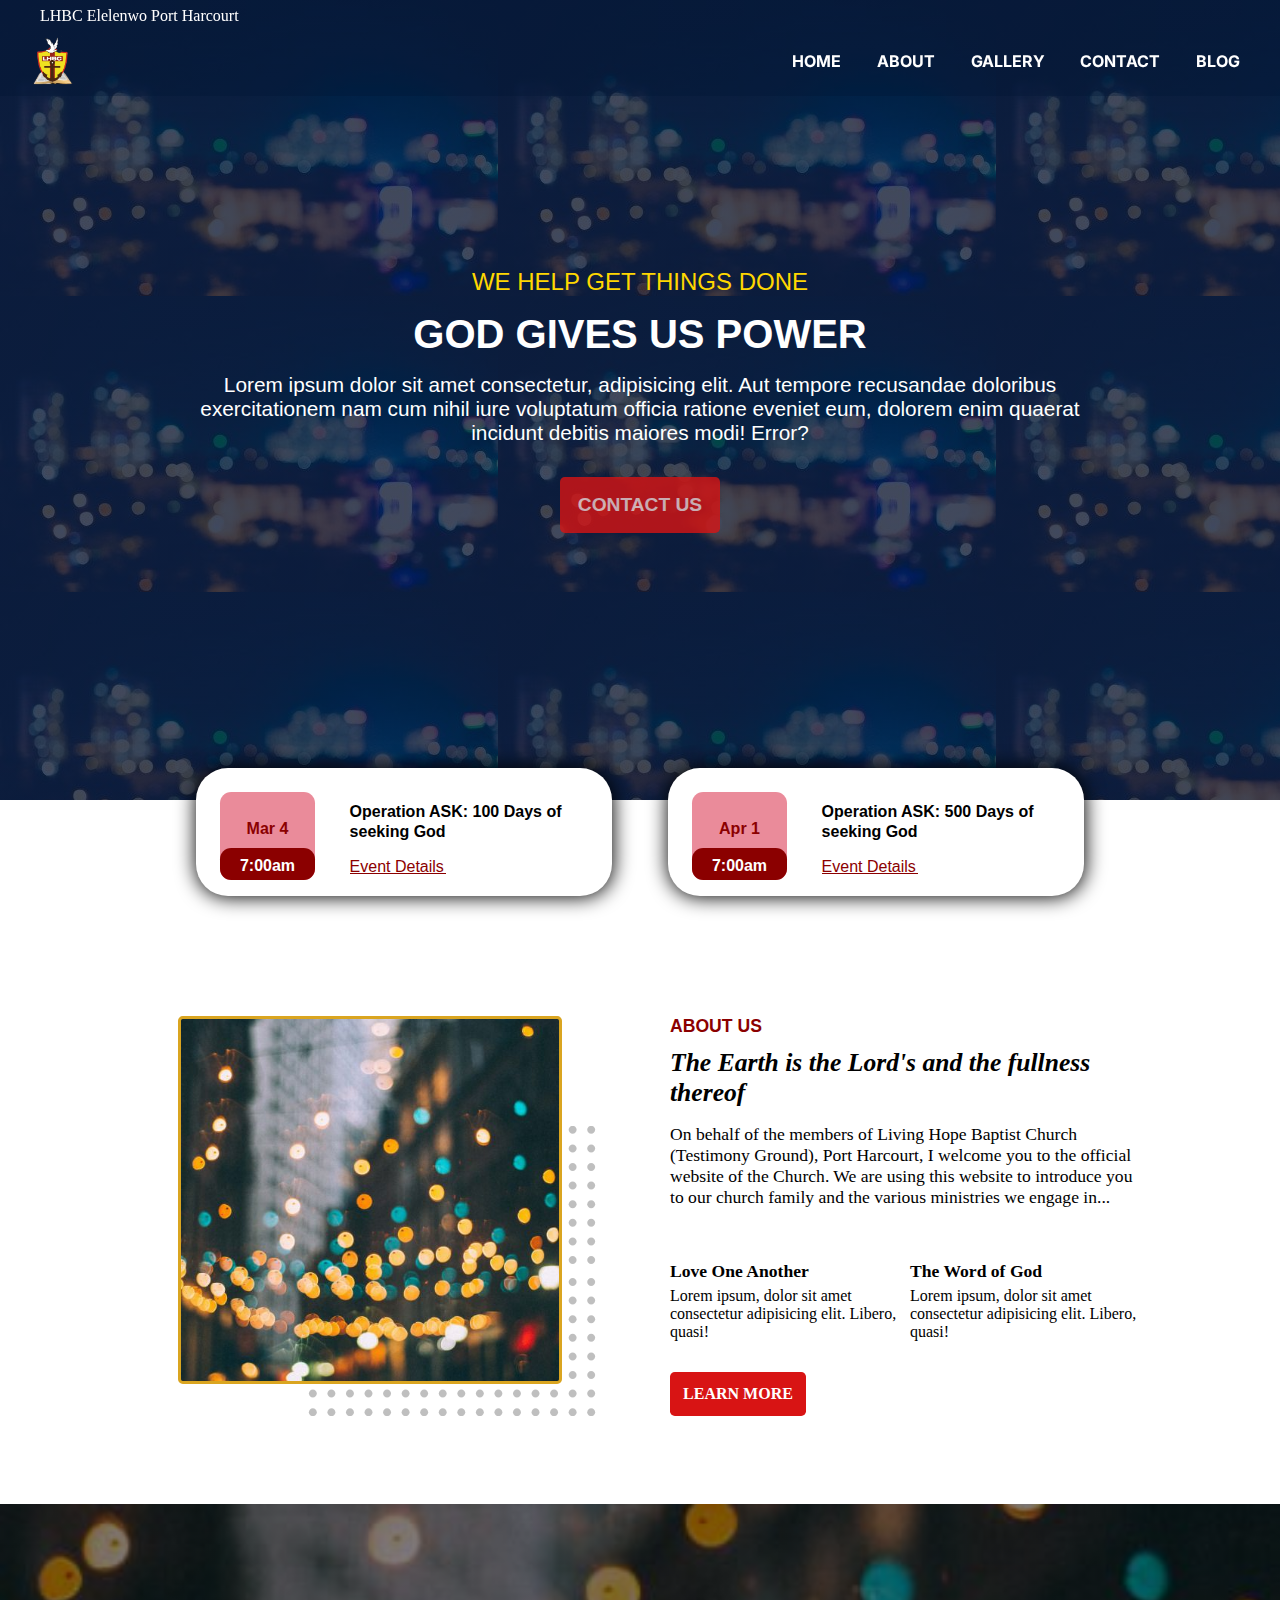
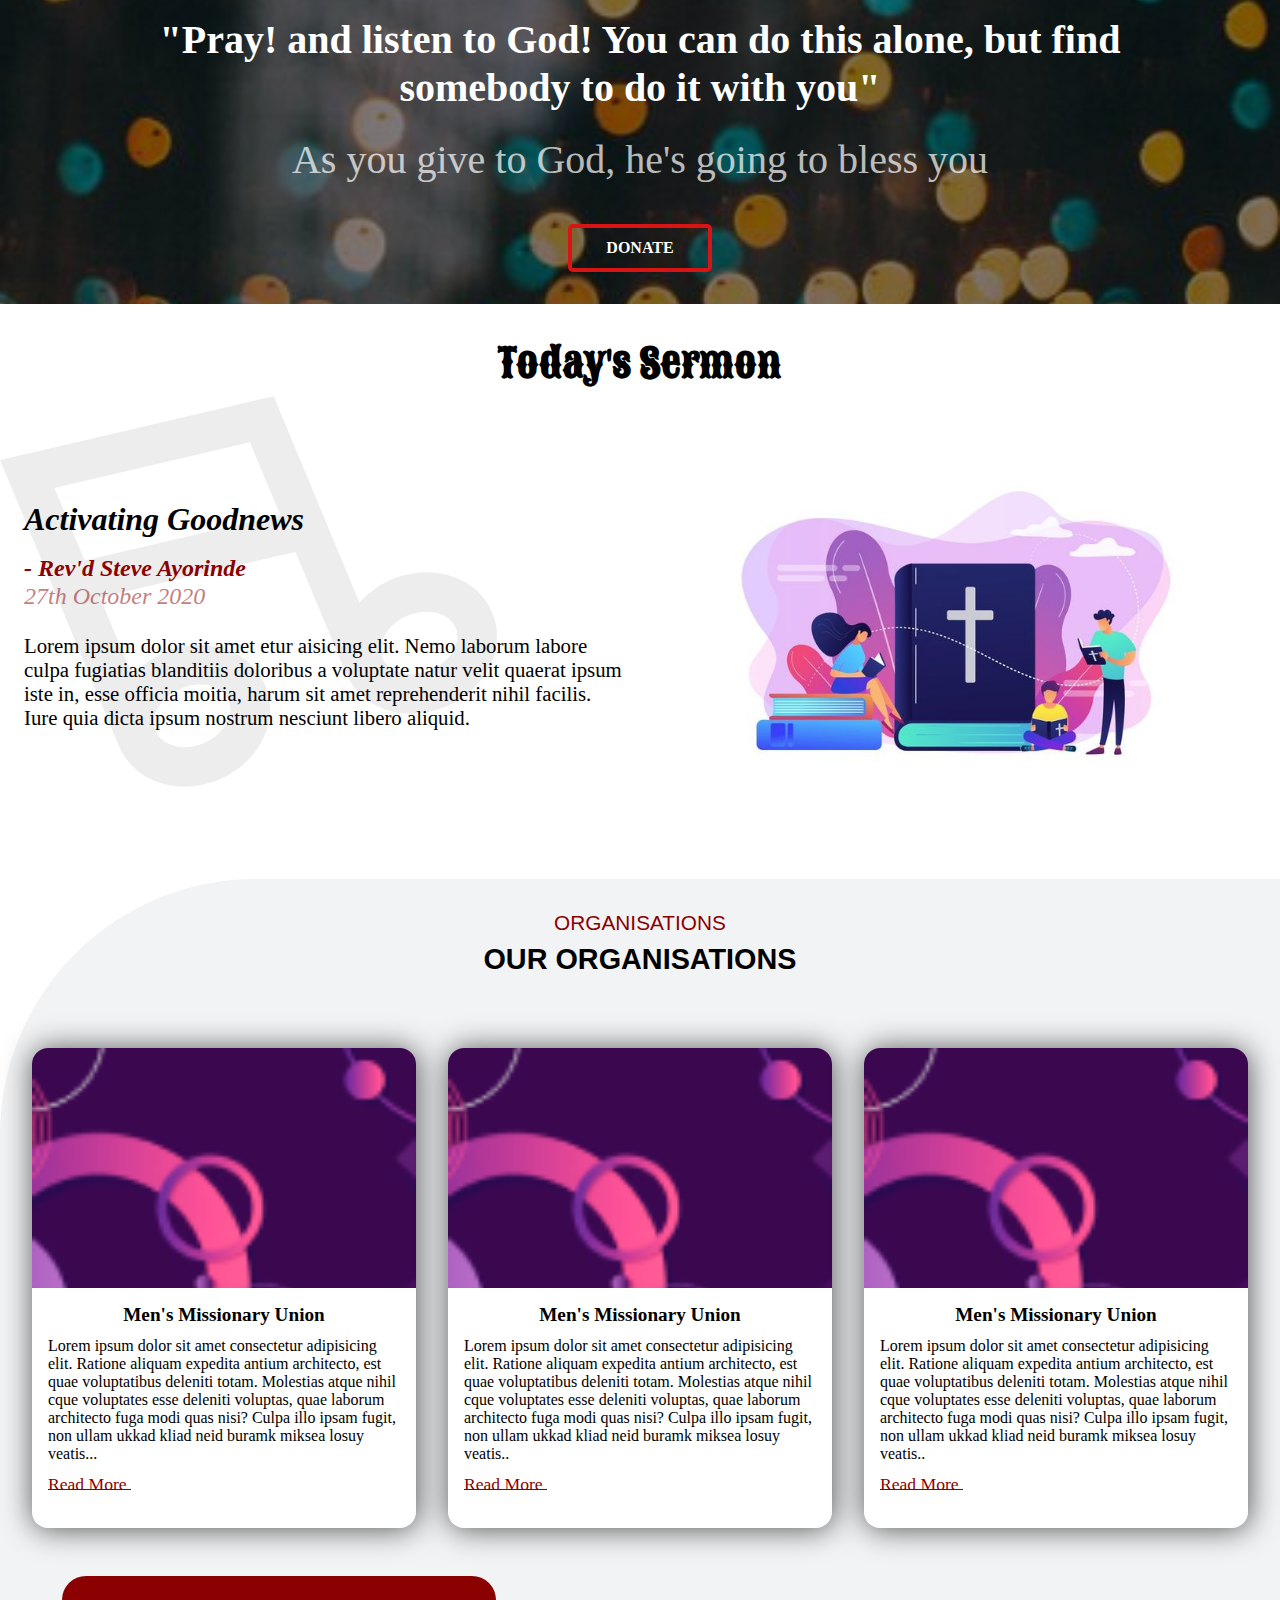
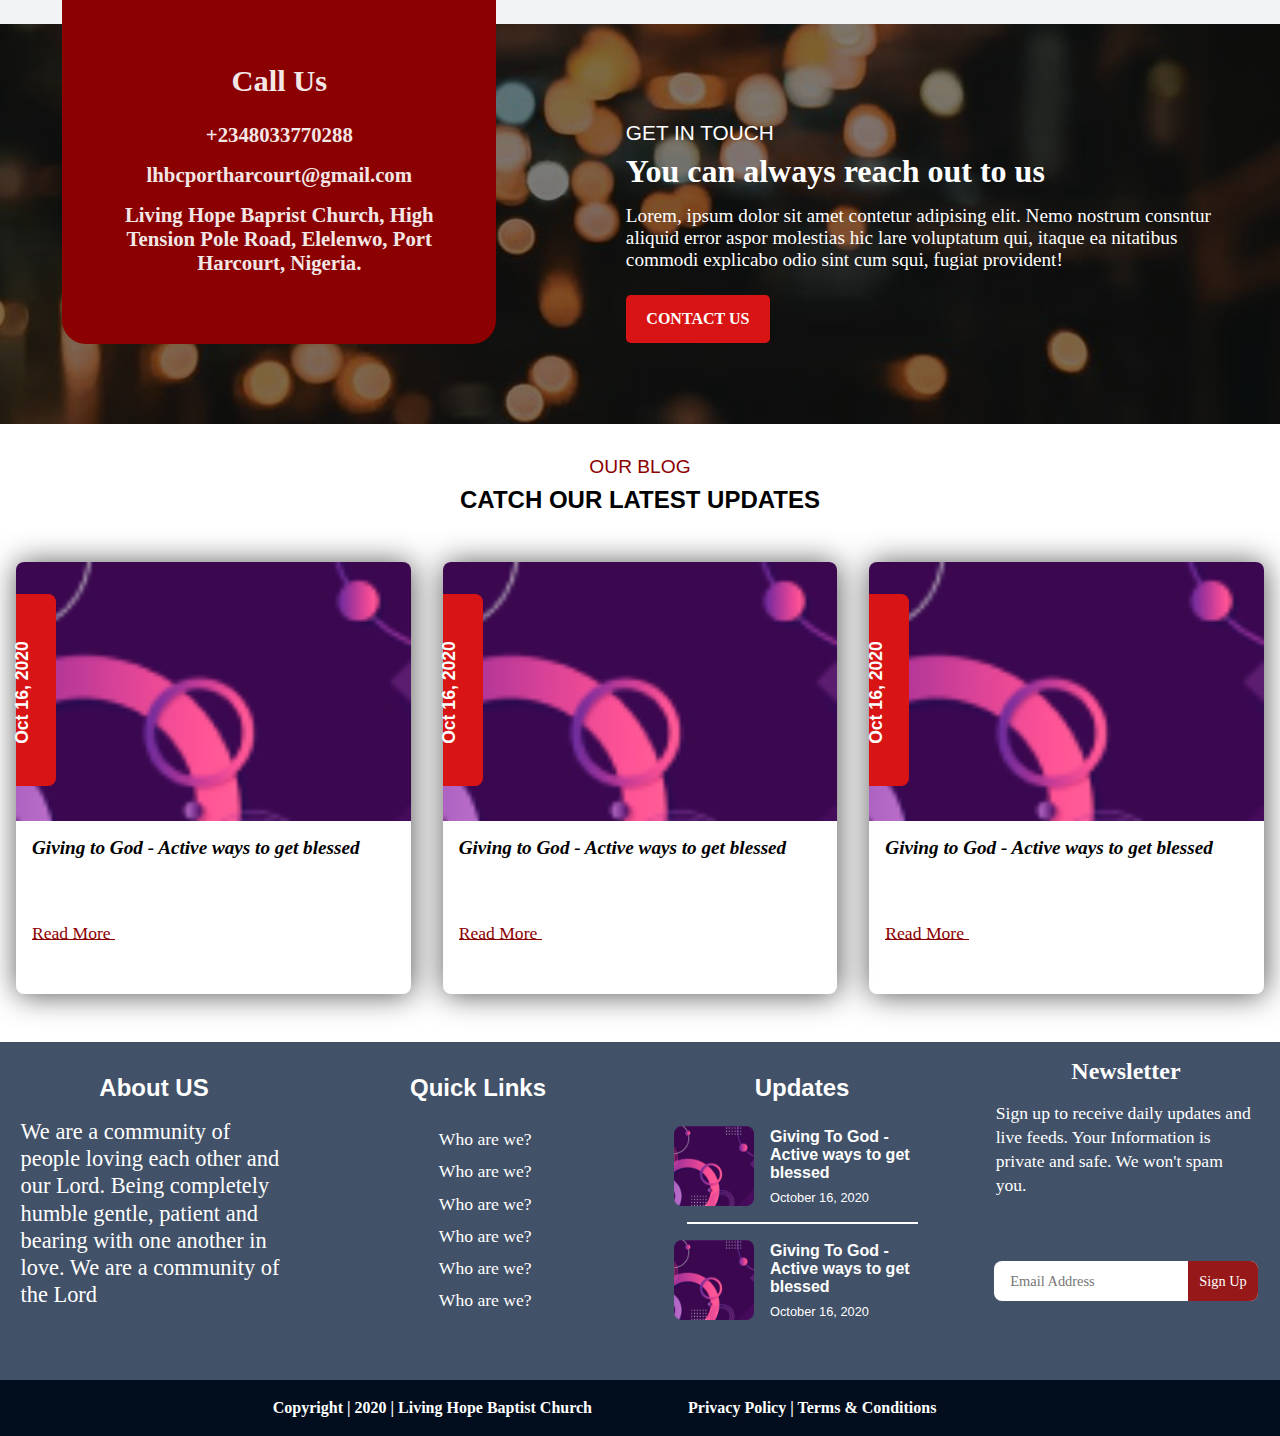
==== LHBC-project-current-main/index.html @ 8f407e1f "Add files via upload" ====
<!DOCTYPE html>
<html lang="en">
<head>
    <meta charset="UTF-8">
    <meta name="viewport" content="width=device-width, initial-scale=1.0">
    <title>LHBC Port Harcourt</title>
    <link rel="stylesheet" href="https://cdnjs.cloudflare.com/ajax/libs/font-awesome/6.4.0/css/all.min.css" integrity="sha512-iecdLmaskl7CVkqkXNQ/ZH/XLlvWZOJyj7Yy7tcenmpD1ypASozpmT/E0iPtmFIB46ZmdtAc9eNBvH0H/ZpiBw==" crossorigin="anonymous" referrerpolicy="no-referrer" />
    <link rel="stylesheet" href="style.css">
</head>
<body>

    <div class="container">

        <header class="header">
            <div class="headerContainer">
                <div class="headerSocialContainer">
                    <p class="headerChurchName"><i class="fa-solid fa-location-dot"></i>LHBC Elelenwo Port Harcourt</p>
                    <div class="headerSocials">
                        <i class="fa-brands fa-facebook headerFacebook"></i>
                        <i class="fa-brands fa-twitter headerTwitter"></i>
                        <i class="fa-brands fa-youtube headerYoutube"></i>
                        <i class="fa-brands fa-instagram headerInstagram"></i>
                        <i class="fa-solid fa-magnifying-glass headerSearchBar"></i>
                    </div>
                </div>
                <div class="navbar">
                    <div class="headerLogo"></div>
                    <input type="checkbox" name="" id="hamburger" class="hamburger">
                    <label for="hamburger" class="hamburgerMenu"><span class="hamburgerLine"></span></label>
                    <ul class="navMenu">
                        <li class="headerUl"><a href="#" class="headerHome">HOME</a></li>
                        <li class="headerUl "><a href="./about.html" class="headerAbout">ABOUT</a></li>
                        <li class="headerUl "><a href="#" class="headerGallery">GALLERY</a></li>
                        <li class="headerUl "><a href="#" class="headerContact">CONTACT</a></li>
                        <li class="headerUl "><a href="#" class="headerBlog">BLOG</a></li>
                    </ul>
                </div>
            </div>
        </header>

        <main class="main">
            <div class="hero">
                <div class="banner">
                    <h3 class="bannerFirstText">WE HELP GET THINGS DONE</h3>
                    <h1 class="bannerSecondText">GOD GIVES US POWER</h1>
                    <p class="bannerThirdText">Lorem ipsum dolor sit amet consectetur, adipisicing elit. Aut tempore recusandae doloribus exercitationem nam cum nihil iure voluptatum officia ratione eveniet eum, dolorem enim quaerat incidunt debitis maiores modi! Error?</p>
                    <button class="bannerButton"><a href="#" class="bannerButton">CONTACT US</a></button>
                </div>
            </div>

            <div class="about">
                <div class="operationAskContainer">
                    <div class="ask1">
                        <div class="askDate">
                            <i class="fa-solid fa-calendar-days" style="color: #ac0909;"></i>
                            <p class="askDay">Mar 4</p>
                            <p class="askTime">7:00am</p>
                        </div>
                        <div class="askText">
                            <h4 class="askHeader">Operation ASK: 100 Days of seeking God</h4>
                            <p><a href="#" class="askDetails">Event Details</a></p>
                        </div>
                    </div>
                    <div class="ask2">
                        <div class="askDate">
                            <i class="fa-solid fa-calendar-days" style="color: #ac0909;"></i>
                            <p class="askDay">Apr 1</p>
                            <p class="askTime">7:00am</p>
                        </div>
                        <div class="askText">
                            <h4 class="askHeader">Operation ASK: 500 Days of seeking God</h4>
                            <p><a href="#" class="askDetails">Event Details</a></p>
                        </div>
                    </div>
                </div>
                <div class="aboutContainer">
                    <div class="aboutImg"></div>
                    <div class="aboutContent">
                        <p class="about_us">ABOUT US</p>
                        <h1 class="aboutHeader"><i>The Earth is the Lord's and the fullness thereof</i></h1>
                        <p class="aboutText">On behalf of the members of Living Hope Baptist Church (Testimony Ground), Port Harcourt, I welcome you to the official website of the Church. We are using this website to introduce you to our church family and the various ministries we engage in...</p>
                        <div class="messageContainer">
                            <div class="shortMessage1">
                                <i class="fa-solid fa-heart"></i>
                                <h5 class="shortMessageHeader">Love One Another</h5>
                                <p class="message">Lorem ipsum, dolor sit amet consectetur adipisicing elit. Libero, quasi!</p>
                            </div>
                            <div class="shortMessage2">
                                <i class="fa-solid fa-book-bible"></i>
                                <h5 class="shortMessageHeader">The Word of God</h5>
                                <p class="message">Lorem ipsum, dolor sit amet consectetur adipisicing elit. Libero, quasi!</p>
                            </div>
                        </div>
                        <button class="aboutButton"><a href="#" class="aboutButton">LEARN MORE</a></button>
                    </div>
                </div>
            </div>

            <div class="donation">
                <i class="fa-solid fa-star"></i>
                <h1 class="donationHeader">"Pray! and listen to God! You can do this alone, but find somebody to do it with you"</h1>
                <p class="donationText">As you give to God, he's going to bless you</p>
                <button class="donationButton1"><a href="#" class="donationButton">DONATE</a></button>
            </div>

            <div class="sermon">
                    <h3 class="sermonHeader"><i class="fa-solid fa-book-bible sermonIcon"></i>Today's Sermon<i class="fa-solid fa-book-bible sermonIcon"></i></h3>
                <div class="sermonContainer">
                    <img src="./images/sermonImage.jpeg" alt="" class="sermonImg">
                    <div class="sermonContent">
                        <h4 class="sermonContentHeader"><i>Activating Goodnews</i></h4>
                        <p class="preacherName"><i>- Rev'd Steve Ayorinde</i></p>
                        <p class="sermonDate"><i>27th October 2020</i></p>
                        <p class="sermonContentText">Lorem ipsum dolor sit amet etur aisicing elit. Nemo laborum labore culpa fugiatias blanditiis doloribus a voluptate natur velit quaerat ipsum iste in, esse officia moitia, harum sit amet reprehenderit nihil facilis. Iure quia dicta ipsum nostrum nesciunt libero aliquid.</p>
                    </div>
                </div>
            </div>

            <div class="organisation">
                <p class="organisationFirstText">ORGANISATIONS</p>
                <h3 class="organisationHeader">OUR ORGANISATIONS</h3>
                <div class="organisationContainer">
                    <div class="menUnion union">
                        <div class="menUnionImg unionImg"></div>
                        <h5 class="menUnionHeader unionHeader">Men's Missionary Union</h5>
                        <p class="menUnionText unionText">Lorem ipsum dolor sit amet consectetur adipisicing elit. Ratione aliquam expedita antium architecto, est quae voluptatibus deleniti totam. Molestias atque nihil cque voluptates esse deleniti voluptas, quae laborum architecto fuga modi quas nisi? Culpa illo ipsam fugit, non ullam  ukkad kliad neid buramk miksea losuy veatis...</p>
                        <p><a href="#" class="youthUnionDetails unionDetails">Read More</a></p>
                    </div>
                    <div class="womenUnion union">
                        <div class="womenUnionImg unionImg"></div>
                        <h5 class="womwnUnionHeader unionHeader">Men's Missionary Union</h5>
                        <p class="womenUnionText unionText">Lorem ipsum dolor sit amet consectetur adipisicing elit. Ratione aliquam expedita antium architecto, est quae voluptatibus deleniti totam. Molestias atque nihil cque voluptates esse deleniti voluptas, quae laborum architecto fuga modi quas nisi? Culpa illo ipsam fugit, non ullam  ukkad kliad neid buramk miksea losuy veatis..</p>
                        <p><a href="#" class="youthUnionDetails unionDetails">Read More</a></p>
                    </div>
                    <div class="youthUnion union">
                        <div class="youthUnionImg unionImg"></div>
                        <h5 class="youthUnionHeader unionHeader">Men's Missionary Union</h5>
                        <p class="youthUnionText unionText">Lorem ipsum dolor sit amet consectetur adipisicing elit. Ratione aliquam expedita antium architecto, est quae voluptatibus deleniti totam. Molestias atque nihil cque voluptates esse deleniti voluptas, quae laborum architecto fuga modi quas nisi? Culpa illo ipsam fugit, non ullam  ukkad kliad neid buramk miksea losuy veatis..</p>
                        <p><a href="#" class="youthUnionDetails unionDetails">Read More</a></p>
                    </div>
                </div>
            </div>

            <div class="contact">
                <div class="contactContainer">
                    <div class="contactCard">
                        <i class="fa-solid fa-phone-volume"></i>
                        <h3 class="callUs">Call Us</h3>
                        <!-- underline icon here -->
                        <p class="phoneNumber">+2348033770288</p>
                        <p class="gmail">lhbcportharcourt@gmail.com</p>
                        <p class="contactAddress">Living Hope Baprist Church, High Tension Pole Road, Elelenwo, Port Harcourt, Nigeria.</p>
                    </div>
                    <div class="contactContent">
                        <p class="getInTouch">GET IN TOUCH</p>
                        <p class="contactContentHeader">You can always reach out to us</p>
                        <!-- undeerline icon here -->
                        <p class="contactContentText">Lorem, ipsum dolor sit amet contetur adipising elit. Nemo nostrum consntur aliquid error aspor molestias hic lare voluptatum qui, itaque ea nitatibus commodi explicabo odio sint cum squi, fugiat provident!</p>
                        <button class="contactButton"><a href="#" class="contactButton1">CONTACT US</a></button>
                    </div>
                </div>
            </div>

            <div class="blog">
                <!-- use slider for blog -->
                <p class="blogFirstText">OUR BLOG</p>
                <h3 class="blogHeader">CATCH OUR LATEST UPDATES</h3>
                <!-- underline icon here -->
                <div class="blogPosts">
                    <div class="post1">
                        <div class="blogImg"><p class="postDate">Oct 16, 2020</p></div>
                        <h5 class="postHeader"><i>Giving to God - Active ways to get blessed</i></h5>
                        <p><a href="#" class="postDetails">Read More</a></p>
                    </div>
                    <div class="post2">
                        <div class="blogImg"><p class="postDate">Oct 16, 2020</p></div>
                        <h5 class="postHeader"><i>Giving to God - Active ways to get blessed</i></h5>
                        <p><a href="#" class="postDetails">Read More</a></p>
                    </div>
                    <div class="post3">
                        <div class="blogImg"><p class="postDate">Oct 16, 2020</p></div>
                        <h5 class="postHeader"><i>Giving to God - Active ways to get blessed</i></h5>
                        <p><a href="#" class="postDetails">Read More</a></p>
                    </div>
                    <!-- slider button here -->
                </div>
            </div>
        </main>

        <footer class="footer">
            <div class="footerContainer">
                <div class="footerAbout">
                    <h4 class="footerAboutHeader">About US</h4>
                    <p class="footerAboutText">We are a community of people loving each other and our Lord. Being completely humble gentle, patient and bearing with one another in love. We are a community of the Lord</p>
                    <div class="socials">
                        <div class="socialIcon"><i class="fa-brands fa-facebook facebook"></i></div>
                        <div class="socialIcon"><i class="fa-brands fa-twitter twitter"></i></div>
                        <div class="socialIcon"><i class="fa-brands fa-youtube youtube"></i></div>
                        <div class="socialIcon"><i class="fa-brands fa-instagram instagram"></i></div>
                    </div>
                </div>
                <div class="footerLinks">
                    <h4 class="footerLinksHeader">Quick Links</h4>
                    <p class="link"><a href="#" class="link1"><i class="fa-solid fa-star footerStarIcon"></i>Who are we?</a></p>
                    <p class="link"><a href="#" class="link2"><i class="fa-solid fa-star footerStarIcon"></i>Who are we?</a></p>
                    <p class="link"><a href="#" class="link3"><i class="fa-solid fa-star footerStarIcon"></i>Who are we?</a></p>
                    <p class="link"><a href="#" class="link4"><i class="fa-solid fa-star footerStarIcon"></i>Who are we?</a></p>
                    <p class="link"><a href="#" class="link5"><i class="fa-solid fa-star footerStarIcon"></i>Who are we?</a></p>
                    <p class="link"><a href="#" class="link6"><i class="fa-solid fa-star footerStarIcon"></i>Who are we?</a></p>
                </div>
                <div class="footerUpdates">
                    <h4 class="footerUpdatesHeader">Updates</h4>
                    <div class="firstUpdate">
                        <div class="updateImg"></div>
                        <div class="footerUpdatecontainer">
                            <h5 class="updateHeader">Giving To God - Active ways to get blessed</h5>
                            <p class="footerUpdateDate"><!-- calendar icon here --> October 16, 2020</p>
                        </div>
                    </div>
                    <hr>
                    <div class="secondUpdate">
                        <div class="updateImg"></div>
                        <div class="footerUpdatecontainer">
                            <h5 class="updateHeader">Giving To God - Active ways to get blessed</h5>
                            <p class="footerUpdateDate"><!-- calendar icon here --> October 16, 2020</p>
                        </div>
                    </div>
                </div>
                <div class="footerNewsletter">
                    <h4 class="footerNewsletterHeader">Newsletter</h4>
                    <p class="footerNewsletterText">Sign up to receive daily updates and live feeds. <span>Your Information is private and safe. We won't spam you.</span></p>
                    <div class="subscribe">
                        <input type="email" name="" id="" placeholder="Email Address" class="newsletterEmail">
                        <button type="submit" class="newsletterButton">Sign Up</button>
                    </div>
                </div>
            </div>
            <div class="copyright-Container">
                <div class="copyrightContainer">
                    <p class="copyright">Copyright | 2020 | Living Hope Baptist Church</p>
                    <p class="privacyAndTerms">Privacy Policy | Terms & Conditions</p>
                </div>
            </div>
        </footer>

    </div>

</body>
</html>
---- LHBC-project-current-main/style.css ----
@import url('https://fonts.googleapis.com/css2?family=Inter:wght@700&family=Sancreek&display=swap');

* {
    margin:0px;
    border:0px;
    padding:0px;
    background: none;
    box-sizing:border-box;
    list-style-type: none;
    text-decoration: none;
    font-family:Georgia, 'Times New Roman', Times, serif;
}

.header {
    width:100%;
    height:4rem;
    position:fixed;
    z-index:999;
    display:flex;
    justify-content:center;
    align-items:center;
    background:#01163554;
}

.headerContainer {
    width:100%;
    height:100%;
}

.headerLogo {
    width:3.5rem;
    height:3.5rem;
    float:left;
    background:url(./images/logo.png) center/cover no-repeat;
}

.hamburger {
    display:none;
}

.hamburgerMenu {
    float:right;
    width:2rem;
    height:2rem;
    display:flex;
    flex-direction:column;
    align-items:flex-start;
    justify-content:center;
    margin:1rem 1rem 0rem 1rem;
}

.hamburgerLine {
    display:block;
    width:16px;
    height:2.5px;
    background:#fff;
    position:relative;
    transition:all .2s ease-in-out;
}

.hamburgerLine:after {
    content:"";
    width:24px;
    height:2.5px;
    background:#fff;
    position:absolute;
    top:7px;
    transition:all .2s ease-in-out;
}

.hamburgerLine:before {
    content:"";
    width:20px;
    height:2.5px;
    background:#fff;
    position:absolute;
    top:-7px;
    transition:all .2s ease-in-out;
}

.hamburger:checked ~ .navMenu {
    max-height:12rem;
}

.hamburger:checked ~ .hamburgerMenu .hamburgerLine {
    top:0px;
    background: transparent;
}

.hamburger:checked ~ .hamburgerMenu .hamburgerLine:before {
    top:0px;
    width:24px;
    height:2.5px;
    transform:rotate(135deg);
}

.hamburger:checked ~ .hamburgerMenu .hamburgerLine:after {
    top:0px;
    width:24px;
    height:2.5px;
    transform:rotate(-135deg);
}

.navMenu {
    clear:both;
    padding:0rem 1rem 0rem 1rem;
    background:#011635;
    max-height:0rem;
    width:100%;
    overflow: hidden;
    transition:max-height .2s ease-out;
}

.headerUl {
    margin:1rem 0rem 1rem 0rem;
}

.headerHome,
.headerAbout,
.headerGallery,
.headerContact,
.headerBlog {
    display:block;
    text-align:center;
    color:#fff;
    font-family: 'Inter', sans-serif;
    font-weight:bold;
}

.headerSocialContainer {
    display:none;
}

.hero {
    width:100%;
    height:100vh;
    display:flex;
    flex-direction:row;
    align-items:center;
    justify-content:center;
    overflow:scroll;
    position:relative;
    left:0;
    background:linear-gradient(#011635be, #011635be), url(./images/Placeholder4.jpeg) fixed;
}

.banner {
    width:100%;
    height:100%;
    display:flex;
    flex-direction:column;
    align-items:center;
    justify-content:center;
    padding:0.5rem;
}

.bannerFirstText {
    color:#ffd700;
    font-family:Verdana, Geneva, Tahoma, sans-serif;
    font-weight:500;
    font-size:1.1rem;
    margin:0rem 0rem 1rem 0rem;
}

.bannerSecondText {
    color:white;
    font-family:'Segoe UI', Tahoma, Geneva, Verdana, sans-serif;
    font-size:2rem;
    text-align:center;
    margin:0rem 0rem 1rem 0rem;
}

.bannerThirdText {
    color:#fff;
    font-family:Verdana, Geneva, Tahoma, sans-serif;
    font-weight:500;
    text-align:center;
    font-size:1rem;
    line-height: 1.5rem;
    margin:0rem 0rem 1rem 0rem;
}

.bannerButton {
    background:#d81414;
    font-weight:600;
    color:#fff;
    opacity:0.8;
    width:8rem;
    height:2.5rem;
    border-radius:0.3rem;
    font-family:Verdana, Geneva, Tahoma, sans-serif;
}

.about {
    width:100%;
    min-height:50vw;
    display:grid;
    grid-template-columns:1fr;
    grid-template-rows:1fr 4fr;
    justify-items:center;
    align-items:start;
    padding:1rem 0.5rem 1rem 0.5rem;
}

.operationAskContainer {
    width:100%;
    min-height:10rem;
    display:flex;
    flex-direction:column;
    justify-content:center;
    align-items:center;
    margin:-2.5rem 0rem 0rem 0rem;
}

.ask1,
.ask2 {
    display:flex;
    flex-direction:row;
    align-items:center;
    justify-content:space-between;
    width:100%;
    height:6rem;
    border-radius:1rem;
    background:#fff;
    z-index:10;
    padding:0.5rem;
    box-shadow: 0.1px 0.1px 20px black;
}

.ask2 {
    margin:1.5rem 0rem 0rem 0rem;
}

.askDate {
    width:30%;
    height:4rem;
    display: flex;
    flex-direction:column;
    justify-content:center;
    align-items:center;
    border-radius:0.5rem;
    margin:0rem 0.5rem 0rem 0rem;
    background:rgb(234, 139, 154);
    position:relative;
}

.fa-calendar-days {
    color: #ac0909;
    font-size:1.5rem;
    position:absolute;
    top:-0.7rem;

}

.askDate::after {
    content:"";
    width:100%;
    height:1.3rem;
    background:#8b0000;
    position:absolute;
    bottom:0px;
    border-radius:0.3rem;
}

.askDay {
    font-size:0.8rem;
    font-family:Arial, Helvetica, sans-serif;
    font-weight:600;
    color:#8b0000;
    position:absolute;
    top:22px;
}

.askTime {
    font-size:0.8rem;
    font-family:Arial, Helvetica, sans-serif;
    font-weight:600;
    color:#fff;
    position:absolute;
    bottom:3px;
    z-index:10;
}

.askText {
    width:70%;
    height:4rem;
    display: flex;
    flex-direction:column;
    justify-content:center;
    align-items:flex-start;
    margin:0.5rem 0rem 0rem 0.5rem;
}

.askHeader {
    font-size:0.85rem;
    font-family:Arial, Helvetica, sans-serif;
    line-height:0.8rem;
    margin:0rem 0rem 0.8rem 0rem;
}

.askDetails {
    font-size:0.7rem;
    font-family:Arial, Helvetica, sans-serif;
    margin:0rem 0rem 0.3rem 0rem;
    color:#8b0000;
    position:relative;
}

.askDetails::after {
    content:"";
    width:4.2rem;
    height:1px;
    position:absolute;
    top:0.7rem;
    left:0rem;
    background:#8b0000;
}

.aboutContainer {
    width:100%;
    min-height:10vh;
    display:flex;
    flex-direction:column;
    align-items:center;
    justify-content:center;
    padding:0rem 0rem 0rem 0rem;
}

.aboutImg {
    width:100%;
    height:15rem;
    background: url(./images/Plcaeholder5.jpeg) center/cover no-repeat;
    margin:2rem 0rem 0rem 0rem;
    border:3px solid goldenrod;
    border-radius:0.3rem;
}

.aboutContent {
    display:flex;
    flex-direction:column;
    align-items:flex-start;
    margin:2rem 0rem 0rem 0rem;
}

.about_us {
    font-size:1rem;
    font-family:Arial, Helvetica, sans-serif;
    font-weight:600;
    color:#8b0000;
}

.aboutHeader {
    font-family:Arial, Helvetica, sans-serif;
    font-size:1.5rem;
    margin:1rem 0rem 0rem 0rem;
}

.aboutText {
    font-size:1rem;
    text-align:left;
    margin:1rem 0rem 0rem 0rem;
}

.messageContainer {
    display:flex;
    flex-direction: column;
    align-items:center;
    justify-content:center;
}

.shortMessage1,
.shortMessage2 {
    width:100%;
    height:5rem;
    display:flex;
    flex-direction:column;
    align-items:flex-start;
    justify-content:flex-end;
    margin:1rem 0rem 0rem 0rem;
    position:relative;
}

.fa-heart,
.fa-book-bible {
    font-size:1.5rem;
    color: #ac0909;
    position:absolute;
    top:0rem;
}

.shortMessageHeader {
    font-size:1rem;
}

.message {
    font-size:0.9rem;
}

.aboutButton  {
    width:7rem;
    height:2rem;
    color:#fff;
    font-size:0.8rem;
    font-weight:600;
    background:#d81414;
    border-radius:0.3rem;
    margin:1rem 0rem 0rem 0rem;
}

.donation {
    width:100%;
    min-height:10vh;
    display:flex;
    flex-direction:column;
    align-items:center;
    justify-content:center;
    background:linear-gradient(#00000081, #00000081), url(./images/Plcaeholder5.jpeg) center/cover no-repeat;
    margin:0rem 0rem 0rem 0rem;
    padding:1rem 0.5rem 1rem 0.5rem;
}

.fa-star {
    color:#ac0909;
    font-size:1.5rem;
    padding:0.2rem;
    border-radius:50%;
    margin:0rem 0rem 0.5rem 0rem;
}

.donationHeader {
    font-size:2rem;
    color:#fff;
    text-align:center;
    line-height:2.5rem;
    padding:0rem 3.5rem 0rem 3.5rem;
}

.donationText {
    color:#fff;
    opacity:0.85;
    font-family:cursive;
    font-size:1.5rem;
    text-align:center;
    line-height:1.7rem;
    margin:1rem 0rem 0rem 0rem;
}

.donationButton {
    display: flex;
    flex-direction:column;
    align-items:center;
    justify-content:center;
    color:#fff;
    width:100%;
    height:100%;
}

.donationButton1 {
    width:7rem;
    height:2rem;
    font-size:0.8rem;
    font-weight:600;
    background:transparent;
    border-radius:0.3rem;
    margin:1rem 0rem 0rem 0rem;
    border:4px solid #d81414;
    
}

.sermon {
    width:100%;
    min-height:10vh;
    display:grid;
    grid-template-columns:1fr;
    grid-template-rows:1fr 6fr;
    justify-items:center;
    align-items:start;
    padding:1rem 0.5rem 1rem 0.5rem;
    background:url(./images/icon.svg) bottom/contain no-repeat;
}

.sermonContainer {
    width:100%;
    display:flex;
    flex-direction:column;
    align-items:center;
    justify-content:center;
}

.sermonHeader {
    font-family:'sancreek',cursive;
    font-size:1.5rem;
    margin:1rem 0rem 0rem 0rem;
    position: relative;
}

.sermonIcon {
    position: relative;
    font-size:1.5rem;
    margin:0.5rem;
}

.sermonImg {
    width:100%;
    height:14rem;
    object-fit: contain;
    margin:1rem 0.5rem 0rem 0.5rem;
}

.sermonContent {
    width:100%;
    min-height:10vh;
    padding:1rem 0.5rem 0rem 0.5rem;
}

.sermonContentHeader {
    font-size:1.3rem;
    font-family:Verdana, Geneva, Tahoma, sans-serif;
    margin:0rem 0rem 0.5rem 0rem;
}

.preacherName {
    font-size:1rem;
    font-family:Verdana, Geneva, Tahoma, sans-serif;
    font-weight:600;
    color:#8b0000;
}

.sermonDate {
    font-size:1rem;
    font-family:Verdana, Geneva, Tahoma, sans-serif;
    color:#8b0000;
    opacity:0.5;
}

.sermonContentText {
    font-size:0.9rem;
    margin:1rem 0rem 0rem 0rem;
}

.organisation {
    width:100%;
    min-height:10vh;
    display:grid;
    grid-template-columns:1fr;
    grid-template-rows:1fr 1fr;
    align-items:start;
    justify-items:center;
    padding:1rem 0.5rem 1rem 0.5rem;
    background:url(./images/Rectangle15.svg) center/cover;
}

.organisationFirstText {
    font-size:0.8rem;
    font-family:Verdana, Geneva, Tahoma, sans-serif;
    color:#8b0000;
    margin:1rem 0rem 0rem 0rem;
}

.organisationHeader {
    font-size:1.3rem;
    font-family:'Segoe UI', Tahoma, Geneva, Verdana, sans-serif;
    margin:0rem 0rem 0.5rem 0rem;
}

.organisationContainer {
    width:100%;
    min-height:10rem;
    display:grid;
    grid-template-columns:1fr;
    grid-template-rows:1fr 1fr 1fr;
    align-items:center;
    justify-items:center;
    margin:0.5rem 0rem 1rem 0rem;
}

.union {
    width:100%;
    height:25rem;
    margin:1rem 0rem 1rem 0rem;
    background:#fff;
    border-radius:1rem;
    box-shadow: 1px 1px 30px #000000ab;
}

.unionImg {
    width:100%;
    height:50%;
    border-radius:1rem 1rem 0rem 0rem;
    background:url(./images/Rectangle31.png) center/cover no-repeat;
}

.unionHeader {
    font-size:0.9rem;
    text-align:center;
    margin:0.5rem 0rem 0rem 0rem;
}

.unionText {
    font-size:0.8rem;
    text-align:left;
    padding:0rem 1rem 0rem 1rem;
    margin:0.5rem 0rem 0.7rem 0rem;
}

.unionDetails {
    display:block;
    font-size:0.8rem;
    color:#8b0000;
    padding:0rem 1rem 0rem 1rem;
    margin:0.5rem 0rem 0rem 0rem;
    position:relative;
}

.unionDetails::after {
    content:"";
    width:4rem;
    height:1px;
    position:absolute;
    top:0.82rem;
    left:1rem;
    background:#8b0000;
}

.contact {
    width:100%;
    min-height:10vh;
    display:grid;
    grid-template-columns:1fr;
    grid-template-rows:1fr;
    justify-items:center;
    align-items:start;
    padding:1rem 0.5rem 1rem 0.5rem;
    background:linear-gradient(#00000081, #00000081), url(./images/Placeholder2.jpeg) center/cover no-repeat;
}

.contactContainer {
    width:100%;
    display:grid;
    grid-template-columns:1fr;
    grid-template-rows:1fr 1fr;
    justify-items:center;
    align-items:center;
}

.contactCard {
    width:100%;
    height:15rem;
    background:#8b0000;
    border-radius:1rem;
    position:relative;
    display:flex;
    flex-direction:column;
    align-items:center;
    padding:0rem 0.5rem 0rem 0.5rem;
}

.fa-phone-volume {
    color:#fff;
    font-size:1.5rem;
    position:absolute;
    top:1.5rem;
}

.callUs {
    font-size:1.5rem;
    color:#fff;
    opacity:0.9;
    font-weight:600;
    text-align:center;
    margin:4rem 0rem 0rem 0rem;
}

.phoneNumber {
    color:#fff;
    opacity:0.9;
    font-weight:600;
    font-size:0.9rem;
    margin:0.5rem 0rem 0rem 0rem;
}

.gmail {
    color:#fff;
    opacity:0.9;
    font-weight:600;
    font-size:0.9rem;
    margin:1rem 0rem 0rem 0rem;
}

.contactAddress {
    color:#fff;
    opacity:0.9;
    font-weight:600;
    font-size:0.9rem;
    text-align:center;
    margin:1rem 0rem 0rem 0rem;
}

.contactContent {
    width:90%;
    /* height:10rem; */
    display:flex;
    flex-direction:column;
    align-items:flex-start;
    margin:0rem 0rem 0rem 0rem;
}

.getInTouch {
    color:#fff;
    font-size:1rem;
    font-family:Verdana, Geneva, Tahoma, sans-serif;
    margin:1rem 0rem 0rem 0rem;
}

.contactContentHeader {
    font-size:1.5rem;
    font-weight:600;
    line-height:1.3rem;
    color:#fff;
    margin:0.5rem 0rem 0rem 0rem;
}

.contactContentText {
    color:#fff;
    font-size:0.9rem;
    margin:1rem 0rem 0rem 0rem;
}

.contactButton {
    width:7rem;
    height:2rem;
    font-size:0.8rem;
    font-weight:600;
    background:#d81414;
    border-radius:0.3rem;
    margin:1rem 0rem 0rem 0rem;
}

.contactButton1 {
    display:flex;
    flex-direction:column;
    align-items:center;
    justify-content: center;
    width:100%;
    height:100%;
    color:#fff;
}

.blog {
    width:100%;
    min-height:10vh;
    display:grid;
    grid-template-columns:1fr;
    grid-template-rows: 1fr 1fr 30fr;
    justify-items:center;
    align-items:center;
    padding:1rem 0.5rem 1rem 0.5rem;
}

.blogFirstText {
    font-size:0.8rem;
    font-family:Verdana, Geneva, Tahoma, sans-serif;
    text-align:center;
    color:#8b0000;
    padding:1rem 0rem 0rem 0rem;
}

.blogHeader {
    font-size:1.1rem;
    font-weight:600;
    font-family:'Segoe UI', Tahoma, Geneva, Verdana, sans-serif;
    text-align:center;
    margin:0.5rem 0rem 0rem 0rem;
}

.blogPosts {
    width:100%;
    min-height:10rem;
    display:flex;
    flex-direction:column;
    align-items:center;
    justify-content:center;
}

.post1,
.post2,
.post3 {
    width:100%;
    height:21rem;
    margin:1rem 0rem 1rem 0rem;
    border-radius:0.2rem;
    box-shadow: 1px 1px 30px #000000ab;
}

.blogImg {
    width:100%;
    height:65%;
    border-radius:0.2rem 0.2rem 0rem 0rem;
    position:relative;
    background:url(./images/Rectangle31.png) center/cover no-repeat;
}

.blogImg::after {
    content:"";
    width:2rem;
    height:9rem;
    background:#d81414;
    position:absolute;
    top:2rem;
    border-radius:0rem 0.5rem 0.5rem 0rem;
}

.postDate {
    color:#fff;
    font-size:1rem;
    font-weight:600;
    font-family:Verdana, Geneva, Tahoma, sans-serif;
    position:absolute;
    top:6rem;
    left:-2.7rem;
    z-index:1;
    transform: rotate(270deg);
}

.postHeader {
    font-size:1rem;
    font-weight:600;
    font-family: 'Segoe UI', Tahoma, Geneva, Verdana, sans-serif;
    margin:1rem 0rem 0rem 1rem;
}

.postDetails {
    display:block;
    font-size:1rem;
    color: #8b0000;
    margin:2rem 0rem 0rem 1rem;
    position:relative;
}

.postDetails::after {
    content:"";
    width:4.8rem;
    height:1px;
    position:absolute;
    top:0.9rem;
    left:0rem;
    background:#8b0000;
}

.footer {
    width:100%;
    min-height:10vh;
    display:flex;
    flex-direction:column;
    justify-content:flex-start;
    align-items:center;
    padding:0rem 0rem 0rem 0rem;
    background:linear-gradient(#011635be, #011635be), url(./images/Placeholder4.jpeg) fixed;
}

.footerContainer {
    display:grid;
    grid-template-columns:1fr;
    grid-template-rows:auto auto auto auto;
    align-items:start;
    justify-items:center;
    width:280px;
    min-height:10rem;
    /* padding:0rem 0.5rem 0rem 0.5rem; */
}

.footerAbout {
    width:100%;
    min-height:5rem;
    display:flex;
    flex-direction:column;
    align-items:center;
    justify-content:center;
    padding:1rem 0rem 0rem 0rem;
    margin:0rem 0rem 0rem 0rem;
}

.footerAboutHeader {
    font-size:1.5rem;
    font-family:'Segoe UI', Tahoma, Geneva, Verdana, sans-serif;
    color:#fff;
    margin:0rem 0rem 1rem 0rem;
}

.footerAboutText {
    font-size:1.1rem;
    color:#fff;
    text-align:center;
    line-height:1.4rem;
}

.socials {
    width:100%;
    height:2rem;
    display:flex;
    flex-direction:row;
    align-items:center;
    justify-content:center;
    margin:1rem 0rem 0rem 0rem;
}

.socialIcon {
    margin:0.5rem 0.5rem 0.5rem 0.5rem;
}

.facebook,
.instagram,
.youtube,
.twitter {
    font-size:1.5rem;
    color:#fff
}

.footerLinks {
    width:95%;
    min-height:5rem;
    display:flex;
    flex-direction:column;
    align-items:center;
    justify-content: center;
    padding:1.5rem 0.8rem 0rem 0.8rem;
    margin:0rem 0rem 0rem 0rem;
}

.footerLinksHeader {
    font-size:1.5rem;
    font-family:'Segoe UI', Tahoma, Geneva, Verdana, sans-serif;
    color:#fff;
    margin:0rem 0rem 1rem 0rem;
}

.link {
    font-size:1.1rem;
    color:#fff;
    margin:0.7rem 0rem 0rem 0rem;
}

.link1,
.link2,
.link3,
.link4,
.link5,
.link6 {
    color:inherit;
}

.footerStarIcon {
    font-size:1rem;
    color: #ac0909;
    margin:0rem 0.5rem 0rem 0rem;
}

.footerUpdates {
    width:95%;
    min-height:5rem;
    display:flex;
    flex-direction:column;
    align-items:center;
    justify-content: flex-start;
    padding:1.5rem 0rem 0rem 0rem;
    margin:0rem 0rem 0rem 0rem;
    position:relative;
}

.footerUpdatesHeader {
    color:#fff;
    font-size:1.5rem;
    font-family:'Segoe UI', Tahoma, Geneva, Verdana, sans-serif;
    margin:0rem 0rem 1rem 0rem;
}

.firstUpdate {
    width:100%;
    height:5rem;
    display:flex;
    flex-direction:row;
    align-items:center;
    justify-content:space-between;
    padding:0rem 0.5rem 0rem 0.5rem;
    margin:0rem 0rem 1rem 0rem;
}

.secondUpdate {
    width:100%;
    height:5rem;
    display:flex;
    flex-direction:row;
    align-items:center;
    justify-content:space-between;
    padding:0rem 0.5rem 0rem 0.5rem;
    margin:1rem 0rem 0rem 0rem;
}

.footerUpdates hr {
    width:95%;
    height:1px;
    background:#fff;
    border:1px solid #fff;
}

.updateImg {
    width:5rem;
    height:5rem;
    border-radius:5px;
    background:url(./images/Rectangle31.png) center/cover no-repeat;
}

.updateHeader {
    width:10rem;
    color:#fff;
    font-family:Arial, Helvetica, sans-serif;
    margin:0rem 0rem 0.5rem 0.5rem;
}

.footerUpdateDate {
    color:#fff;
    font-size:0.8rem;
    font-family:Arial, Helvetica, sans-serif;
    margin:0rem 0rem 0rem 0.5rem;
}

.footerNewsletter {
    width:100%;
    min-height:5rem;
    display:flex;
    flex-direction:column;
    align-items:center;
    justify-content:flex-start;
    padding:1rem 0rem 1.5rem 0rem;
}

.footerNewsletterHeader {
    color:#fff;
    font-size:1.5rem;
    text-align:center;
}

.footerNewsletterText {
    color:#fff;
    font-family: Georgia, 'Times New Roman', Times, serif;
    font-size:1.1rem;
    margin:1rem 0rem 0rem 0rem;
    padding:1rem;
    line-height:1.5rem;
}

.subscribe {
    display:flex;
    flex-direction:row;
    align-items:center;
    justify-content:space-between;
    width:90%;
    padding:0rem 0rem 0rem 1rem;
    margin:1rem 0rem 0rem 0rem;
    background: #fff;
    border-radius:0.5rem;
}

.newsletterEmail {
    font-size:0.9rem;
}

.newsletterButton {
    background:#8b0000;
    color:#fff;
    opacity:0.9;
    width:5rem;
    height:2.5rem;
    cursor:pointer;
    border-radius:0rem 0.5rem 0.5rem 0rem;
}

.copyright-Container {
    width:100%;
    background:#020d1e;
    display:flex;
    justify-content:center;
}

.copyrightContainer {
    width:100%;
    height:3.5rem;
    background:#020d1e;
    display:flex;
    flex-direction:column;
    align-items:center;
    justify-content:center;
}

.copyright {
    color:#fff;
    font-size:0.7rem;
    font-weight:bold;
    margin:0rem 0rem 0.2rem 0rem;
}

.privacyAndTerms {
    color:#fff;
    font-size:0.7rem;
    font-weight:bold;
    margin:0.2rem 0rem 0rem 0rem;
}

@media screen and (min-width:375px) {
    .header {
        width:100%;
        height:4rem;
        position:fixed;
        z-index:999;
    }

    .headerContainer {
        width:100%;
        height:100%;
    }

    .headerLogo {
        width:3.5rem;
        height:3.5rem;
        float:left;
        background:url(./images/logo.png) center/cover no-repeat;
    }

    .hamburger {
        display:none;
    }

    .hamburgerMenu {
        float:right;
        width:2rem;
        height:2rem;
        display:flex;
        flex-direction:column;
        align-items:flex-start;
        justify-content:center;
        margin:1rem 1rem 0rem 1rem;
    }

    .hamburgerLine {
        display:block;
        width:16px;
        height:2.5px;
        background:#fff;
        position:relative;
        transition:all .2s ease-in-out;
    }

    .hamburgerLine:after {
        content:"";
        width:24px;
        height:2.5px;
        background:#fff;
        position:absolute;
        top:7px;
        transition:all .2s ease-in-out;
    }

    .hamburgerLine:before {
        content:"";
        width:20px;
        height:2.5px;
        background:#fff;
        position:absolute;
        top:-7px;
        transition:all .2s ease-in-out;
    }

    .hamburger:checked ~ .navMenu {
        max-height:12rem;
    }

    .hamburger:checked ~ .hamburgerMenu .hamburgerLine {
        top:0px;
        background: transparent;
    }

    .hamburger:checked ~ .hamburgerMenu .hamburgerLine:before {
        top:0px;
        width:24px;
        height:2.5px;
        transform:rotate(135deg);
    }

    .hamburger:checked ~ .hamburgerMenu .hamburgerLine:after {
        top:0px;
        width:24px;
        height:2.5px;
        transform:rotate(-135deg);
    }

    .navMenu {
        clear:both;
        padding:0rem 1rem 0rem 1rem;
        background:#011635;
        max-height:0rem;
        width:100%;
        overflow: hidden;
        transition:max-height .2s ease-out;
    }

    .headerUl {
        margin:1rem 0rem 1rem 0rem;
    }

    .headerHome,
    .headerAbout,
    .headerGallery,
    .headerContact,
    .headerBlog {
        display:block;
        text-align:center;
        color:#fff;
    }

    .hero {
        width:100%;
        height:100vh;
        display:flex;
        flex-direction:row;
        /* flex-wrap:nowrap; */
        align-items:center;
        justify-content:center;
        overflow:scroll;
        position:relative;
        left:0;
        background:linear-gradient(#011635be, #011635be), url(./images/Placeholder4.jpeg) fixed;
    }

    .banner {
        width:100%;
        height:100%;
        display:flex;
        flex-direction:column;
        align-items:center;
        justify-content:center;
        padding:0.5rem;
    }

    .bannerFirstText {
        color:#ffd700;
        font-family:Verdana, Geneva, Tahoma, sans-serif;
        font-weight:500;
        font-size:1.1rem;
        margin:0rem 0rem 1rem 0rem;
    }

    .bannerSecondText {
        color:white;
        font-family:'Segoe UI', Tahoma, Geneva, Verdana, sans-serif;
        font-size:2rem;
        text-align:center;
        margin:0rem 0rem 1rem 0rem;
    }

    .bannerThirdText {
        color:#fff;
        font-family:Verdana, Geneva, Tahoma, sans-serif;
        font-weight:500;
        text-align:center;
        font-size:1.2rem;
        line-height: 1.8rem;
        margin:0rem 0rem 1rem 0rem;
    }

    .bannerButton {
        background:#d81414;
        font-weight:600;
        font-size: 1rem;
        color:#fff;
        opacity:0.8;
        width:9rem;
        height:3rem;
        border-radius:0.3rem;
        font-family:Verdana, Geneva, Tahoma, sans-serif;
    }

    .about {
        width:100%;
        min-height:50vw;
        display:grid;
        grid-template-columns:1fr;
        grid-template-rows:1fr 5fr;
        justify-items:center;
        align-items:start;
        padding:1rem 0.5rem 1rem 0.5rem;
    }

    .operationAskContainer {
        width:100%;
        min-height:10rem;
        display:flex;
        flex-direction:column;
        justify-content:center;
        align-items:center;
        margin:-3.5rem 0rem 0rem 0rem;
    }

    .ask1,
    .ask2 {
        display:flex;
        flex-direction:row;
        align-items:center;
        justify-content:space-between;
        width:100%;
        height:6.5rem;
        border-radius:1rem;
        background:#fff;
        z-index:10;
        padding:1rem;
        box-shadow: 0.1px 0.1px 20px black;
    }

    .ask2 {
        margin:1.5rem 0rem 0rem 0rem;
    }

    .askDate {
        width:28%;
        height:5rem;
        display: flex;
        flex-direction:column;
        justify-content:center;
        align-items:center;
        border-radius:0.5rem;
        margin:0rem 0.5rem 0rem 0rem;
        background:rgb(234, 139, 154);
        position:relative;
    }

    .askDate::after {
        content:"";
        width:100%;
        height:1.7rem;
        background:#8b0000;
        position:absolute;
        bottom:0px;
        border-radius:0.3rem;
    }

    .askDay {
        font-size:1rem;
        font-family:Arial, Helvetica, sans-serif;
        font-weight:600;
        color:#8b0000;
        position:absolute;
        top:25px;
    }

    .askTime {
        font-size:1rem;
        font-family:Arial, Helvetica, sans-serif;
        font-weight:600;
        color:#fff;
        position:absolute;
        bottom:3px;
        z-index:10;
    }

    .askText {
        width:70%;
        height:4rem;
        display: flex;
        flex-direction:column;
        justify-content:center;
        align-items:flex-start;
        margin:0.5rem 0rem 0rem 0.5rem;
    }

    .askHeader {
        font-size:1rem;
        font-family:Arial, Helvetica, sans-serif;
        line-height:1.2rem;
        margin:0rem 0rem 0.8rem 0rem;
    }

    .askDetails {
        font-size:0.9rem;
        font-family:Arial, Helvetica, sans-serif;
        margin:0rem 0rem 0.3rem 0rem;
        color:#8b0000;
        position:relative;
    }

    .askDetails::after {
        content:"";
        width:5.3rem;
        height:1px;
        position:absolute;
        top:0.8rem;
        left:0rem;
        background:#8b0000;
    }

    .aboutContainer {
        width:100%;
        min-height:10vh;
        display:flex;
        flex-direction:column;
        align-items:center;
        justify-content:center;
        padding:0rem 0rem 0rem 0rem;
    }

    .aboutImg {
        width:100%;
        height:18rem;
        background: url(./images/Plcaeholder5.jpeg) center/cover no-repeat;
        margin:2rem 0rem 0rem 0rem;
        border:3px solid goldenrod;
        border-radius:0.3rem;
    }

    .aboutContent {
        display:flex;
        flex-direction:column;
        align-items:flex-start;
        margin:2rem 0rem 0rem 0rem;
    }

    .about_us {
        font-size:1rem;
        font-family:Arial, Helvetica, sans-serif;
        font-weight:600;
        color:#8b0000;
    }

    .aboutHeader {
        font-family:Arial, Helvetica, sans-serif;
        font-size:1.5rem;
        margin:1rem 0rem 0rem 0rem;
    }

    .aboutText {
        font-size:1.1rem;
        text-align:left;
        margin:1rem 0rem 0rem 0rem;
    }

    .messageContainer {
        display:flex;
        flex-direction: column;
        align-items:center;
        justify-content:center;
    }

    .shortMessage1,
    .shortMessage2 {
        width:100%;
        height:6rem;
        display:flex;
        flex-direction:column;
        align-items:flex-start;
        justify-content:flex-end;
        margin:1rem 0rem 0rem 0rem;
        position:relative;
    }

    .shortMessageHeader {
        font-size:1.1rem;
    }

    .message {
        font-size:1rem;
    }

    .aboutButton  {
        width:8rem;
        height:3rem;
        color:#fff;
        font-size:1rem;
        font-weight:600;
        background:#d81414;
        border-radius:0.3rem;
        margin:1.5rem 0rem 0rem 0rem;
    }

    .donation {
        width:100%;
        min-height:10vh;
        display:flex;
        flex-direction:column;
        align-items:center;
        justify-content:center;
        background:linear-gradient(#00000081, #00000081), url(./images/Plcaeholder5.jpeg) center/cover no-repeat;
        margin:0rem 0rem 0rem 0rem;
        padding:1rem 0.5rem 1.5rem 0.5rem;
    }

    .donationHeader {
        font-size:2.3rem;
        color:#fff;
        text-align:center;
        line-height:3rem;
        padding:0rem 3.5rem 0rem 3.5rem;
    }

    .donationText {
        color:#fff;
        opacity:0.85;
        font-family:cursive;
        font-size:1.8rem;
        text-align:center;
        line-height:2rem;
        margin:1rem 0.5rem 0rem 0.5rem;
    }

    .donationButton {
        color:#fff;
    }
    
    .donationButton1 {
        width:8rem;
        height:3rem;
        font-size:1rem;
        font-weight:600;
        background:transparent;
        border:4px solid #d81414;
        border-radius:0.3rem;
        margin:1rem 0rem 0rem 0rem;
    }

    .sermon {
        width:100%;
        min-height:10vh;
        display:grid;
        grid-template-columns:1fr;
        grid-template-rows:1fr 6fr;
        justify-items:center;
        align-items:start;
        padding:1rem 0.5rem 1rem 0.5rem;
        background:url(./images/icon.svg) bottom/contain no-repeat;
    }

    .sermonContainer {
        width:100%;
        display:flex;
        flex-direction:column;
        align-items:center;
        justify-content:center;
    }

    .sermonHeader {
        font-family:'sancreek',cursive;
        font-size:1.5rem;
        margin:1rem 0rem 0rem 0rem;
    }

    .sermonImg {
        width:100%;
        height:16rem;
        margin:1rem 0.5rem 0rem 0.5rem;
    }

    .sermonContent {
        width:100%;
        min-height:10vh;
        padding:1rem 0.5rem 0rem 0.5rem;
    }

    .sermonContentHeader {
        font-size:1.3rem;
        font-family:Verdana, Geneva, Tahoma, sans-serif;
        margin:0rem 0rem 0.5rem 0rem;
    }

    .preacherName {
        font-size:1.1rem;
        font-family:Verdana, Geneva, Tahoma, sans-serif;
        font-weight:600;
        color:#8b0000;
    }

    .sermonDate {
        font-size:1.1rem;
        font-family:Verdana, Geneva, Tahoma, sans-serif;
        color:#8b0000;
        opacity:0.5;
    }

    .sermonContentText {
        font-size:1rem;
        margin:1rem 0rem 0rem 0rem;
    }

    .organisation {
        width:100%;
        min-height:10vh;
        display:grid;
        grid-template-columns:1fr;
        grid-template-rows:1fr 1fr;
        align-items:start;
        justify-items:center;
        padding:1rem 0.5rem 1rem 0.5rem;
        background:url(./images/Rectangle15.svg) center/cover;
    }

    .organisationFirstText {
        font-size:0.8rem;
        font-family:Verdana, Geneva, Tahoma, sans-serif;
        color:#8b0000;
        margin:1rem 0rem 0rem 0rem;
    }

    .organisationHeader {
        font-size:1.3rem;
        font-family:'Segoe UI', Tahoma, Geneva, Verdana, sans-serif;
        margin:0.5rem 0rem 0.5rem 0rem;
    }

    .organisationContainer {
        width:100%;
        min-height:10rem;
        display:grid;
        grid-template-columns:1fr;
        grid-template-rows:1fr 1fr 1fr;
        align-items:center;
        justify-items:center;
        padding:0rem 0.5rem 0rem 0.5rem;
        margin:0.5rem 0rem 1rem 0rem;
    }

    .union {
        width:100%;
        height:30rem;
        margin:1rem 0rem 1rem 0rem;
        background:#fff;
        border-radius:1rem;
        box-shadow: 1px 1px 30px #000000ab;
    }

    .unionImg {
        width:100%;
        height:50%;
        border-radius:1rem 1rem 0rem 0rem;
        background:url(./images/Rectangle31.png) center/cover no-repeat;
    }

    .unionHeader {
        font-size:1.1rem;
        text-align:center;
        margin:1rem 0rem 0rem 0rem;
    }

    .unionText {
        font-size:1rem;
        text-align:left;
        padding:0rem 1rem 0rem 1rem;
        margin:0.5rem 0rem 0.7rem 0rem;
    }

    .unionDetails {
        display:block;
        font-size:1rem;
        color:#8b0000;
        padding:0rem 1rem 0rem 1rem;
        margin:0.5rem 0rem 0rem 0rem;
        position:relative;
    }

    .unionDetails::after {
        content:"";
        width:4.7rem;
        height:1px;
        position:absolute;
        top:0.9rem;
        left:1rem;
        background:#8b0000;
    }

    .contact {
        width:100%;
        min-height:10vh;
        display:grid;
        grid-template-columns:1fr;
        grid-template-rows:1fr;
        justify-items:center;
        align-items:start;
        padding:1rem 0.5rem 1rem 0.5rem;
        background:linear-gradient(#00000081, #00000081), url(./images/Placeholder2.jpeg) center/cover no-repeat;
    }

    .contactContainer {
        width:100%;
        display:grid;
        grid-template-columns:1fr;
        grid-template-rows:1fr 1fr;
        justify-items:center;
        align-items:center;
        padding:0rem 0.5rem 0rem 0.5rem;
    }

    .contactCard {
        width:100%;
        height:18rem;
        background:#8b0000;
        border-radius:1rem;
        position:relative;
        display:flex;
        flex-direction:column;
        align-items:center;
        padding:0rem 1rem 0rem 1rem;
    }

    .fa-phone-volume {
        color:#fff;
        font-size:1.5rem;
        position:absolute;
        top:2rem;
    }

    .callUs {
        font-size:1.5rem;
        color:#fff;
        opacity:0.9;
        font-weight:600;
        text-align:center;
        margin:5rem 0rem 0rem 0rem;
    }

    .phoneNumber {
        color:#fff;
        opacity:0.9;
        font-weight:600;
        font-size:1.1rem;
        margin:0.5rem 0rem 0rem 0rem;
    }

    .gmail {
        color:#fff;
        opacity:0.9;
        font-weight:600;
        font-size:1.1rem;
        margin:1rem 0rem 0rem 0rem;
    }

    .contactAddress {
        color:#fff;
        opacity:0.9;
        font-weight:600;
        font-size:1.1rem;
        text-align:center;
        margin:1rem 0rem 0rem 0rem;
    }

    .contactContent {
        width:100%;
        display:flex;
        flex-direction:column;
        align-items:flex-start;
        margin:0rem 0rem 0rem 0rem;
    }

    .getInTouch {
        color:#fff;
        font-size:1rem;
        font-family:Verdana, Geneva, Tahoma, sans-serif;
        margin:1rem 0rem 0.5rem 0rem;
    }

    .contactContentHeader {
        font-size:1.5rem;
        font-weight:600;
        line-height:1.3rem;
        color:#fff;
        margin:0.5rem 0rem 0rem 0rem;
    }

    .contactContentText {
        color:#fff;
        font-size:1.1rem;
        margin:1rem 0rem 0rem 0rem;
    }

    .contactButton {
        width:8rem;
        height:3rem;
        color:#fff;
        font-size:1rem;
        font-weight:600;
        background:#d81414;
        border-radius:0.3rem;
        margin:1.5rem 0rem 0rem 0rem;
    }

    .blog {
        width:100%;
        min-height:10vh;
        display:grid;
        grid-template-columns:1fr;
        grid-template-rows: 1fr 1fr 30fr;
        justify-items:center;
        align-items:center;
        padding:1rem 0.5rem 1rem 0.5rem;
    }

    .blogFirstText {
        font-size:1rem;
        font-family:Verdana, Geneva, Tahoma, sans-serif;
        text-align:center;
        color:#8b0000;
        padding:1rem 0rem 0rem 0rem;
    }

    .blogHeader {
        font-size:1.3rem;
        font-weight:600;
        font-family:'Segoe UI', Tahoma, Geneva, Verdana, sans-serif;
        text-align:center;
        margin:0.5rem 0rem 0rem 0rem;
    }

    .blogPosts {
        width:100%;
        min-height:10rem;
        display:flex;
        flex-direction:column;
        align-items:center;
        justify-content:center;
        padding:0rem 0.5rem 0rem 0.5rem;
        margin:1rem 0rem 0rem 0rem;
    }

    .post1,
    .post2,
    .post3 {
        width:100%;
        height:25rem;
        margin:1rem 0rem 1rem 0rem;
        border-radius:0.2rem;
        box-shadow: 1px 1px 30px #000000ab;
    }

    .blogImg {
        width:100%;
        height:65%;
        border-radius:0.2rem 0.2rem 0rem 0rem;
        position:relative;
        background:url(./images/Rectangle31.png) center/cover no-repeat;
    }

    .blogImg::after {
        content:"";
        width:2.5rem;
        height:10rem;
        background:#d81414;
        position:absolute;
        top:3rem;
        border-radius:0rem 0.5rem 0.5rem 0rem;
    }

    .postDate {
        color:#fff;
        font-size:1rem;
        font-weight:600;
        font-family:Verdana, Geneva, Tahoma, sans-serif;
        position:absolute;
        top:7.5rem;
        left:-2.5rem;
        z-index:1;
        transform: rotate(270deg);
    }

    .postHeader {
        font-size:1.1rem;
        font-weight:600;
        font-family: 'Segoe UI', Tahoma, Geneva, Verdana, sans-serif;
        margin:1rem 0rem 0rem 1rem;
    }

    .postDetails {
        display:block;
        font-size:1rem;
        color: #8b0000;
        margin:3rem 0rem 0rem 1rem;
        position:relative;
    }

    .postDetails::after {
        content:"";
        width:5rem;
        height:1px;
        position:absolute;
        top:0.9rem;
        left:0rem;
        background:#8b0000;
    }

    .footer {
        width:100%;
        min-height:10vh;
        display:flex;
        flex-direction:column;
        justify-content:flex-start;
        align-items:center;
        padding:0rem 0rem 0rem 0rem;
        background:linear-gradient(#011635be, #011635be), url(./images/Placeholder4.jpeg) fixed;
    }

    .footerContainer {
        display:grid;
        grid-template-columns:1fr;
        grid-template-rows:auto auto auto auto;
        align-items:start;
        justify-items:center;
        width:375px;
        min-height:10rem;
        /* padding:0rem 0.5rem 0rem 0.5rem; */
    }

    .footerAbout {
        width:100%;
        min-height:5rem;
        display:flex;
        flex-direction:column;
        align-items:center;
        justify-content:center;
        padding:1rem 1rem 0rem 1rem;
        margin:0rem 0rem 0rem 0rem;
    }

    .footerAboutHeader {
        font-size:1.5rem;
        font-family:'Segoe UI', Tahoma, Geneva, Verdana, sans-serif;
        color:#fff;
        margin:0rem 0rem 1rem 0rem;
    }

    .footerAboutText {
        font-size:1.2rem;
        color:#fff;
        text-align:center;
        line-height:1.4rem;
    }

    .socials {
        width:100%;
        height:2rem;
        display:flex;
        flex-direction:row;
        align-items:center;
        justify-content:center;
        margin:1rem 0rem 0rem 0rem;
    }

    .socialIcon {
        margin:0.5rem 0.5rem 0.5rem 0.5rem;
    }

    .facebook,
    .instagram,
    .youtube,
    .twitter {
        font-size:1.5rem;
        color:#fff
    }

    .footerLinks {
        width:95%;
        min-height:5rem;
        display:flex;
        flex-direction:column;
        align-items:center;
        justify-content: center;
        padding:1.5rem 0.8rem 0rem 0.8rem;
        margin:0rem 0rem 0rem 0rem;
    }

    .footerLinksHeader {
        font-size:1.5rem;
        font-family:'Segoe UI', Tahoma, Geneva, Verdana, sans-serif;
        color:#fff;
        margin:0rem 0rem 1rem 0rem;
    }

    .link {
        font-size:1.2rem;
        color:#fff;
        margin:0.7rem 0rem 0rem 0rem;
    }

    .link1,
    .link2,
    .link3,
    .link4,
    .link5,
    .link6 {
        color:inherit;
    }

    .footerUpdates {
        width:95%;
        min-height:5rem;
        display:flex;
        flex-direction:column;
        align-items:center;
        justify-content: center;
        padding:1.5rem 1rem 0rem 1rem;
        margin:0rem 0rem 0rem 0rem;
        position:relative;
    }

    .footerUpdatesHeader {
        color:#fff;
        font-size:1.5rem;
        font-family:'Segoe UI', Tahoma, Geneva, Verdana, sans-serif;
        margin:0rem 0rem 1rem 0rem;
    }

    .firstUpdate {
        width:90%;
        height:5rem;
        display:grid;
        grid-template-columns:1fr 3fr;
        grid-template-rows:1fr;
        align-items:center;
        justify-items:center;
        padding:0rem 0.5rem 0rem 0.5rem;
        margin:0rem 0rem 1rem 0rem;
    }

    .secondUpdate {
        width:90%;
        height:5rem;
        display:grid;
        grid-template-columns:1fr 3fr;
        grid-template-rows:1fr;
        align-items:center;
        justify-items:center;
        padding:0rem 0.5rem 0rem 0.5rem;
        margin:1rem 0rem 0rem 0rem;
    }

    .footerUpdates hr {
        width:85%;
        height:1px;
        background:#fff;
        border:1px solid #fff;
    }

    .updateImg {
        width:5rem;
        height:5rem;
        border-radius:5px;
        background:url(./images/Rectangle31.png) center/cover no-repeat;
    }

    .updateHeader {
        width:100%;
        color:#fff;
        font-size:1rem;
        font-family:Arial, Helvetica, sans-serif;
        margin:0rem 0rem 0.8rem 0.5rem;
    }

    .footerUpdateDate {
        color:#fff;
        font-size:1rem;
        font-family:Arial, Helvetica, sans-serif;
        margin:0rem 0rem 0rem 0.5rem;
    }

    .footerNewsletter {
        width:100%;
        min-height:5rem;
        display:flex;
        flex-direction:column;
        align-items:center;
        justify-content:flex-start;
        margin:1rem 0rem 0rem 0rem;
        padding:1rem 1.5rem 1.5rem 1.5rem;
    }

    .footerNewsletterHeader {
        color:#fff;
        font-size:1.5rem;
        text-align:center;
    }

    .footerNewsletterText {
        color:#fff;
        font-family: Georgia, 'Times New Roman', Times, serif;
        font-size:1.1rem;
        margin:1rem 0rem 0rem 0rem;
        padding:1rem;
        line-height:1.5rem;
    }

    .subscribe {
        display:flex;
        flex-direction:row;
        align-items:center;
        justify-content:space-between;
        width:90%;
        padding:0rem 0rem 0rem 1rem;
        margin:1rem 0rem 0rem 0rem;
        background: #fff;
        border-radius:0.5rem;
    }

    .newsletterEmail {
        font-size:0.9rem;
    }

    .newsletterButton {
        background:#8b0000;
        color:#fff;
        opacity:0.9;
        width:5rem;
        height:3rem;
        border-radius:0rem 0.5rem 0.5rem 0rem;
    }

    .copyright-Container {
            width:100%;
            background:#020d1e;
            display:flex;
            justify-content:center;
        }

    .copyrightContainer {
        width:100%;
        height:3.5rem;
        background:#020d1e;
        display:flex;
        flex-direction:column;
        align-items:center;
        justify-content:center;
    }

    .copyright {
        color:#fff;
        font-size:0.8rem;
        font-weight:bold;
        margin:0rem 0rem 0.2rem 0rem;
    }

    .privacyAndTerms {
        color:#fff;
        font-size:0.8rem;
        font-weight:bold;
        margin:0.2rem 0rem 0rem 0rem;
    }
}

@media screen and (min-width:476px) {
    .header {
        width:100%;
        height:4rem;
        position:fixed;
        z-index:999;
    }

    .headerContainer {
        width:100%;
        height:100%;
    }

    .headerLogo {
        width:3.5rem;
        height:3.5rem;
        float:left;
        background:url(./images/logo.png) center/cover no-repeat;
    }

    .hamburger {
        display:none;
    }

    .hamburgerMenu {
        float:right;
        width:2rem;
        height:2rem;
        display:flex;
        flex-direction:column;
        align-items:flex-start;
        justify-content:center;
        margin:1rem 1rem 0rem 1rem;
    }

    .hamburgerLine {
        display:block;
        width:16px;
        height:2.5px;
        background:#fff;
        position:relative;
        transition:all .2s ease-in-out;
    }

    .hamburgerLine:after {
        content:"";
        width:24px;
        height:2.5px;
        background:#fff;
        position:absolute;
        top:7px;
        transition:all .2s ease-in-out;
    }

    .hamburgerLine:before {
        content:"";
        width:20px;
        height:2.5px;
        background:#fff;
        position:absolute;
        top:-7px;
        transition:all .2s ease-in-out;
    }

    .hamburger:checked ~ .navMenu {
        max-height:12rem;
    }

    .hamburger:checked ~ .hamburgerMenu .hamburgerLine {
        top:0px;
        background: transparent;
    }

    .hamburger:checked ~ .hamburgerMenu .hamburgerLine:before {
        top:0px;
        width:24px;
        height:2.5px;
        transform:rotate(135deg);
    }

    .hamburger:checked ~ .hamburgerMenu .hamburgerLine:after {
        top:0px;
        width:24px;
        height:2.5px;
        transform:rotate(-135deg);
    }

    .navMenu {
        clear:both;
        padding:0rem 1rem 0rem 1rem;
        background:#011635;
        max-height:0rem;
        width:100%;
        overflow: hidden;
        transition:max-height .2s ease-out;
    }

    .headerUl {
        margin:1rem 0rem 1rem 0rem;
    }

    .headerHome,
    .headerAbout,
    .headerGallery,
    .headerContact,
    .headerBlog {
        display:block;
        text-align:center;
        color:#fff;
    }

    .hero {
        width:100%;
        height:100vh;
        display:flex;
        flex-direction:row;
        /* flex-wrap:nowrap; */
        align-items:center;
        justify-content:center;
        overflow:scroll;
        position:relative;
        left:0;
        background:linear-gradient(#011635be, #011635be), url(./images/Placeholder4.jpeg) fixed;
    }

    .banner {
        width:100%;
        height:100%;
        display:flex;
        flex-direction:column;
        align-items:center;
        justify-content:center;
        padding:0.5rem;
    }

    .bannerFirstText {
        color:#ffd700;
        font-family:Verdana, Geneva, Tahoma, sans-serif;
        font-weight:500;
        font-size:1.3rem;
        margin:1rem 0rem 1rem 0rem;
    }

    .bannerSecondText {
        color:white;
        font-family:'Segoe UI', Tahoma, Geneva, Verdana, sans-serif;
        font-size:2.3rem;
        text-align:center;
        margin:1rem 0rem 1rem 0rem;
    }

    .bannerThirdText {
        color:#fff;
        font-family:Verdana, Geneva, Tahoma, sans-serif;
        font-weight:500;
        text-align:center;
        font-size:1.3rem;
        line-height: 1.8rem;
        margin:1rem 0rem 1rem 0rem;
    }

    .bannerButton {
        background:#d81414;
        font-weight:600;
        font-size: 1rem;
        color:#fff;
        opacity:0.8;
        width:9rem;
        height:3rem;
        border-radius:0.3rem;
        margin:1rem 0rem 0rem 0rem;
        font-family:Verdana, Geneva, Tahoma, sans-serif;
    }

    .about {
        width:100%;
        min-height:50vw;
        display:grid;
        grid-template-columns:1fr;
        grid-template-rows:1fr 3.5fr;
        justify-items:center;
        align-items:start;
        padding:1rem 1rem 1rem 1rem;
    }

    .operationAskContainer {
        width:100%;
        min-height:10rem;
        display:flex;
        flex-direction:column;
        justify-content:center;
        align-items:center;
        margin:-3rem 0rem 0rem 0rem;
    }

    .ask1,
    .ask2 {
        display:flex;
        flex-direction:row;
        align-items:center;
        justify-content:space-between;
        width:100%;
        height:8rem;
        border-radius:1rem;
        background:#fff;
        z-index:10;
        padding:1rem;
        box-shadow: 0.1px 0.1px 20px black;
    }

    .ask2 {
        margin:1.5rem 0rem 0rem 0rem;
    }

    .askDate {
        width:28%;
        height:6rem;
        display: flex;
        flex-direction:column;
        justify-content:center;
        align-items:center;
        border-radius:0.5rem;
        margin:0rem 0.5rem 0rem 0rem;
        background:rgb(234, 139, 154);
        position:relative;
    }

    .askDate::after {
        content:"";
        width:100%;
        height:2.2rem;
        background:#8b0000;
        position:absolute;
        bottom:0px;
        border-radius:0.3rem;
    }

    .askDay {
        font-size:1.1rem;
        font-family:Arial, Helvetica, sans-serif;
        font-weight:600;
        color:#8b0000;
        position:absolute;
        top:30px;
    }

    .askTime {
        font-size:1.1rem;
        font-family:Arial, Helvetica, sans-serif;
        font-weight:600;
        color:#fff;
        position:absolute;
        bottom:5px;
        z-index:10;
    }

    .askText {
        width:70%;
        height:5rem;
        display: flex;
        flex-direction:column;
        justify-content:center;
        align-items:flex-start;
        margin:0.5rem 0rem 0rem 0.5rem;
    }

    .askHeader {
        font-size:1.1rem;
        font-family:Arial, Helvetica, sans-serif;
        line-height:1.2rem;
        margin:0rem 0rem 0.8rem 0rem;
    }

    .askDetails {
        font-size:0.9rem;
        font-family:Arial, Helvetica, sans-serif;
        margin:1rem 0rem 0.3rem 0rem;
        color:#8b0000;
        position:relative;
    }

    .askDetails::after {
        content:"";
        width:5.3rem;
        height:1px;
        position:absolute;
        top:0.8rem;
        left:0rem;
        background:#8b0000;
    }

    .aboutContainer {
        width:100%;
        min-height:10vh;
        display:flex;
        flex-direction:column;
        align-items:center;
        justify-content:center;
        padding:0rem 0rem 0rem 0rem;
    }

    .aboutImg {
        width:100%;
        height:18rem;
        background: url(./images/Plcaeholder5.jpeg) center/cover no-repeat;
        margin:2rem 0rem 0rem 0rem;
        border:3px solid goldenrod;
        border-radius:0.3rem;
    }

    .aboutContent {
        display:flex;
        flex-direction:column;
        align-items:flex-start;
        margin:2rem 0rem 0rem 0rem;
    }

    .about_us {
        font-size:1rem;
        font-family:Arial, Helvetica, sans-serif;
        font-weight:600;
        color:#8b0000;
    }

    .aboutHeader {
        font-family:Arial, Helvetica, sans-serif;
        font-size:1.5rem;
        margin:1rem 0rem 0rem 0rem;
    }

    .aboutText {
        font-size:1.1rem;
        text-align:left;
        margin:1rem 0rem 0rem 0rem;
    }

    .messageContainer {
        display:flex;
        flex-direction: column;
        align-items:center;
        justify-content:center;
    }

    .shortMessage1,
    .shortMessage2 {
        width:100%;
        height:6rem;
        display:flex;
        flex-direction:column;
        align-items:flex-start;
        justify-content:flex-end;
        margin:1rem 0rem 0rem 0rem;
        position:relative;
    }

    .shortMessageHeader {
        font-size:1.1rem;
    }

    .message {
        font-size:1rem;
    }

    .aboutButton  {
        width:8rem;
        height:3rem;
        color:#fff;
        font-size:1rem;
        font-weight:600;
        background:#d81414;
        border-radius:0.3rem;
        margin:1.5rem 0rem 0rem 0rem;
    }

    .donation {
        width:100%;
        min-height:10vh;
        display:flex;
        flex-direction:column;
        align-items:center;
        justify-content:center;
        background:linear-gradient(#00000081, #00000081), url(./images/Plcaeholder5.jpeg) center/cover no-repeat;
        margin:0rem 0rem 0rem 0rem;
        padding:1rem 0.5rem 1.5rem 0.5rem;
    }

    .donationHeader {
        font-size:2.5rem;
        color:#fff;
        text-align:center;
        line-height:3rem;
        padding:1rem 4.5rem 0rem 4.5rem;
    }

    .donationText {
        color:#fff;
        opacity:0.85;
        font-family:cursive;
        font-size:1.8rem;
        text-align:center;
        line-height:2rem;
        margin:1rem 0.5rem 0rem 0.5rem;
    }

    .donationButton {
        color:#fff;
    }
    
    .donationButton1 {
        width:8rem;
        height:3rem;
        font-size:1rem;
        font-weight:600;
        background:transparent;
        border:4px solid #d81414;
        border-radius:0.3rem;
        margin:1rem 0rem 0rem 0rem;
    }

    .sermon {
        width:100%;
        min-height:10vh;
        display:grid;
        grid-template-columns:1fr;
        grid-template-rows:1fr 6fr;
        justify-items:center;
        align-items:start;
        padding:1rem 0.5rem 1rem 0.5rem;
        background:url(./images/icon.svg) bottom/contain no-repeat;
    }

    .sermonContainer {
        width:100%;
        display:flex;
        flex-direction:column;
        align-items:center;
        justify-content:center;
    }

    .sermonHeader {
        font-family:'sancreek',cursive;
        font-size:1.5rem;
        margin:1rem 0rem 0rem 0rem;
    }

    .sermonImg {
        width:100%;
        height:18rem;
        margin:1rem 0.5rem 0rem 0.5rem;
    }

    .sermonContent {
        width:100%;
        min-height:10vh;
        padding:1rem 0.5rem 0rem 0.5rem;
    }

    .sermonContentHeader {
        font-size:1.3rem;
        font-family:Verdana, Geneva, Tahoma, sans-serif;
        margin:0rem 0rem 0.5rem 0rem;
    }

    .preacherName {
        font-size:1.1rem;
        font-family:Verdana, Geneva, Tahoma, sans-serif;
        font-weight:600;
        color:#8b0000;
    }

    .sermonDate {
        font-size:1.1rem;
        font-family:Verdana, Geneva, Tahoma, sans-serif;
        color:#8b0000;
        opacity:0.5;
    }

    .sermonContentText {
        font-size:1.1rem;
        margin:1rem 0rem 0rem 0rem;
    }

    .organisation {
        width:100%;
        min-height:10vh;
        display:grid;
        grid-template-columns:1fr;
        grid-template-rows:1fr 1fr;
        align-items:start;
        justify-items:center;
        padding:1rem 0.5rem 1rem 0.5rem;
        background:url(./images/Rectangle15.svg) center/cover;
    }

    .organisationFirstText {
        font-size:1rem;
        font-family:Verdana, Geneva, Tahoma, sans-serif;
        color:#8b0000;
        margin:1rem 0rem 0rem 0rem;
    }

    .organisationHeader {
        font-size:1.5rem;
        font-family:'Segoe UI', Tahoma, Geneva, Verdana, sans-serif;
        margin:0.5rem 0rem 0.5rem 0rem;
    }

    .organisationContainer {
        width:100%;
        min-height:10rem;
        display:grid;
        grid-template-columns:1fr;
        grid-template-rows:1fr 1fr 1fr;
        align-items:center;
        justify-items:center;
        padding:0rem 0.5rem 0rem 0.5rem;
        margin:0.5rem 0rem 1rem 0rem;
    }

    .union {
        width:100%;
        height:30rem;
        margin:1rem 0rem 1rem 0rem;
        background:#fff;
        border-radius:1rem;
        box-shadow: 1px 1px 30px #000000ab;
    }

    .unionImg {
        width:100%;
        height:50%;
        border-radius:1rem 1rem 0rem 0rem;
        background:url(./images/Rectangle31.png) center/cover no-repeat;
    }

    .unionHeader {
        font-size:1.2rem;
        text-align:center;
        margin:1rem 0rem 0rem 0rem;
    }

    .unionText {
        font-size:1.1rem;
        text-align:left;
        padding:0rem 1rem 0rem 1rem;
        margin:0.5rem 0rem 1rem 0rem;
    }

    .unionDetails {
        display:block;
        font-size:1.1rem;
        color:#8b0000;
        padding:0rem 1rem 0rem 1rem;
        margin:1rem 0rem 0rem 0rem;
        position:relative;
    }

    .unionDetails::after {
        content:"";
        width:5rem;
        height:1px;
        position:absolute;
        top:1rem;
        left:1rem;
        background:#8b0000;
    }

    .contact {
        width:100%;
        min-height:10vh;
        display:grid;
        grid-template-columns:1fr;
        grid-template-rows:1fr;
        justify-items:center;
        align-items:start;
        padding:1rem 0.5rem 1rem 0.5rem;
        background:linear-gradient(#00000081, #00000081), url(./images/Placeholder2.jpeg) center/cover no-repeat;
    }

    .contactContainer {
        width:100%;
        display:grid;
        grid-template-columns:1fr;
        grid-template-rows:1fr 1fr;
        justify-items:center;
        align-items:center;
        padding:0rem 0.5rem 0rem 0.5rem;
    }

    .contactCard {
        width:100%;
        height:18rem;
        background:#8b0000;
        border-radius:1rem;
        position:relative;
        display:flex;
        flex-direction:column;
        align-items:center;
        padding:0rem 1.5rem 0rem 1.5rem;
    }

    .fa-phone-volume {
        color:#fff;
        font-size:1.5rem;
        position:absolute;
        top:2rem;
    }

    .callUs {
        font-size:1.5rem;
        color:#fff;
        opacity:0.9;
        font-weight:600;
        text-align:center;
        margin:5rem 0rem 0rem 0rem;
    }

    .phoneNumber {
        color:#fff;
        opacity:0.9;
        font-weight:600;
        font-size:1.2rem;
        margin:0.5rem 0rem 0rem 0rem;
    }

    .gmail {
        color:#fff;
        opacity:0.9;
        font-weight:600;
        font-size:1.2rem;
        margin:1rem 0rem 0rem 0rem;
    }

    .contactAddress {
        color:#fff;
        opacity:0.9;
        font-weight:600;
        font-size:1.2rem;
        text-align:center;
        margin:1rem 0rem 0rem 0rem;
    }

    .contactContent {
        width:100%;
        display:flex;
        flex-direction:column;
        align-items:flex-start;
        margin:0rem 0rem 0rem 0rem;
    }

    .getInTouch {
        color:#fff;
        font-size:1.1rem;
        font-family:Verdana, Geneva, Tahoma, sans-serif;
        margin:1rem 0rem 0.5rem 0rem;
    }

    .contactContentHeader {
        font-size:1.7rem;
        font-weight:600;
        line-height:1.5rem;
        color:#fff;
        margin:0.5rem 0rem 0rem 0rem;
    }

    .contactContentText {
        color:#fff;
        font-size:1.2rem;
        margin:1rem 0rem 0rem 0rem;
    }

    .contactButton {
        width:8rem;
        height:3rem;
        color:#fff;
        font-size:1rem;
        font-weight:600;
        background:#d81414;
        border-radius:0.3rem;
        margin:1.5rem 0rem 0rem 0rem;
    }

    .blog {
        width:100%;
        min-height:10vh;
        display:grid;
        grid-template-columns:1fr;
        grid-template-rows: 1fr 1fr 30fr;
        justify-items:center;
        align-items:center;
        padding:1rem 0.5rem 1rem 0.5rem;
    }

    .blogFirstText {
        font-size:1rem;
        font-family:Verdana, Geneva, Tahoma, sans-serif;
        text-align:center;
        color:#8b0000;
        padding:1rem 0rem 0rem 0rem;
    }

    .blogHeader {
        font-size:1.3rem;
        font-weight:600;
        font-family:'Segoe UI', Tahoma, Geneva, Verdana, sans-serif;
        text-align:center;
        margin:0.5rem 0rem 0rem 0rem;
    }

    .blogPosts {
        width:100%;
        min-height:10rem;
        display:flex;
        flex-direction:column;
        align-items:center;
        justify-content:center;
        padding:0rem 0.5rem 0rem 0.5rem;
        margin:1rem 0rem 0rem 0rem;
    }

    .post1,
    .post2,
    .post3 {
        width:100%;
        height:27rem;
        margin:1rem 0rem 1rem 0rem;
        border-radius:0.2rem;
        box-shadow: 1px 1px 30px #000000ab;
    }

    .blogImg {
        width:100%;
        height:65%;
        border-radius:0.2rem 0.2rem 0rem 0rem;
        position:relative;
        background:url(./images/Rectangle31.png) center/cover no-repeat;
    }

    .blogImg::after {
        content:"";
        width:2.5rem;
        height:10rem;
        background:#d81414;
        position:absolute;
        top:3rem;
        border-radius:0rem 0.5rem 0.5rem 0rem;
    }

    .postDate {
        color:#fff;
        font-size:1rem;
        font-weight:600;
        font-family:Verdana, Geneva, Tahoma, sans-serif;
        position:absolute;
        top:7.5rem;
        left:-2.5rem;
        z-index:1;
        transform: rotate(270deg);
    }

    .postHeader {
        font-size:1.2rem;
        font-weight:600;
        font-family: 'Segoe UI', Tahoma, Geneva, Verdana, sans-serif;
        margin:1rem 0rem 0rem 1rem;
    }

    .postDetails {
        display:block;
        font-size:1.1rem;
        color: #8b0000;
        margin:3rem 0rem 0rem 1rem;
        position:relative;
    }

    .postDetails::after {
        content:"";
        width:5.1rem;
        height:1px;
        position:absolute;
        top:1rem;
        left:0rem;
        background:#8b0000;
    }

    .footer {
        width:100%;
        min-height:10vh;
        display:flex;
        flex-direction:column;
        justify-content:flex-start;
        align-items:center;
        padding:0rem 0rem 0rem 0rem;
        background:linear-gradient(#011635be, #011635be), url(./images/Placeholder4.jpeg) fixed;
    }

    .footerContainer {
        display:grid;
        grid-template-columns:1fr;
        grid-template-rows:auto auto auto auto;
        align-items:start;
        justify-items:center;
        width:476px;
        min-height:10rem;
        /* padding:0rem 0.5rem 0rem 0.5rem; */
    }

    .footerAbout {
        width:100%;
        min-height:5rem;
        display:flex;
        flex-direction:column;
        align-items:center;
        justify-content:center;
        padding:1rem 1rem 0rem 1rem;
        margin:0rem 0rem 0rem 0rem;
    }

    .footerAboutHeader {
        font-size:1.5rem;
        font-family:'Segoe UI', Tahoma, Geneva, Verdana, sans-serif;
        color:#fff;
        margin:0rem 0rem 1rem 0rem;
    }

    .footerAboutText {
        font-size:1.2rem;
        color:#fff;
        text-align:center;
        line-height:1.4rem;
    }

    .socials {
        width:100%;
        height:2rem;
        display:flex;
        flex-direction:row;
        align-items:center;
        justify-content:center;
        margin:1rem 0rem 0rem 0rem;
    }

    .socialIcon {
        margin:0.5rem 0.5rem 0.5rem 0.5rem;
    }

    .facebook,
    .instagram,
    .youtube,
    .twitter {
        font-size:1.5rem;
        color:#fff
    }

    .footerLinks {
        width:95%;
        min-height:5rem;
        display:flex;
        flex-direction:column;
        align-items:center;
        justify-content: center;
        padding:1.5rem 0.8rem 0rem 0.8rem;
        margin:0rem 0rem 0rem 0rem;
    }

    .footerLinksHeader {
        font-size:1.5rem;
        font-family:'Segoe UI', Tahoma, Geneva, Verdana, sans-serif;
        color:#fff;
        margin:0rem 0rem 1rem 0rem;
    }

    .link {
        font-size:1.2rem;
        color:#fff;
        margin:0.7rem 0rem 0rem 0rem;
    }

    .link1,
    .link2,
    .link3,
    .link4,
    .link5,
    .link6 {
        color:inherit;
    }

    .footerUpdates {
        width:95%;
        min-height:5rem;
        display:flex;
        flex-direction:column;
        align-items:center;
        justify-content: center;
        padding:1.5rem 1rem 0rem 1rem;
        margin:0rem 0rem 0rem 0rem;
        position:relative;
    }

    .footerUpdatesHeader {
        color:#fff;
        font-size:1.5rem;
        font-family:'Segoe UI', Tahoma, Geneva, Verdana, sans-serif;
        margin:0rem 0rem 1rem 0rem;
    }

    .firstUpdate {
        width:90%;
        height:5rem;
        display:grid;
        grid-template-columns:1fr 3fr;
        grid-template-rows:1fr;
        align-items:center;
        justify-items:center;
        padding:0rem 0.5rem 0rem 0.5rem;
        margin:0rem 0rem 1rem 0rem;
    }

    .secondUpdate {
        width:90%;
        height:5rem;
        display:grid;
        grid-template-columns:1fr 3fr;
        grid-template-rows:1fr;
        align-items:center;
        justify-items:center;
        padding:0rem 0.5rem 0rem 0.5rem;
        margin:1rem 0rem 0rem 0rem;
    }

    .footerUpdates hr {
        width:85%;
        height:1px;
        background:#fff;
        border:1px solid #fff;
    }

    .updateImg {
        width:5rem;
        height:5rem;
        border-radius:5px;
        background:url(./images/Rectangle31.png) center/cover no-repeat;
    }

    .updateHeader {
        width:100%;
        color:#fff;
        font-size:1rem;
        font-family:Arial, Helvetica, sans-serif;
        margin:0rem 0rem 0.8rem 0.5rem;
    }

    .footerUpdateDate {
        color:#fff;
        font-size:1rem;
        font-family:Arial, Helvetica, sans-serif;
        margin:0rem 0rem 0rem 0.5rem;
    }

    .footerNewsletter {
        width:100%;
        min-height:5rem;
        display:flex;
        flex-direction:column;
        align-items:center;
        justify-content:flex-start;
        margin:1rem 0rem 0rem 0rem;
        padding:1rem 1.5rem 1.5rem 1.5rem;
    }

    .footerNewsletterHeader {
        color:#fff;
        font-size:1.5rem;
        text-align:center;
    }

    .footerNewsletterText {
        color:#fff;
        font-family: Georgia, 'Times New Roman', Times, serif;
        font-size:1.1rem;
        margin:1rem 0rem 0rem 0rem;
        padding:1rem;
        line-height:1.5rem;
    }

    .subscribe {
        display:flex;
        flex-direction:row;
        align-items:center;
        justify-content:space-between;
        width:90%;
        padding:0rem 0rem 0rem 1rem;
        margin:1rem 0rem 0rem 0rem;
        background: #fff;
        border-radius:0.5rem;
    }

    .newsletterEmail {
        font-size:0.9rem;
    }

    .newsletterButton {
        background:#8b0000;
        color:#fff;
        opacity:0.9;
        width:5rem;
        height:3rem;
        border-radius:0rem 0.5rem 0.5rem 0rem;
    }

    .copyright-Container {
            width:100%;
            background:#020d1e;
            display:flex;
            justify-content:center;
        }

    .copyrightContainer {
        width:100%;
        height:3.5rem;
        background:#020d1e;
        display:flex;
        flex-direction:column;
        align-items:center;
        justify-content:center;
    }

    .copyright {
        color:#fff;
        font-size:0.8rem;
        font-weight:bold;
        margin:0rem 0rem 0.2rem 0rem;
    }

    .privacyAndTerms {
        color:#fff;
        font-size:0.8rem;
        font-weight:bold;
        margin:0.2rem 0rem 0rem 0rem;
    }
}

@media screen and (min-width:576px) {
    .header {
        width:100%;
        height:4rem;
        position:fixed;
        z-index:999;
    }

    .headerContainer {
        width:100%;
        height:100%;
    }

    .headerLogo {
        width:3.5rem;
        height:3.5rem;
        float:left;
        background:url(./images/logo.png) center/cover no-repeat;
    }

    .hamburger {
        display:none;
    }

    .hamburgerMenu {
        float:right;
        width:2rem;
        height:2rem;
        display:flex;
        flex-direction:column;
        align-items:flex-start;
        justify-content:center;
        margin:1rem 1rem 0rem 1rem;
    }

    .hamburgerLine {
        display:block;
        width:16px;
        height:2.5px;
        background:#fff;
        position:relative;
        transition:all .2s ease-in-out;
    }

    .hamburgerLine:after {
        content:"";
        width:24px;
        height:2.5px;
        background:#fff;
        position:absolute;
        top:7px;
        transition:all .2s ease-in-out;
    }

    .hamburgerLine:before {
        content:"";
        width:20px;
        height:2.5px;
        background:#fff;
        position:absolute;
        top:-7px;
        transition:all .2s ease-in-out;
    }

    .hamburger:checked ~ .navMenu {
        max-height:12rem;
    }

    .hamburger:checked ~ .hamburgerMenu .hamburgerLine {
        top:0px;
        background: transparent;
    }

    .hamburger:checked ~ .hamburgerMenu .hamburgerLine:before {
        top:0px;
        width:24px;
        height:2.5px;
        transform:rotate(135deg);
    }

    .hamburger:checked ~ .hamburgerMenu .hamburgerLine:after {
        top:0px;
        width:24px;
        height:2.5px;
        transform:rotate(-135deg);
    }

    .navMenu {
        clear:both;
        padding:0rem 1rem 0rem 1rem;
        background:#011635;
        max-height:0rem;
        width:100%;
        overflow: hidden;
        transition:max-height .2s ease-out;
    }

    .headerUl {
        margin:1rem 0rem 1rem 0rem;
    }

    .headerHome,
    .headerAbout,
    .headerGallery,
    .headerContact,
    .headerBlog {
        display:block;
        text-align:center;
        color:#fff;
    }

    .hero {
        width:100%;
        height:100vh;
        display:flex;
        flex-direction:row;
        /* flex-wrap:nowrap; */
        align-items:center;
        justify-content:center;
        overflow:scroll;
        position:relative;
        left:0;
        background:linear-gradient(#011635be, #011635be), url(./images/Placeholder4.jpeg) fixed;
    }

    .banner {
        width:100%;
        height:100%;
        display:flex;
        flex-direction:column;
        align-items:center;
        justify-content:center;
        padding:1rem;
        padding:0rem 1rem 0rem 1rem;
    }

    .bannerFirstText {
        color:#ffd700;
        font-family:Verdana, Geneva, Tahoma, sans-serif;
        font-weight:500;
        font-size:1.1rem;
        margin:0rem 0rem 1rem 0rem;
    }

    .bannerSecondText {
        color:white;
        font-family:'Segoe UI', Tahoma, Geneva, Verdana, sans-serif;
        font-size:2rem;
        text-align:center;
        margin:0rem 0rem 1rem 0rem;
    }
    .bannerThirdText {
        color:#fff;
        font-family:Verdana, Geneva, Tahoma, sans-serif;
        font-weight:500;
        text-align:center;
        font-size:1rem;
        line-height: 1.5rem;
        margin:0rem 0rem 1rem 0rem;
    }
    
    .bannerButton {
        background:#d81414;
        font-weight:600;
        color:#fff;
        opacity:0.8;
        width:8rem;
        height:2.5rem;
        border-radius:0.3rem;
        margin:1rem 0rem 0rem 0rem;
        font-family:Verdana, Geneva, Tahoma, sans-serif;
    }

    .about {
        width:100vw;
        min-height:50vw;
        display:flex;
        flex-direction:column;
        align-items:center;
        justify-content:flex-start;
        padding:0rem 0rem 2rem 0rem;
    }

    .operationAskContainer {
        width:100%;
        min-height:5rem;
        display:flex;
        flex-direction:row;
        justify-content:center;
        align-items:center;
        margin:-3.5rem 0rem 0rem 0rem;
    }

    .ask1,
    .ask2 {
        display:flex;
        flex-direction:row;
        align-items:center;
        justify-content:space-between;
        width:100%;
        height:6rem;
        border-radius:1rem;
        background:#fff;
        z-index:10;
        padding:0.5rem;
        box-shadow: 0.1px 0.1px 20px black;
        margin:1rem 1rem 1rem 1rem;
    }

    .askDate {
        width:30%;
        height:4rem;
        display: flex;
        flex-direction:column;
        justify-content:center;
        align-items:center;
        border-radius:0.5rem;
        margin:0rem 0.5rem 0rem 0rem;
        background:rgb(234, 139, 154);
        position:relative;
    }

    .askDate::after {
        content:"";
        width:100%;
        height:1.3rem;
        background:#8b0000;
        position:absolute;
        bottom:0px;
        border-radius:0.3rem;
    }

    .askDay {
        font-size:0.8rem;
        font-family:Arial, Helvetica, sans-serif;
        font-weight:600;
        color:#8b0000;
        position:absolute;
        top:20px;
    }

    .askTime {
        font-size:0.8rem;
        font-family:Arial, Helvetica, sans-serif;
        font-weight:600;
        color:#fff;
        position:absolute;
        bottom:3px;
        z-index:10;
    }

    .askText {
        width:70%;
        height:4rem;
        display: flex;
        flex-direction:column;
        justify-content:flex-start;
        align-items:flex-start;
        margin:0.5rem 0rem 0rem 0.5rem;
        padding:0.1rem 0rem 0.1rem 0rem;
    }

    .askHeader {
        font-size:0.85rem;
        font-family:Arial, Helvetica, sans-serif;
        line-height:0.8rem;
        margin:0rem 0rem 0.7rem 0rem;
    }

    .askDetails {
        font-size:0.7rem;
        font-family:Arial, Helvetica, sans-serif;
        color:#8b0000;
        position:relative;
    }

    .askDetails::after {
        content:"";
        width:4.2rem;
        height:1px;
        position:absolute;
        top:0.7rem;
        left:0rem;
        background:#8b0000;
    }

    .aboutContainer {
        width:90%;
        min-height:10vh;
        display:flex;
        flex-direction:column;
        align-items:center;
        justify-content:center;
        padding:0rem 0.5rem 0rem 0.5rem;
    }

    .aboutImg {
        width:100%;
        height:18rem;
        background: url(./images/Plcaeholder5.jpeg) center/cover no-repeat;
        margin:2rem 0rem 0rem 0rem;
        border:3px solid goldenrod;
        border-radius:0.3rem;
    }

    .aboutContent {
        display:flex;
        flex-direction:column;
        align-items:flex-start;
        margin:2rem 0rem 0rem 0rem;
    }

    .about_us {
        font-size:1.3rem;
        font-family:Arial, Helvetica, sans-serif;
        font-weight:600;
        color:#8b0000;
    }

    .aboutHeader {
        font-family:Arial, Helvetica, sans-serif;
        font-size:1.7rem;
        margin:1rem 0rem 0rem 0rem;
    }

    .aboutText {
        font-size:1.2rem;
        text-align:left;
        margin:1rem 0rem 0rem 0rem;
    }

    .messageContainer {
        display:flex;
        flex-direction:row;
        justify-content: center;
        align-items:center;
        min-height:5rem;
    }

    .shortMessage1 {
        width:100%;
        height:7.5rem;
        display:flex;
        flex-direction:column;
        align-items:flex-start;
        justify-content:flex-end;
        margin:1rem 0.5rem 0rem 0rem;
        position:relative;
    }

    .shortMessage2 {
        width:100%;
        height:7.5rem;
        display:flex;
        flex-direction:column;
        align-items:flex-start;
        justify-content:flex-end;
        margin:1rem 0rem 0rem 0.5rem;
        position:relative;
    }

    .shortMessageHeader {
        font-size:1.1rem;
        margin:0rem 0rem 0.5rem 0rem;
    }

    .message {
        font-size:1rem;
    }

    .aboutButton {
        width:9rem;
        height:3rem;
        color:#fff;
        font-size:1rem;
        font-weight:600;
        background:#d81414;
        border-radius:0.3rem;
        margin:2rem 0rem 0rem 0rem;
    }

    .donation {
        width:100%;
        min-height:10vh;
        display:flex;
        flex-direction:column;
        align-items:center;
        justify-content:center;
        background:linear-gradient(#00000081, #00000081), url(./images/Plcaeholder5.jpeg) center/cover no-repeat;
        margin:0rem 0rem 0rem 0rem;
        padding:1.5rem 1.5rem 1.5rem 1.5rem;
    }

    .donationHeader {
        font-size:2rem;
        color:#fff;
        text-align:center;
        padding:0rem 3.5rem 0rem 3.5rem;
        margin:0rem 0rem 1rem 0rem;
    }

    .donationText {
        color:#fff;
        opacity:0.7;
        font-family:cursive;
        font-size:1.8rem;
        text-align:center;
        line-height:1.7rem;
        margin:1rem 0rem 1rem 0rem;
    }

    .donationButton {
        color:#fff;
    }

    .donationButton1 {
        width:8rem;
        height:3rem;
        font-size:1rem;
        font-weight:600;
        background:transparent;
        border:4px solid #d81414;
        border-radius:0.3rem;
        margin:1rem 0rem 0rem 0rem;
    }

    .sermon {
        width:100%;
        min-height:10vh;
        display:flex;
        flex-direction:column;
        align-items:center;
        justify-content:center;
        background:url(./images/icon.svg) center/cover no-repeat;
        padding:1rem 0rem 1.5rem 0rem;
    }

    .sermonContainer {
        display:grid;
        grid-template-columns:1fr 1fr;
        grid-template-rows:1fr;
        grid-gap:1rem;
        width:100%;
        padding:1rem 1rem 0rem 1rem;
    }

    .sermonHeader {
        font-family:'sancreek',cursive;
        font-size:1.5rem;
        margin:1rem 0rem 0rem 0rem;
    }

    .sermonImg {
        width:100%;
        height:14rem;
        margin:1rem 0rem 0rem 1rem;
    }
    
    .sermonContent {
        grid-area:1/1/2/2;
        width:100%;
        min-height:10vh;
        padding:1rem 0rem 0rem 0rem;
    }

    .sermonContentHeader {
        font-size:1.4rem;
        font-family:Verdana, Geneva, Tahoma, sans-serif;
        margin:0rem 0rem 1rem 0rem;
    }

    .preacherName {
        font-size:1rem;
        font-family:Verdana, Geneva, Tahoma, sans-serif;
        font-weight:600;
        color:#8b0000;
    }

    .sermonDate {
        font-size:1rem;
        font-family:Verdana, Geneva, Tahoma, sans-serif;
        color:#8b0000;
        opacity:0.5;
        margin:0rem 0rem 0.5rem 0rem;
    }

    .sermonContentText {
        font-size:0.9rem;
        margin:1.5rem 0rem 0rem 0rem;
    }

    .organisation {
        width:100%;
        min-height:10vh;
        display:flex;
        flex-direction:column;
        align-items:center;
        justify-content:center;
        padding:1.5rem 0rem 1.5rem 0rem;
        background:url(./images/Rectangle15.svg) center/cover;
    }

    .organisationFirstText {
        font-size:1.3rem;
        font-family:Verdana, Geneva, Tahoma, sans-serif;
        color:#8b0000;
        margin:1rem 0rem 0rem 0rem;
    }

    .organisationHeader {
        font-size:1.8rem;
        font-family:'Segoe UI', Tahoma, Geneva, Verdana, sans-serif;
        margin:0.5rem 0rem 0.5rem 0rem;
    }

    .organisationContainer {
        width:100%;
        min-height:10rem;
        display:grid;
        grid-template-columns:1fr 1fr;
        grid-template-rows:1fr 1fr;
        grid-gap:3rem 2rem;
        align-items:center;
        justify-items:center;
        margin:1rem 0rem 1rem 0rem;
        padding:1rem 1rem 1rem 1rem;
    }

    .union {
        width:100%;
        height:25rem;
        margin:0rem 0rem 0rem 0rem;
        background:#fff;
        border-radius:1rem;
        box-shadow: 1px 1px 30px #000000ab;
    }

    .unionImg {
        width:100%;
        height:50%;
        border-radius:1rem 1rem 0rem 0rem;
        background:url(./images/Rectangle31.png) center/cover no-repeat;
    }

    .unionHeader {
        font-size:0.9rem;
        text-align:center;
        margin:0.7rem 0rem 0rem 0rem;
    }

    .unionText {
        font-size:0.8rem;
        text-align:left;
        padding:0rem 1rem 0rem 1rem;
        margin:0.5rem 0rem 0.5rem 0rem;
    }

    .unionDetails {
        display:block;
        font-size:0.9rem;
        color:#8b0000;
        padding:0rem 1rem 0rem 1rem;
        margin:0.5rem 0rem 0rem 0rem;
        position:relative;
    }

    .unionDetails::after {
        content:"";
        width:4.4rem;
        height:1px;
        position:absolute;
        top:0.82rem;
        left:1rem;
        background:#8b0000;
    }

    .contact {
        width:100%;
        min-height:10vh;
        display:flex;
        flex-direction:column;
        align-items:center;
        justify-content:center;
        padding:1rem 0rem 1.5rem 0rem;
        background:linear-gradient(#00000081, #00000081), url(./images/Placeholder2.jpeg) center/cover no-repeat;
    }

    .contactContainer {
        display:grid;
        grid-template-columns:1.2fr 1fr;
        grid-template-rows:1fr;
        grid-gap:3rem 2rem;
        justify-content:center;
        align-items:start;
        width:100%;
        padding:0rem 1rem 0rem 1rem;
    }

    .contactCard {
        grid-area:1/2/2/3;
        justify-self:end;
        width:100%;
        height:17rem;
        background:#8b0000;
        border-radius:1rem;
        position:relative;
        display:flex;
        flex-direction:column;
        align-items:center;
        padding:0rem 0.5rem 0rem 0.5rem;
        margin:-3rem 0rem 0rem 0rem;
    }

    .fa-phone-volume {
        color:#fff;
        font-size:1.5rem;
        position:absolute;
        top:1.5rem;
    }

    .callUs {
        font-size:1.5rem;
        color:#fff;
        opacity:0.9;
        font-weight:600;
        text-align:center;
        margin:4rem 0rem 0rem 0rem;
    }

    .phoneNumber {
        color:#fff;
        opacity:0.9;
        font-weight:600;
        font-size:1rem;
        margin:0.8rem 0rem 0rem 0rem;
    }

    .gmail {
        color:#fff;
        opacity:0.9;
        font-weight:600;
        font-size:1rem;
        margin:0.8rem 0rem 0rem 0rem;
    }

    .contactAddress {
        color:#fff;
        opacity:0.9;
        font-weight:600;
        font-size:1rem;
        text-align:center;
        margin:0.8rem 0rem 0rem 0rem;
    }

    .contactContent {
        width:100%;
        display:flex;
        flex-direction:column;
        align-items:flex-start;
        margin:0rem 0rem 0rem 0rem;
    }

    .getInTouch {
        color:#fff;
        font-size:1rem;
        font-family:Verdana, Geneva, Tahoma, sans-serif;
        margin:0rem 0rem 0rem 0rem;
    }

    .contactContentHeader {
        font-size:1.6rem;
        font-weight:600;
        line-height:1.3rem;
        color:#fff;
        margin:0.5rem 0rem 0rem 0rem;
    }

    .contactContentText {
        color:#fff;
        font-size:0.9rem;
        margin:0.6rem 0rem 0rem 0rem;
    }

    .contactButton {
        width:7.5rem;
        height:2.5rem;
        color:#fff;
        font-size:0.8rem;
        font-weight:600;
        background:#d81414;
        border-radius:0.3rem;
        margin:1rem 0rem 0rem 0rem;
    }

    .blog {
        width:100%;
        min-height:10vh;
        display:flex;
        flex-direction:column;
        align-items:center;
        justify-content:center;
        padding:1rem 0rem 1rem 0rem;
    }

    .blogFirstText {
        font-size:1.2rem;
        font-family:Verdana, Geneva, Tahoma, sans-serif;
        text-align:center;
        color:#8b0000;
        padding:1rem 0rem 0rem 0rem;
    }

    .blogHeader {
        font-size:1.5rem;
        font-weight:600;
        font-family:'Segoe UI', Tahoma, Geneva, Verdana, sans-serif;
        text-align:center;
        margin:0.5rem 0rem 0rem 0rem;
    }

    .blogPosts {
        display:grid;
        grid-template-columns:1fr 1fr;
        grid-template-rows:1fr 1fr;
        grid-gap:3rem 2rem;
        padding:0rem 1rem 0rem 1rem;
        margin:2rem 0rem 0rem 0rem;
        width:100%;
    }

    .post1,
    .post2,
    .post3 {
        width:100%;
        height:21rem;
        margin:1rem 0rem 1rem 0rem;
        border-radius:0.2rem;
        box-shadow: 1px 1px 30px #000000ab;
    }

    .blogImg {
        width:100%;
        height:65%;
        border-radius:0.2rem 0.2rem 0rem 0rem;
        position:relative;
        background:url(./images/Rectangle31.png) center/cover no-repeat;
    }

    .blogImg::after {
        content:"";
        width:2rem;
        height:9rem;
        background:#d81414;
        position:absolute;
        top:2rem;
        border-radius:0rem 0.5rem 0.5rem 0rem;
    }

    .postDate {
        color:#fff;
        font-size:1rem;
        font-weight:600;
        font-family:Verdana, Geneva, Tahoma, sans-serif;
        position:absolute;
        top:6rem;
        left:-2.7rem;
        z-index:1;
        transform: rotate(270deg);
    }

    .postHeader {
        font-size:1rem;
        font-weight:600;
        font-family: 'Segoe UI', Tahoma, Geneva, Verdana, sans-serif;
        margin:1rem 0rem 0rem 1rem;
    }

    .postDetails {
        display:block;
        font-size:0.8rem;
        color: #8b0000;
        margin:2rem 0rem 0rem 1rem;
        position:relative;
    }

    .postDetails::after {
        content:"";
        width:3.9rem;
        height:1px;
        position:absolute;
        top:0.75rem;
        left:0rem;
        background:#8b0000;
    }

    .footer {
        width:100%;
        min-height:10vh;
        display:flex;
        flex-direction:column;
        align-items:center;
        justify-content:center;
        padding:0rem;
        background:linear-gradient(#011635be, #011635be), url(./images/Placeholder4.jpeg) fixed;
    }

    .footerContainer {
        display:grid;
        grid-template-columns:1fr 1fr;
        grid-template-rows:1fr 1fr;
        grid-gap:0rem 2rem;
        justify-items:center;
        align-items:center;
        width:576px;
        padding:0rem 1rem 1rem 1rem;
    }

    .footerAbout {
        width:95%;
        min-height:5rem;
        display:flex;
        flex-direction:column;
        align-items:flex-start;
        padding:0rem 0.8rem 0rem 0.8rem;
        margin:1rem 0rem 0rem 0rem;
    }

    .footerAboutHeader {
        align-self:center;
        font-size:1.5rem;
        font-family:'Segoe UI', Tahoma, Geneva, Verdana, sans-serif;
        color:#fff;
        text-align:center;
        margin:0rem 0rem 1rem 0rem;
    }
    
    .footerAboutText {
        text-align:left;
        font-size:1.1rem;
        color:#fff;
    }

    .socials {
        width:100%;
        height:2rem;
        display:flex;
        flex-direction:row;
        align-items:center;
        justify-content:flex-start;
        margin:1rem 0rem 0.5rem 0rem;
    }

    .socialIcon {
        margin:0.5rem 0.5rem 0.5rem 0.5rem;
    }

    .facebook,
    .instagram,
    .youtube,
    .twitter {
        font-size:1.5rem;
        color:#fff
    }

    .footerLinks {
        width:95%;
        min-height:5rem;
        display:flex;
        flex-direction:column;
        align-items:center;
        justify-content: center;
        padding:0rem 0.8rem 0rem 0.8rem;
        margin:0rem 0rem 0rem 0rem;
    }

    .footerLinksHeader {
        font-size:1.5rem;
        font-family:'Segoe UI', Tahoma, Geneva, Verdana, sans-serif;
        color:#fff;
        margin:0rem 0rem 1rem 0rem;
    }

    .link {
        font-size:1.1rem;
        color:#fff;
        margin:0.7rem 0rem 0rem 0rem;
    }

    .link1,
    .link2,
    .link3,
    .link4,
    .link5,
    .link6 {
        color:inherit;
    }

    .footerUpdates {
        grid-area:1/2/1/3;
        width:100%;
        min-height:5rem;
        display:flex;
        flex-direction:column;
        align-items:center;
        justify-content: center;
        padding:0rem 0rem 0rem 0rem;
        margin:0rem 0rem 0rem 0rem;
        position:relative;
    }

    .footerUpdatesHeader {
        color:#fff;
        font-size:1.5rem;
        font-family:'Segoe UI', Tahoma, Geneva, Verdana, sans-serif;
        margin:0rem 0rem 1rem 0rem;
    }

    .firstUpdate,
    .secondUpdate {
        width:17rem;
        height:6rem;
        display:flex;
        flex-direction:row;
        align-items:center;
        justify-content:space-between;
        padding:0rem 0.5rem 0rem 0.5rem;
        margin:0rem 0rem 0rem 0rem;
    }

    .footerUpdates hr {
        width:95%;
    }

    .updateImg {
        width:5rem;
        height:5rem;
        border-radius:5px;
        background:url(./images/Rectangle31.png) center/cover no-repeat;
    }

    .updateHeader {
        width:10rem;
        color:#fff;
        font-family:Arial, Helvetica, sans-serif;
        margin:0rem 0rem 0.5rem 0.5rem;
    }

    .footerUpdateDate {
        color:#fff;
        font-size:0.8rem;
        font-family:Arial, Helvetica, sans-serif;
        margin:0rem 0rem 0rem 0.5rem;
    }

    .footerNewsletter {
        width:95%;
        min-height:5rem;
        display:flex;
        flex-direction:column;
        align-items:center;
        justify-content:flex-start;
        padding:0rem 0rem 0rem 0rem;
    }

    .footerNewsletterHeader {
        color:#fff;
        font-size:1.5rem;
        text-align:center;
    }

    .footerNewsletterText {
        color:#fff;
        font-family: Georgia, 'Times New Roman', Times, serif;
        margin:1rem 0rem 0rem 0rem;
        padding:1rem;
        line-height:1.4rem;
    }

    .subscribe {
        display:flex;
        flex-direction:row;
        align-items:center;
        justify-content:space-between;
        width:90%;
        padding:0rem 0rem 0rem 1rem;
        margin:1rem 0rem 0rem 0rem;
        background: #fff;
        border-radius:0.5rem;
    }

    .newsletterEmail {
        font-size:0.9rem;
    }

    .newsletterButton {
        background:#8b0000;
        color:#fff;
        opacity:0.9;
        width:5rem;
        height:2.5rem;
        border-radius:0rem 0.5rem 0.5rem 0rem;
    }

    .copyrightContainer {
        width:100%;
        height:3.5rem;
        background:#020d1e;
        display:flex;
        flex-direction:column;
        align-items:center;
        justify-content:center;
    }

    .copyright {
        color:#fff;
        font-size:0.8rem;
        font-weight:bold;
        margin:0rem 0rem 0.2rem 0rem;
    }

    .privacyAndTerms {
        color:#fff;
        font-size:0.8rem;
        font-weight:bold;
        margin:0.2rem 0rem 0rem 0rem;
    }
}

@media screen and (min-width:768px) {
    .header {
        position:fixed;
        width:100%;
        height:6rem;
        z-index:999;
    }

    .headerContainer {
        width:100%;
        display:flex;
        flex-direction: column;
        justify-content:center;
        align-items:space-between;
    }

    .headerSocialContainer {
        display:flex;
        justify-content: space-between;
        align-items:center;
        height:2rem;
        padding:0.5rem 2rem 0rem 2rem;
    }

    .headerChurchName {
        color:#fff;
        font-size:1rem;
    }

    .fa-location-dot {
        font-size:1rem;
        color:#fff;
        margin:0rem 0.5rem 0rem 0rem;
    }

    .headerSocials {
        width:18rem;
        height:100%;
        display:flex;
        align-items:center;
        justify-content: space-between;
        padding:0rem 0rem 0rem 0rem;
        margin:0rem 1.5rem 0rem 0rem;
    }

    .headerFacebook,
    .headerTwitter,
    .headerYoutube,
    .headerInstagram,
    .headerSearchBar {
        font-size:1rem;
        color:#fff;
        margin:0rem 1.5rem 0rem 1.5rem;
    }

    .navbar {
        width:100%;
        height:5rem;
        display:flex;
        flex-direction:row;
        align-content:center;
        justify-content:space-between;
        padding:0rem 1rem 0rem 1rem;
    }

    .headerLogo {
        width:4.5rem;
        height:4.5rem;
        background:url(./images/logo.png) center/cover no-repeat;
    }

    .hamburger,
    .hamburgerMenu,
    .hamburgerLine {
        display:none;
    }

    .navMenu {
        display:flex;
        flex-direction:row;
        flex-wrap:wrap;
        align-content:center;
        justify-content:space-between;
        clear:both;
        background:none;
        padding:0rem;
        max-height:100%;
        width:25rem;
        transition:none;
        padding:0rem 0rem 0rem 0rem;
    }

    .headerUl {
        margin:0rem 0.5rem 0rem 0.5rem;
    }

    .headerBlog {
        margin:0rem 1rem 0rem 0rem;
    }

    .headerHome,
    .headerAbout,
    .headerGallery,
    .headerContact,
    .headerBlog {
        color:#fff;
        font-size:1rem;
        height:2rem;
        display:flex;
        align-items:center;
        justify-content:center;
    }

    .hero {
        width:100%;
        height:100vh;
        display:flex;
        flex-direction:row;
        /* flex-wrap:nowrap; */
        align-items:center;
        justify-content:center;
        overflow:scroll;
        position:relative;
        left:0;
        background:linear-gradient(#011635be, #011635be), url(./images/Placeholder4.jpeg) fixed;
    }

    .banner {
        width:100%;
        height:100%;
        display:flex;
        flex-direction:column;
        align-items:center;
        justify-content:center;
        padding:1rem;
    }

    .bannerFirstText {
        color:#ffd700;
        font-family:Verdana, Geneva, Tahoma, sans-serif;
        font-weight:500;
        font-size:1.5rem;
        margin:0rem 0rem 0.5rem 0rem;
    }

    .bannerSecondText {
        color:white;
        font-family:'Segoe UI', Tahoma, Geneva, Verdana, sans-serif;
        font-size:2.3rem;
        text-align:center;
        margin:0rem 0rem 1rem 0rem;
    }

    .bannerThirdText {
        color:#fff;
        font-family:Verdana, Geneva, Tahoma, sans-serif;
        font-weight:500;
        text-align:center;
        font-size:1.3rem;
        line-height: 1.5rem;
        margin:0rem 0rem 1rem 0rem;
    }
    
    .bannerButton {
        background:#d81414;
        font-weight:600;
        font-size:1rem;
        color:#fff;
        opacity:0.8;
        width:8rem;
        height:2.5rem;
        border-radius:0.3rem;
        margin:1rem 0rem 0rem 0rem;
        font-family:Verdana, Geneva, Tahoma, sans-serif;
    }

    .about {
        width:100vw;
        min-height:50vw;
        display:flex;
        flex-direction:column;
        align-items:center;
        justify-content:flex-start;
        padding:0rem 0rem 2rem 0rem;
    }

    .operationAskContainer {
        width:100%;
        min-height:5rem;
        display:flex;
        flex-direction:row;
        justify-content:center;
        align-items:center;
        padding:0rem 1rem 0rem 1rem;
        margin:-3.5rem 0rem 0rem 0rem;
    }

    .ask1,
    .ask2 {
        display:flex;
        flex-direction:row;
        align-items:center;
        justify-content:space-between;
        width:100%;
        height:7rem;
        border-radius:1rem;
        background:#fff;
        z-index:10;
        padding:1rem;
        box-shadow: 0.1px 0.1px 20px black;
        margin:1rem 1rem 1rem 1rem;
    }

    .askDate {
        width:30%;
        height:5rem;
        display: flex;
        flex-direction:column;
        justify-content:center;
        align-items:center;
        border-radius:0.5rem;
        margin:0rem 0.5rem 0rem 0rem;
        background:rgb(234, 139, 154);
        position:relative;
    }

    .askDate::after {
        content:"";
        width:100%;
        height:2rem;
        background:#8b0000;
        position:absolute;
        bottom:0px;
        border-radius:0.3rem;
    }

    .askDay {
        font-size:1rem;
        font-family:Arial, Helvetica, sans-serif;
        font-weight:600;
        color:#8b0000;
        position:absolute;
        top:25px;
    }

    .askTime {
        font-size:1rem;
        font-family:Arial, Helvetica, sans-serif;
        font-weight:600;
        color:#fff;
        position:absolute;
        bottom:5px;
        z-index:10;
    }

    .askText {
        width:70%;
        height:5rem;
        display: flex;
        flex-direction:column;
        justify-content:flex-start;
        align-items:flex-start;
        margin:0.5rem 0rem 0rem 0.5rem;
        padding:0.4rem 0rem 0.4rem 0rem;
    }

    .askHeader {
        font-size:1rem;
        font-family:Arial, Helvetica, sans-serif;
        line-height:1rem;
        margin:0rem 0rem 1rem 0rem;
    }

    .askDetails {
        font-size:1rem;
        font-family:Arial, Helvetica, sans-serif;
        color:#8b0000;
        position:relative;
    }

    .askDetails::after {
        content:"";
        width:6rem;
        height:1px;
        position:absolute;
        top:0.85rem;
        left:0rem;
        background:#8b0000;
    }

    .aboutContainer {
        min-height:10vh;
        display:grid;
        grid-template-columns:1fr 1fr;
        grid-template-rows:1fr;
        grid-gap:2rem;
        align-items:start;
        justify-content:center;
        width:100%;
        padding:0rem 1rem 0rem 1rem;
        margin:3rem 0rem 0rem 0rem;
    }

    .aboutImg {
        width:100%;
        height:21rem;
        background: url(./images/Plcaeholder5.jpeg) center/cover no-repeat;
        margin:0rem 0rem 0rem 0rem;
        border:3px solid goldenrod;
        border-radius:0.3rem;
    }

    .aboutContent {
        display:flex;
        flex-direction:column;
        align-items:flex-start;
        margin:0rem 0rem 0rem 0rem;
    }

    .about_us {
        font-size:1rem;
        font-family:Arial, Helvetica, sans-serif;
        font-weight:600;
        color:#8b0000;
    }

    .aboutHeader {
        font-family:Arial, Helvetica, sans-serif;
        font-size:1.3rem;
        margin:0.5rem 0rem 0rem 0rem;
    }

    .aboutText {
        font-size:0.9rem;
        text-align:left;
        margin:1rem 0rem 0rem 0rem;
    }

    .messageContainer {
        display:flex;
        flex-direction:row;
        justify-content: center;
        align-items:center;
        min-height:5rem;
    }

    .shortMessage1 {
        width:100%;
        height:7rem;
        display:flex;
        flex-direction:column;
        align-items:flex-start;
        justify-content:flex-end;
        margin:0.8rem 0.5rem 0rem 0rem;
        position:relative;
    }

    .shortMessage2 {
        width:100%;
        height:7rem;
        display:flex;
        flex-direction:column;
        align-items:flex-start;
        justify-content:flex-end;
        margin:0.8rem 0rem 0rem 0.5rem;
        position:relative;
    }

    .shortMessageHeader {
        font-size:1rem;
        margin:0rem 0rem 0.1rem 0rem;
    }

    .message {
        font-size:0.8rem;
        margin:0rem 0rem 0.8rem 0rem;
    }

    .aboutButton {
        width:8rem;
        height:2.5rem;
        color:#fff;
        font-size:0.9rem;
        font-weight:600;
        background:#d81414;
        border-radius:0.3rem;
        margin:0.3rem 0rem 0rem 0rem;
    }

    .donation {
        width:100%;
        min-height:10vh;
        display:flex;
        flex-direction:column;
        align-items:center;
        justify-content:center;
        background:linear-gradient(#00000081, #00000081), url(./images/Plcaeholder5.jpeg) center/cover no-repeat;
        margin:0rem 0rem 0rem 0rem;
        padding:1.5rem 1.5rem 1.5rem 1.5rem;
    }

    .donationHeader {
        font-size:2rem;
        color:#fff;
        text-align:center;
        line-height:2.5rem;
        padding:0rem 1rem 0rem 1rem;
        margin:0rem 0rem 1rem 0rem;
    }

    .donationText {
        color:#fff;
        opacity:0.8;
        font-family:cursive;
        font-size:1.8rem;
        text-align:center;
        line-height:1.7rem;
        margin:1rem 0rem 1rem 0rem;
    }

    .donationButton {
        color:#fff;
    }

    .donationButton1 {
        width:8rem;
        height:3rem;
        font-size:1rem;
        font-weight:600;
        background:transparent;
        border:4px solid #d81414;
        border-radius:0.3rem;
        margin:1rem 0rem 0rem 0rem;
    }

    .sermon {
        width:100%;
        min-height:10vh;
        display:flex;
        flex-direction:column;
        align-items:center;
        justify-content:center;
        background:url(./images/icon.svg) left no-repeat;
        padding:1rem 1rem 2.5rem 1rem;
    }

    .sermonContainer {
        display:grid;
        grid-template-columns:1fr 1fr;
        grid-template-rows:1fr;
        grid-gap:1rem;
        width:100%;
        padding:1rem 1rem 0rem 1rem;
    }

    .sermonHeader {
        font-family:'sancreek',cursive;
        font-size:1.5rem;
        margin:1rem 0rem 0rem 0rem;
    }

    .sermonImg {
        width:100%;
        height:18rem;
        margin:1rem 0rem 0rem 0rem;
    }

    .sermonContent {
        grid-area:1/1/2/2;
        width:100%;
        min-height:10vh;
        display:flex;
        flex-direction:column;
        justify-content:center;
        padding:1rem 0rem 0rem 0rem;
    }

    .sermonContentHeader {
        font-size:1.8rem;
        font-family:Verdana, Geneva, Tahoma, sans-serif;
        margin:0rem 0rem 0.7rem 0rem;
    }

    .preacherName {
        font-size:1.1rem;
        font-family:Verdana, Geneva, Tahoma, sans-serif;
        font-weight:600;
        color:#8b0000;
    }

    .sermonDate {
        font-size:1.1rem;
        font-family:Verdana, Geneva, Tahoma, sans-serif;
        color:#8b0000;
        opacity:0.5;
        margin:0rem 0rem 0.5rem 0rem;
    }

    .sermonContentText {
        font-size:1.1rem;
        margin:1.5rem 0rem 0rem 0rem;
    }

    .organisation {
        width:100%;
        min-height:10vh;
        display:flex;
        flex-direction:column;
        align-items:center;
        justify-content:center;
        padding:1.5rem 0rem 1.5rem 0rem;
        background:url(./images/Rectangle15.svg) center/cover;
    }

    .organisationFirstText {
        font-size:1.3rem;
        font-family:Verdana, Geneva, Tahoma, sans-serif;
        color:#8b0000;
        margin:1rem 0rem 0rem 0rem;
    }

    .organisationHeader {
        font-size:1.8rem;
        font-family:'Segoe UI', Tahoma, Geneva, Verdana, sans-serif;
        margin:0.5rem 0rem 0.5rem 0rem;
    }

    .organisationContainer {
        width:100%;
        min-height:10rem;
        display:grid;
        grid-template-columns:1fr 1fr;
        grid-template-rows:1fr 1fr;
        grid-gap:3rem 2rem;
        align-items:center;
        justify-items:center;
        margin:1rem 0rem 1rem 0rem;
        padding:1rem 1rem 1rem 1rem;
    }

    .union {
        width:100%;
        height:30rem;
        margin:0rem 0rem 0rem 0rem;
        background:#fff;
        border-radius:1rem;
        box-shadow: 1px 1px 30px #000000ab;
    }

    .unionImg {
        width:100%;
        height:50%;
        border-radius:1rem 1rem 0rem 0rem;
        background:url(./images/Rectangle31.png) center/cover no-repeat;
    }

    .unionHeader {
        font-size:1.2rem;
        text-align:center;
        margin:0.7rem 0rem 0rem 0rem;
    }

    .unionText {
        font-size:1rem;
        text-align:left;
        padding:0rem 1rem 0rem 1rem;
        margin:0.5rem 0rem 0.5rem 0rem;
    }

    .unionDetails {
        display:block;
        font-size:1rem;
        color:#8b0000;
        padding:0rem 1rem 0rem 1rem;
        margin:0.8rem 0rem 0rem 0rem;
        position:relative;
    }

    .unionDetails::after {
        content:"";
        width:5rem;
        height:1px;
        position:absolute;
        top:1rem;
        left:1rem;
        background:#8b0000;
    }

    .contact {
        width:100%;
        min-height:10vh;
        display:flex;
        flex-direction:column;
        align-items:center;
        justify-content:center;
        padding:2rem 0rem 2rem 0rem;
        background:linear-gradient(#00000081, #00000081), url(./images/Placeholder2.jpeg) center/cover no-repeat;
    }

    .contactContainer {
        display:grid;
        grid-template-columns:1.2fr 1fr;
        grid-template-rows:1fr;
        grid-gap:3rem 2rem;
        justify-content:center;
        align-items:start;
        width:100%;
        padding:0rem 1rem 0rem 1rem;
    }

    .contactCard {
        grid-area:1/2/2/3;
        justify-self:end;
        width:100%;
        height:18rem;
        background:#8b0000;
        border-radius:1rem;
        position:relative;
        display:flex;
        flex-direction:column;
        align-items:center;
        padding:0rem 0.5rem 0rem 0.5rem;
        margin:-4rem 0rem 0rem 0rem;
    }

    .fa-phone-volume {
        color:#fff;
        font-size:1.5rem;
        position:absolute;
        top:2rem;
    }

    .callUs {
        font-size:1.5rem;
        color:#fff;
        opacity:0.9;
        font-weight:600;
        text-align:center;
        margin:5rem 0rem 0rem 0rem;
    }

    .phoneNumber {
        color:#fff;
        opacity:0.9;
        font-weight:600;
        font-size:1rem;
        margin:0.8rem 0rem 0rem 0rem;
    }

    .gmail {
        color:#fff;
        opacity:0.9;
        font-weight:600;
        font-size:1rem;
        margin:0.8rem 0rem 0rem 0rem;
    }

    .contactAddress {
        color:#fff;
        opacity:0.9;
        font-weight:600;
        font-size:1rem;
        text-align:center;
        margin:0.8rem 0rem 0rem 0rem;
    }

    .contactContent {
        align-self:center;
        width:100%;
        display:flex;
        flex-direction:column;
        align-items:flex-start;
        padding:0rem 0rem 0rem 1rem;
        margin:0rem 0rem 0rem 0rem;
    }

    .getInTouch {
        color:#fff;
        font-size:1rem;
        font-family:Verdana, Geneva, Tahoma, sans-serif;
        margin:0rem 0rem 0rem 0rem;
    }

    .contactContentHeader {
        font-size:1.6rem;
        font-weight:600;
        line-height:1.3rem;
        color:#fff;
        margin:1rem 0rem 0rem 0rem;
    }

    .contactContentText {
        color:#fff;
        font-size:1rem;
        margin:0.6rem 0rem 0rem 0rem;
    }

    .contactButton {
        width:8rem;
        height:3rem;
        color:#fff;
        font-size:1rem;
        font-weight:600;
        background:#d81414;
        border-radius:0.3rem;
        margin:1rem 0rem 0rem 0rem;
    }

    .blog {
        width:100%;
        min-height:10vh;
        display:flex;
        flex-direction:column;
        align-items:center;
        justify-content:center;
        padding:1rem 0rem 1rem 0rem;
    }

    .blogFirstText {
        font-size:1.2rem;
        font-family:Verdana, Geneva, Tahoma, sans-serif;
        text-align:center;
        color:#8b0000;
        padding:1rem 0rem 0rem 0rem;
    }

    .blogHeader {
        font-size:1.5rem;
        font-weight:600;
        font-family:'Segoe UI', Tahoma, Geneva, Verdana, sans-serif;
        text-align:center;
        margin:0.5rem 0rem 0rem 0rem;
    }

    .blogPosts {
        display:grid;
        grid-template-columns:1fr 1fr;
        grid-template-rows:1fr 1fr;
        grid-gap:3rem 2rem;
        padding:0rem 1rem 0rem 1rem;
        margin:2rem 0rem 0rem 0rem;
        width:100%;
    }

    .post1,
    .post2,
    .post3 {
        width:100%;
        height:27rem;
        margin:1rem 0rem 1rem 0rem;
        border-radius:0.2rem;
        box-shadow: 1px 1px 30px #000000ab;
    }

    .blogImg {
        width:100%;
        height:65%;
        border-radius:0.2rem 0.2rem 0rem 0rem;
        position:relative;
        background:url(./images/Rectangle31.png) center/cover no-repeat;
    }

    .blogImg::after {
        content:"";
        width:2.5rem;
        height:13rem;
        background:#d81414;
        position:absolute;
        top:2rem;
        border-radius:0rem 0.5rem 0.5rem 0rem;
    }

    .postDate {
        color:#fff;
        font-size:1.3rem;
        font-weight:600;
        font-family:Verdana, Geneva, Tahoma, sans-serif;
        position:absolute;
        top:7.5rem;
        left:-3.5rem;
        z-index:1;
        transform: rotate(270deg);
    }

    .postHeader {
        font-size:1.2rem;
        font-weight:600;
        font-family: 'Segoe UI', Tahoma, Geneva, Verdana, sans-serif;
        margin:1rem 0rem 0rem 1rem;
    }

    .postDetails {
        display:block;
        font-size:1.1rem;
        color: #8b0000;
        margin:3rem 0rem 0rem 1rem;
        position:relative;
    }

    .postDetails::after {
        content:"";
        width:5rem;
        height:1px;
        position:absolute;
        top:0.95rem;
        left:0rem;
        background:#8b0000;
    }

    .footer {
        width:100%;
        min-height:10vh;
        display:flex;
        flex-direction:column;
        align-items:center;
        justify-content:center;
        padding:0rem;
        background:linear-gradient(#011635be, #011635be), url(./images/Placeholder4.jpeg) fixed;
    }

    .footerContainer {
        display:grid;
        grid-template-columns:1fr 1fr;
        grid-template-rows:1fr 1fr;
        grid-gap:0rem 2rem;
        justify-items:center;
        align-items:center;
        width:768x;
        padding:0rem 1rem 0rem 1rem;
    }

    .footerAbout {
        width:95%;
        min-height:5rem;
        display:flex;
        flex-direction:column;
        align-items:flex-start;
        padding:0rem 0.8rem 0rem 0.8rem;
        margin:1rem 0rem 0rem 0rem;
    }

    .footerAboutHeader {
        align-self:center;
        font-size:1.5rem;
        font-family:'Segoe UI', Tahoma, Geneva, Verdana, sans-serif;
        color:#fff;
        text-align:center;
        margin:0rem 0rem 1rem 0rem;
    }
    
    .footerAboutText {
        text-align:left;
        font-size:1.1rem;
        color:#fff;
    }

    .socials {
        width:100%;
        height:2rem;
        display:flex;
        flex-direction:row;
        align-items:center;
        justify-content:flex-start;
        margin:1rem 0rem 0.5rem 0rem;
    }

    .socialIcon {
        margin:0.5rem 0.5rem 0.5rem 0.5rem;
    }

    .facebook,
    .instagram,
    .youtube,
    .twitter {
        font-size:1.5rem;
        color:#fff
    }

    .footerLinks {
        width:95%;
        min-height:5rem;
        display:flex;
        flex-direction:column;
        align-items:center;
        justify-content: center;
        padding:0rem 0.8rem 0rem 0.8rem;
        margin:0rem 0rem 0rem 0rem;
    }

    .footerLinksHeader {
        font-size:1.5rem;
        font-family:'Segoe UI', Tahoma, Geneva, Verdana, sans-serif;
        color:#fff;
        margin:0rem 0rem 1rem 0rem;
    }

    .link {
        font-size:1.1rem;
        color:#fff;
        margin:0.7rem 0rem 0rem 0rem;
    }

    .link1,
    .link2,
    .link3,
    .link4,
    .link5,
    .link6 {
        color:inherit;
    }

    .footerUpdates {
        grid-area:1/2/1/3;
        width:100%;
        min-height:5rem;
        display:flex;
        flex-direction:column;
        align-items:center;
        justify-content: center;
        padding:0rem 0rem 0rem 0rem;
        margin:0rem 0rem 0rem 0rem;
        position:relative;
    }

    .footerUpdatesHeader {
        color:#fff;
        font-size:1.5rem;
        font-family:'Segoe UI', Tahoma, Geneva, Verdana, sans-serif;
        margin:0rem 0rem 1rem 0rem;
    }

    .firstUpdate,
    .secondUpdate {
        width:17rem;
        height:6rem;
        display:flex;
        flex-direction:row;
        align-items:center;
        justify-content:space-between;
        padding:0rem 0.5rem 0rem 0.5rem;
        margin:0rem 0rem 0rem 0rem;
    }

    .updateImg {
        width:5rem;
        height:5rem;
        border-radius:5px;
        background:url(./images/Rectangle31.png) center/cover no-repeat;
    }

    .updateHeader {
        width:10rem;
        color:#fff;
        font-family:Arial, Helvetica, sans-serif;
        margin:0rem 0rem 0.5rem 0.5rem;
    }

    .footerUpdateDate {
        color:#fff;
        font-size:0.8rem;
        font-family:Arial, Helvetica, sans-serif;
        margin:0rem 0rem 0rem 0.5rem;
    }

    .footerNewsletter {
        width:95%;
        min-height:5rem;
        display:flex;
        flex-direction:column;
        align-items:center;
        justify-content:flex-start;
        padding:0rem 0rem 0rem 0rem;
    }

    .footerNewsletterHeader {
        color:#fff;
        font-size:1.5rem;
        text-align:center;
    }

    .footerNewsletterText {
        color:#fff;
        font-family: Georgia, 'Times New Roman', Times, serif;
        margin:1rem 0rem 0rem 0rem;
        padding:1rem;
        line-height:1.4rem;
    }

    .subscribe {
        display:flex;
        flex-direction:row;
        align-items:center;
        justify-content:space-between;
        width:90%;
        padding:0rem 0rem 0rem 1rem;
        margin:1rem 0rem 0rem 0rem;
        background: #fff;
        border-radius:0.5rem;
    }

    .newsletterEmail {
        font-size:0.9rem;
    }

    .newsletterButton {
        background:#8b0000;
        color:#fff;
        opacity:0.9;
        width:5rem;
        height:2.5rem;
        border-radius:0rem 0.5rem 0.5rem 0rem;
    }

    .copyrightContainer {
        width:100%;
        height:3.5rem;
        background:#020d1e;
        display:flex;
        flex-direction:row;
        align-items:center;
        justify-content:space-around;
    }

    .copyright {
        color:#fff;
        font-size:0.8rem;
        font-weight:bold;
        margin:0rem 0rem 0rem 0rem;
    }

    .privacyAndTerms {
        color:#fff;
        font-size:0.8rem;
        font-weight:bold;
        margin:0rem 0rem 0rem 0rem;
    }
}

@media screen and (min-width:900px) {
    .header {
        position:fixed;
        width:100%;
        height:6rem;
        z-index:999;
    }

    .headerContainer {
        width:100%;
        display:flex;
        flex-direction: column;
        justify-content:center;
        align-items:space-between;
    }

    .headerSocialContainer {
        display:flex;
        justify-content: space-between;
        align-items:center;
        height:2rem;
        padding:0.5rem 2rem 0rem 2rem;
    }

    .headerChurchName {
        color:#fff;
        font-size:1rem;
    }

    .headerSocials {
        width:18rem;
        height:100%;
        display:flex;
        align-items:center;
        justify-content: space-between;
        padding:0rem 0rem 0rem 0rem;
        margin:0rem 1.5rem 0rem 0rem;
    }

    .headerFacebook,
    .headerTwitter,
    .headerYoutube,
    .headerInstagram,
    .headerSearchBar {
        width:1.1rem;
        height:1.1rem;
        margin:0rem 1.5rem 0rem 1.5rem;
    }

    .navbar {
        width:100%;
        height:5rem;
        display:flex;
        flex-direction:row;
        align-content:center;
        justify-content:space-between;
        padding:0rem 1rem 0rem 1rem;
    }

    .headerLogo {
        width:4.5rem;
        height:4.5rem;
        background:url(./images/logo.png) center/cover no-repeat;
    }

    .hamburger,
    .hamburgerMenu,
    .hamburgerLine {
        display:none;
    }

    .navMenu {
        display:flex;
        flex-direction:row;
        flex-wrap:wrap;
        align-content:center;
        justify-content:space-between;
        clear:both;
        background:none;
        padding:0rem;
        max-height:100%;
        width:25rem;
        transition:none;
        padding:0rem 0rem 0rem 0rem;
    }

    .headerUl {
        margin:0rem 0.5rem 0rem 0.5rem;
    }

    .headerBlog {
        margin:0rem 1rem 0rem 0rem;
    }

    .headerHome,
    .headerAbout,
    .headerGallery,
    .headerContact,
    .headerBlog {
        color:#fff;
        font-size:1rem;
        height:2rem;
        display:flex;
        align-items:center;
        justify-content:center;
    }

    .hero {
        width:100%;
        height:100vh;
        display:flex;
        flex-direction:row;
        /* flex-wrap:nowrap; */
        align-items:center;
        justify-content:center;
        overflow:scroll;
        position:relative;
        left:0;
        background:linear-gradient(#011635be, #011635be), url(./images/Placeholder4.jpeg) fixed;
    }

    .banner {
        width:100%;
        height:100%;
        display:flex;
        flex-direction:column;
        align-items:center;
        justify-content:center;
        padding:1rem 5rem 1rem 5rem;
    }

    .bannerFirstText {
        color:#ffd700;
        font-family:Verdana, Geneva, Tahoma, sans-serif;
        font-weight:500;
        font-size:1.5rem;
        margin:0rem 0rem 0.5rem 0rem;
    }

    .bannerSecondText {
        color:white;
        font-family:'Segoe UI', Tahoma, Geneva, Verdana, sans-serif;
        font-size:2.3rem;
        text-align:center;
        margin:0rem 0rem 1rem 0rem;
    }
    .bannerThirdText {
        color:#fff;
        font-family:Verdana, Geneva, Tahoma, sans-serif;
        font-weight:500;
        text-align:center;
        font-size:1.3rem;
        line-height: 1.5rem;
        margin:0rem 0rem 1rem 0rem;
    }
    
    .bannerButton {
        background:#d81414;
        font-weight:600;
        font-size:1rem;
        color:#fff;
        opacity:0.8;
        width:8rem;
        height:2.5rem;
        border-radius:0.3rem;
        margin:1rem 0rem 0rem 0rem;
        font-family:Verdana, Geneva, Tahoma, sans-serif;
    }

    .about {
        width:100vw;
        min-height:50vw;
        display:flex;
        flex-direction:column;
        align-items:center;
        justify-content:flex-start;
        padding:0rem 0rem 2rem 0rem;
    }

    .operationAskContainer {
        width:100%;
        min-height:5rem;
        display:flex;
        flex-direction:row;
        justify-content:center;
        align-items:center;
        padding:0rem 1rem 0rem 1rem;
        margin:-3.5rem 0rem 0rem 0rem;
    }

    .ask1,
    .ask2 {
        display:grid;
        grid-template-columns:1.3fr 3.5fr;
        grid-template-rows: 1fr;
        grid-gap:1rem;
        align-items:center;
        width:100%;
        height:7.5rem;
        border-radius:2rem;
        background:#fff;
        z-index:10;
        padding:1rem;
        box-shadow: 0.1px 0.1px 20px black;
        margin:1rem 1rem 1rem 1rem;
    }

    .askDate {
        width:100%;
        height:5.5rem;
        display: flex;
        flex-direction:column;
        justify-content:center;
        align-items:center;
        border-radius:0.5rem;
        margin:0rem 0.5rem 0rem 0rem;
        background:rgb(234, 139, 154);
        position:relative;
    }

    .askDate::after {
        content:"";
        width:100%;
        height:2rem;
        background:#8b0000;
        position:absolute;
        bottom:0px;
        border-radius:0.3rem;
    }

    .askDay {
        font-size:1.1rem;
        font-family:Arial, Helvetica, sans-serif;
        font-weight:600;
        color:#8b0000;
        position:absolute;
        top:25px;
    }

    .askTime {
        font-size:1rem;
        font-family:Arial, Helvetica, sans-serif;
        font-weight:600;
        color:#fff;
        position:absolute;
        bottom:5px;
        z-index:10;
    }

    .askText {
        width:100%;
        height:5.5rem;
        display: flex;
        flex-direction:column;
        justify-content:flex-start;
        align-items:flex-start;
        margin:0.5rem 0rem 0rem 0.5rem;
        padding:0.4rem 0rem 0.4rem 0rem;
    }

    .askHeader {
        font-size:1.1rem;
        font-family:Arial, Helvetica, sans-serif;
        line-height:1.2rem;
        margin:0rem 0rem 1.1rem 0rem;
    }

    .askDetails {
        font-size:1rem;
        font-family:Arial, Helvetica, sans-serif;
        color:#8b0000;
        position:relative;
    }

    .askDetails::after {
        content:"";
        width:6rem;
        height:1px;
        position:absolute;
        top:0.85rem;
        left:0rem;
        background:#8b0000;
    }

    .aboutContainer {
        width:100%;
        min-height:10vh;
        display:grid;
        grid-template-columns:1fr 1fr;
        grid-template-rows:1fr;
        grid-gap:2rem;
        align-items:start;
        justify-content:center;
        padding:0rem 1rem 0rem 1rem;
        margin:3rem 0rem 0rem 0rem;
    }

    .aboutImg {
        width:90%;
        height:21.5rem;
        background: url(./images/Plcaeholder5.jpeg) center/cover no-repeat;
        margin:0rem 0rem 0rem 0rem;
        border:3px solid goldenrod;
        border-radius:0.5rem;
        position:relative;
    }

    .aboutImg::before {
        content:"";
        width:75%;
        height:80%;
        background:url(./images/Dots.svg) right/cover no-repeat;
        position:absolute;
        top:6.2rem;
        left:8rem;
        z-index:-1;
    }

    .aboutContent {
        display:flex;
        flex-direction:column;
        align-items:flex-start;
        margin:0rem 0rem 0rem 0rem;
    }

    .about_us {
        font-size:1.3rem;
        font-family:Arial, Helvetica, sans-serif;
        font-weight:600;
        color:#8b0000;
    }

    .aboutHeader {
        font-family:Arial, Helvetica, sans-serif;
        font-size:1.5rem;
        margin:0.5rem 0rem 0rem 0rem;
    }

    .aboutText {
        font-size:1rem;
        text-align:left;
        margin:1rem 0rem 0rem 0rem;
    }

    .messageContainer {
        display:flex;
        flex-direction:row;
        justify-content: center;
        align-items:center;
        min-height:5rem;
    }

    .shortMessage1 {
        width:100%;
        height:8rem;
        display:flex;
        flex-direction:column;
        align-items:flex-start;
        justify-content:flex-end;
        margin:0.8rem 0.5rem 0rem 0rem;
        position:relative;
    }

    .shortMessage2 {
        width:100%;
        height:8rem;
        display:flex;
        flex-direction:column;
        align-items:flex-start;
        justify-content:flex-end;
        margin:0.8rem 0rem 0rem 0.5rem;
        position:relative;
    }

    .shortMessageHeader {
        font-size:1.1rem;
        margin:0rem 0rem 0.3rem 0rem;
    }

    .message {
        font-size:1rem;
        margin:0rem 0rem 0.8rem 0rem;
    }

    .aboutButton {
        width:8rem;
        height:2.5rem;
        color:#fff;
        font-size:0.9rem;
        font-weight:600;
        background:#d81414;
        border-radius:0.3rem;
        margin:0.3rem 0rem 0rem 0rem;
    }

    .donation {
        width:100%;
        min-height:10vh;
        display:flex;
        flex-direction:column;
        align-items:center;
        justify-content:center;
        background:linear-gradient(#00000081, #00000081), url(./images/Plcaeholder5.jpeg) center/cover no-repeat;
        margin:0rem 0rem 0rem 0rem;
        padding:1.5rem 1.5rem 1.5rem 1.5rem;
    }

    .donationHeader {
        font-size:2rem;
        color:#fff;
        text-align:center;
        line-height:2.5rem;
        padding:0rem 1rem 0rem 1rem;
        margin:0rem 0rem 1rem 0rem;
    }

    .donationText {
        color:#fff;
        opacity:0.8;
        font-family:cursive;
        font-size:1.8rem;
        text-align:center;
        line-height:1.7rem;
        margin:1rem 0rem 1rem 0rem;
    }

    .donationButton {
        color:#fff;
    }

    .donationButton1 {
        width:8rem;
        height:3rem;
        font-size:1rem;
        font-weight:600;
        background:transparent;
        border:4px solid #d81414;
        border-radius:0.3rem;
        margin:1rem 0rem 0rem 0rem;
    }

    .sermon {
        width:100%;
        min-height:10vh;
        display:flex;
        flex-direction:column;
        align-items:center;
        justify-content:center;
        background:url(./images/icon.svg) left/contain no-repeat;
        padding:1rem 0.8rem 2.5rem 0.8rem;
    }

    .sermonContainer {
        display:grid;
        grid-template-columns:1fr 1fr;
        grid-template-rows:1fr;
        grid-gap:1rem;
        width:100%;
        padding:1rem 1rem 0rem 1rem;
    }

    .sermonHeader {
        font-family:'sancreek',cursive;
        font-size:2rem;
        margin:1rem 0rem 0rem 0rem;
    }

    .sermonIcon {
        font-size:2rem;
    }

    .sermonImg {
        width:100%;
        height:20rem;
        margin:1rem 0rem 0rem 0rem;
    }

    .sermonContent {
        grid-area:1/1/2/2;
        width:100%;
        min-height:10vh;
        display:flex;
        flex-direction:column;
        justify-content:center;
        padding:1rem 0rem 0rem 0rem;
    }

    .sermonContentHeader {
        font-size:1.8rem;
        font-family:Verdana, Geneva, Tahoma, sans-serif;
        margin:0rem 0rem 0.7rem 0rem;
    }

    .preacherName {
        font-size:1.1rem;
        font-family:Verdana, Geneva, Tahoma, sans-serif;
        font-weight:600;
        color:#8b0000;
    }

    .sermonDate {
        font-size:1.1rem;
        font-family:Verdana, Geneva, Tahoma, sans-serif;
        color:#8b0000;
        opacity:0.5;
        margin:0rem 0rem 0.5rem 0rem;
    }

    .sermonContentText {
        font-size:1.1rem;
        margin:1.5rem 0rem 0rem 0rem;
    }

    .organisation {
        width:100%;
        min-height:10vh;
        display:flex;
        flex-direction:column;
        align-items:center;
        justify-content:center;
        padding:1.5rem 0rem 1.5rem 0rem;
        background:url(./images/Rectangle15.svg) left top/cover;
    }

    .organisationFirstText {
        font-size:1.3rem;
        font-family:Verdana, Geneva, Tahoma, sans-serif;
        color:#8b0000;
        margin:1rem 0rem 0rem 0rem;
    }

    .organisationHeader {
        font-size:1.8rem;
        font-family:'Segoe UI', Tahoma, Geneva, Verdana, sans-serif;
        margin:0.5rem 0rem 0.5rem 0rem;
    }

    .organisationContainer {
        width:100%;
        min-height:10rem;
        display:grid;
        grid-template-columns:1fr 1fr 1fr;
        grid-template-rows:1fr;
        grid-gap:3rem 2rem;
        align-items:center;
        justify-items:center;
        margin:1rem 0rem 1rem 0rem;
        padding:1rem 1rem 1rem 1rem;
    }

    .union {
        width:100%;
        height:28rem;
        margin:0rem 0rem 0rem 0rem;
        background:#fff;
        border-radius:1rem;
        box-shadow: 1px 1px 30px #000000ab;
    }

    .unionImg {
        width:100%;
        height:50%;
        border-radius:1rem 1rem 0rem 0rem;
        background:url(./images/Rectangle31.png) center/cover no-repeat;
    }

    .unionHeader {
        font-size:1.1rem;
        text-align:center;
        margin:0.7rem 0rem 0rem 0rem;
    }

    .unionText {
        font-size:0.85rem;
        text-align:left;
        padding:0rem 1rem 0rem 1rem;
        margin:0.5rem 0rem 0.5rem 0rem;
    }

    .unionDetails {
        display:block;
        font-size:0.9rem;
        color:#8b0000;
        padding:0rem 1rem 0rem 1rem;
        margin:0.8rem 0rem 0rem 0rem;
        position:relative;
    }

    .unionDetails::after {
        content:"";
        width:4.4rem;
        height:1px;
        position:absolute;
        top:0.9rem;
        left:1rem;
        background:#8b0000;
    }

    .contact {
        width:100%;
        min-height:10vh;
        display:flex;
        flex-direction:column;
        align-items:center;
        justify-content:center;
        padding:2rem 0rem 2rem 0rem;
        background:linear-gradient(#00000081, #00000081), url(./images/Placeholder2.jpeg) center/cover no-repeat;
    }

    .contactContainer {
        display:grid;
        grid-template-columns:1.2fr 1fr;
        grid-template-rows:1fr;
        grid-gap:3rem 2rem;
        justify-content:center;
        align-items:start;
        width:100%;
        padding:0rem 1rem 0rem 1rem;
    }

    .contactCard {
        grid-area:1/2/2/3;
        justify-self:end;
        width:100%;
        height:18rem;
        background:#8b0000;
        border-radius:1rem;
        position:relative;
        display:flex;
        flex-direction:column;
        align-items:center;
        padding:0rem 0.5rem 0rem 0.5rem;
        margin:-4rem 0rem 0rem 0rem;
    }

    .fa-phone-volume {
        color:#fff;
        font-size:1.5rem;
        position:absolute;
        top:2rem;
    }

    .callUs {
        font-size:1.5rem;
        color:#fff;
        opacity:0.9;
        font-weight:600;
        text-align:center;
        margin:5rem 0rem 0rem 0rem;
    }

    .phoneNumber {
        color:#fff;
        opacity:0.9;
        font-weight:600;
        font-size:1rem;
        margin:0.8rem 0rem 0rem 0rem;
    }

    .gmail {
        color:#fff;
        opacity:0.9;
        font-weight:600;
        font-size:1rem;
        margin:0.8rem 0rem 0.5rem 0rem;
    }

    .contactAddress {
        color:#fff;
        opacity:0.9;
        font-weight:600;
        font-size:1rem;
        text-align:center;
        line-height: 1.4rem;
        margin:1rem 0rem 0rem 0rem;
    }

    .contactContent {
        align-self:center;
        width:100%;
        display:flex;
        flex-direction:column;
        align-items:flex-start;
        padding:0rem 0rem 0rem 1rem;
        margin:0rem 0rem 0rem 0rem;
    }

    .getInTouch {
        color:#fff;
        font-size:1rem;
        font-family:Verdana, Geneva, Tahoma, sans-serif;
        margin:0rem 0rem 0rem 0rem;
    }

    .contactContentHeader {
        font-size:1.6rem;
        font-weight:600;
        line-height:1.3rem;
        color:#fff;
        margin:1rem 0rem 0rem 0rem;
    }

    .contactContentText {
        color:#fff;
        font-size:1rem;
        margin:0.6rem 0rem 0rem 0rem;
    }

    .contactButton {
        width:8rem;
        height:3rem;
        color:#fff;
        font-size:1rem;
        font-weight:600;
        background:#d81414;
        border-radius:0.3rem;
        margin:1rem 0rem 0rem 0rem;
    }

    .blog {
        width:100%;
        min-height:10vh;
        display:flex;
        flex-direction:column;
        align-items:center;
        justify-content:center;
        padding:1rem 0rem 1rem 0rem;
    }

    .blogFirstText {
        font-size:1.2rem;
        font-family:Verdana, Geneva, Tahoma, sans-serif;
        text-align:center;
        color:#8b0000;
        padding:1rem 0rem 0rem 0rem;
    }

    .blogHeader {
        font-size:1.5rem;
        font-weight:600;
        font-family:'Segoe UI', Tahoma, Geneva, Verdana, sans-serif;
        text-align:center;
        margin:0.5rem 0rem 0rem 0rem;
    }

    .blogPosts {
        display:grid;
        grid-template-columns:1fr 1fr 1fr;
        grid-template-rows:1fr;
        grid-gap:3rem 2rem;
        padding:0rem 1rem 0rem 1rem;
        margin:2rem 0rem 0rem 0rem;
        width:100%;
    }

    .post1,
    .post2,
    .post3 {
        width:100%;
        height:25rem;
        margin:1rem 0rem 1rem 0rem;
        border-radius:0.2rem;
        box-shadow: 1px 1px 30px #000000ab;
    }

    .blogImg {
        width:100%;
        height:65%;
        border-radius:0.2rem 0.2rem 0rem 0rem;
        position:relative;
        background:url(./images/Rectangle31.png) center/cover no-repeat;
    }

    .blogImg::after {
        content:"";
        width:2rem;
        height:11rem;
        background:#d81414;
        position:absolute;
        top:2rem;
        border-radius:0rem 0.5rem 0.5rem 0rem;
    }

    .postDate {
        color:#fff;
        font-size:1.2rem;
        font-weight:600;
        font-family:Verdana, Geneva, Tahoma, sans-serif;
        position:absolute;
        top:rem;
        left:-3.4rem;
        z-index:1;
        transform: rotate(270deg);
    }

    .postHeader {
        font-size:1.2rem;
        font-weight:600;
        font-family: 'Segoe UI', Tahoma, Geneva, Verdana, sans-serif;
        margin:1rem 0rem 0rem 1rem;
    }

    .postDetails {
        display:block;
        font-size:1.1rem;
        color: #8b0000;
        margin:3rem 0rem 0rem 1rem;
        position:relative;
    }

    .postDetails::after {
        content:"";
        width:5rem;
        height:1px;
        position:absolute;
        top:0.95rem;
        left:0rem;
        background:#8b0000;
    }

    .footer {
        width:100%;
        min-height:10vh;
        display:flex;
        flex-direction:column;
        align-items:center;
        justify-content:center;
        padding:0rem;
        background:linear-gradient(#011635be, #011635be), url(./images/Placeholder4.jpeg) fixed;
    }

    .footerContainer {
        display:grid;
        grid-template-columns:1fr 1fr 1fr;
        grid-template-rows:1fr;
        grid-gap:0rem 2rem;
        justify-items:center;
        align-items:center;
        width:900px;
        padding:0rem 1rem 1rem 1rem;
    }

    .footerAbout {
        width:95%;
        min-height:5rem;
        display:flex;
        flex-direction:column;
        align-items:flex-start;
        padding:0rem 0.8rem 0rem 0.8rem;
        margin:1rem 0rem 0rem 0rem;
    }

    .footerAboutHeader {
        align-self:center;
        font-size:1.5rem;
        font-family:'Segoe UI', Tahoma, Geneva, Verdana, sans-serif;
        color:#fff;
        text-align:center;
        margin:0rem 0rem 1rem 0rem;
    }
    
    .footerAboutText {
        text-align:left;
        font-size:1.1rem;
        color:#fff;
    }

    .socials {
        width:100%;
        height:2rem;
        display:flex;
        flex-direction:row;
        align-items:center;
        justify-content:flex-start;
        margin:1rem 0rem 0.5rem 0rem;
    }

    .socialIcon {
        margin:0.5rem 0.5rem 0.5rem 0.5rem;
    }

    .facebook,
    .instagram,
    .youtube,
    .twitter {
        font-size:1.5rem;
        color:#fff
    }

    .footerLinks {
        width:95%;
        min-height:5rem;
        display:flex;
        flex-direction:column;
        align-items:center;
        justify-content: center;
        padding:0rem 0.8rem 0rem 0.8rem;
        margin:0rem 0rem 0rem 0rem;
    }

    .footerLinksHeader {
        font-size:1.5rem;
        font-family:'Segoe UI', Tahoma, Geneva, Verdana, sans-serif;
        color:#fff;
        margin:0rem 0rem 1rem 0rem;
    }

    .link {
        font-size:1.1rem;
        color:#fff;
        margin:0.7rem 0rem 0rem 0rem;
    }

    .link1,
    .link2,
    .link3,
    .link4,
    .link5,
    .link6 {
        color:inherit;
    }

    .footerUpdates {
        grid-area:1/2/1/3;
        width:100%;
        min-height:5rem;
        display:flex;
        flex-direction:column;
        align-items:center;
        justify-content: center;
        padding:0rem 0rem 0rem 0rem;
        margin:0rem 0rem 0rem 0rem;
        position:relative;
    }

    .footerUpdatesHeader {
        color:#fff;
        font-size:1.5rem;
        font-family:'Segoe UI', Tahoma, Geneva, Verdana, sans-serif;
        margin:0rem 0rem 1rem 0rem;
    }

    .firstUpdate,
    .secondUpdate {
        width:17rem;
        height:6rem;
        display:flex;
        flex-direction:row;
        align-items:center;
        justify-content:center;
        padding:0rem 0.5rem 0rem 0.5rem;
        margin:0rem 0rem 0rem 0rem;
    }

    .footerUpdates hr {
        width:90%;
        margin:0.5rem 0rem 0.5rem 0rem;
    }

    .updateImg {
        width:5rem;
        height:5rem;
        border-radius:5px;
        background:url(./images/Rectangle31.png) center/cover no-repeat;
    }

    .updateHeader {
        width:10rem;
        color:#fff;
        font-family:Arial, Helvetica, sans-serif;
        margin:0rem 0rem 0.5rem 0.5rem;
    }

    .footerUpdateDate {
        color:#fff;
        font-size:0.8rem;
        font-family:Arial, Helvetica, sans-serif;
        margin:0rem 0rem 0rem 0.5rem;
    }

    .footerNewsletter {
        grid-area:2/2/3/3;
        width:95%;
        min-height:5rem;
        display:flex;
        flex-direction:column;
        align-items:center;
        justify-content:flex-start;
        padding:0rem 0rem 0rem 0rem;
    }

    .footerNewsletterHeader {
        color:#fff;
        font-size:1.5rem;
        text-align:center;
    }

    .footerNewsletterText {
        color:#fff;
        font-family: Georgia, 'Times New Roman', Times, serif;
        margin:1rem 0rem 0rem 0rem;
        padding:1rem;
        line-height:1.4rem;
    }

    .subscribe {
        display:flex;
        flex-direction:row;
        align-items:center;
        justify-content:space-between;
        width:90%;
        padding:0rem 0rem 0rem 1rem;
        margin:1rem 0rem 0rem 0rem;
        background: #fff;
        border-radius:0.5rem;
    }

    .newsletterEmail {
        font-size:0.9rem;
    }

    .newsletterButton {
        background:#8b0000;
        color:#fff;
        opacity:0.9;
        width:5rem;
        height:2.5rem;
        border-radius:0rem 0.5rem 0.5rem 0rem;
    }

    .copyrightContainer {
        width:100%;
        height:3.5rem;
        background:#020d1e;
        display:flex;
        flex-direction:row;
        align-items:center;
        justify-content:space-around;
    }

    .copyright {
        color:#fff;
        font-size:0.8rem;
        font-weight:bold;
        margin:0rem 0rem 0rem 0rem;
    }

    .privacyAndTerms {
        color:#fff;
        font-size:0.8rem;
        font-weight:bold;
        margin:0rem 0rem 0rem 0rem;
    }
}

@media screen and (min-width:1024px) {
    .header {
        position:fixed;
        width:100%;
        height:6rem;
        z-index:999;
    }

    .headerContainer {
        width:100%;
        display:flex;
        flex-direction: column;
        justify-content:center;
        align-items:space-between;
    }

    .headerSocialContainer {
        display:flex;
        justify-content: space-between;
        align-items:center;
        height:2rem;
        padding:0.5rem 2rem 0rem 2rem;
    }

    .headerChurchName {
        color:#fff;
        font-size:1rem;
    }

    .headerSocials {
        width:18rem;
        height:100%;
        display:flex;
        align-items:center;
        justify-content: space-between;
        padding:0rem 0rem 0rem 0rem;
        margin:0rem 1.5rem 0rem 0rem;
    }

    .headerFacebook,
    .headerTwitter,
    .headerYoutube,
    .headerInstagram,
    .headerSearchBar {
        width:1.1rem;
        height:1.1rem;
        margin:0rem 1.5rem 0rem 1.5rem;
    }

    .navbar {
        width:100%;
        height:5rem;
        display:flex;
        flex-direction:row;
        align-content:center;
        justify-content:space-between;
        padding:0rem 1rem 0rem 1rem;
    }

    .headerLogo {
        width:4.5rem;
        height:4.5rem;
        background:url(./images/logo.png) center/cover no-repeat;
    }

    .hamburger,
    .hamburgerMenu,
    .hamburgerLine {
        display:none;
    }

    .navMenu {
        display:flex;
        flex-direction:row;
        flex-wrap:wrap;
        align-content:center;
        justify-content:space-between;
        clear:both;
        background:none;
        padding:0rem;
        max-height:100%;
        width:30rem;
        transition:none;
        padding:0rem 0rem 0rem 0rem;
    }

    .headerUl {
        margin:0rem 0.5rem 0rem 0.5rem;
    }

    .headerBlog {
        margin:0rem 1rem 0rem 0rem;
    }

    .headerHome,
    .headerAbout,
    .headerGallery,
    .headerContact,
    .headerBlog {
        color:#fff;
        font-size:1rem;
        height:2rem;
        display:flex;
        align-items:center;
        justify-content:center;
    }
    .hero {
        width:100%;
        height:100vh;
        display:flex;
        flex-direction:row;
        /* flex-wrap:nowrap; */
        align-items:center;
        justify-content:center;
        overflow:scroll;
        position:relative;
        left:0;
        background:linear-gradient(#011635be, #011635be), url(./images/Placeholder4.jpeg) fixed;
    }

    .banner {
        width:100%;
        height:100%;
        display:flex;
        flex-direction:column;
        align-items:center;
        justify-content:center;
        padding:1rem 8rem 1rem 8rem;
    }

    .bannerFirstText {
        color:#ffd700;
        font-family:Verdana, Geneva, Tahoma, sans-serif;
        font-weight:500;
        font-size:1.5rem;
        margin:0rem 0rem 1rem 0rem;
    }

    .bannerSecondText {
        color:white;
        font-family:'Segoe UI', Tahoma, Geneva, Verdana, sans-serif;
        font-size:2.5rem;
        text-align:center;
        margin:0rem 0rem 1rem 0rem;
    }

    .bannerThirdText {
        color:#fff;
        font-family:Verdana, Geneva, Tahoma, sans-serif;
        font-weight:500;
        text-align:center;
        font-size:1.3rem;
        line-height: 1.5rem;
        margin:0rem 0rem 1rem 0rem;
        padding:0rem 2rem 0rem 2rem;
    }

    .bannerButton {
        background:#d81414;
        font-weight:600;
        font-size:1.2rem;
        color:#fff;
        opacity:0.8;
        width:10rem;
        height:3.5rem;
        border-radius:0.3rem;
        font-family:Verdana, Geneva, Tahoma, sans-serif;
    }

    .about {
        width:100vw;
        min-height:50vw;
        display:flex;
        flex-direction:column;
        align-items:center;
        justify-content:center;
    }

    .operationAskContainer {
        width:100%;
        min-height:8rem;
        display:grid;
        grid-template-columns:1fr 1fr;
        grid-template-rows:1fr;
        grid-gap:2rem;
        align-items: start;
        justify-items: center;
        margin:-3rem 0rem 0rem 0rem;
    }

    .ask1,
    .ask2 {
        display:grid;
        grid-template-columns:1.5fr 3.5fr;
        grid-template-rows: 1fr;
        grid-gap:1rem;
        align-items:center;
        width:26rem;
        height:8rem;
        border-radius:2rem;
        background:#fff;
        z-index:10;
        padding:1rem 1.5rem 1rem 1.5rem;
        box-shadow: 0.1px 0.1px 20px black;
        margin:0rem 0rem 0rem 0rem;
    }

    .askDate {
        width:90%;
        height:5.5rem;
        display: flex;
        display:grid;
        grid-template-columns:1fr;
        grid-template-rows:1fr;
        align-items:center;
        justify-items:center;
        align-self:end;
        border-radius:0.7rem;
        margin:0rem 0.5rem 0rem 0rem;
        background:rgb(234, 139, 154);
        position:relative;
    }

    .askDate::after {
        content:"";
        width:100%;
        height:2rem;
        background:#8b0000;
        position:absolute;
        bottom:0px;
        border-radius:0.7rem 0.7rem 0.7rem 0.7rem;
    }

    .askDay {
        font-size:1rem;
        font-family:Arial, Helvetica, sans-serif;
        font-weight:600;
        color:#8b0000;
        position:absolute;
        top:28px;
    }

    .askTime {
        font-size:1rem;
        font-family:Arial, Helvetica, sans-serif;
        font-weight:600;
        color:#fff;
        position:absolute;
        bottom:5px;
        z-index:10;
    }

    .askText {
        width:90%;
        height:5rem;
        display: flex;
        flex-direction:column;
        justify-content:space-between;
        align-items:flex-start;
        margin:0.5rem 0rem 0rem 0.5rem;
    }

    .askHeader {
        font-size:1rem;
        font-family:Arial, Helvetica, sans-serif;
        line-height:1.2rem;
    }

    .askDetails {
        font-size:1rem;
        font-family:Arial, Helvetica, sans-serif;
        margin:1rem 0rem 0.3rem 0rem;
        color:#8b0000;
        position:relative;
    }

    .askDetails::after {
        content:"";
        width:6rem;
        height:1px;
        position:absolute;
        top:0.9rem;
        left:0rem;
        background:#8b0000;
    }

    .aboutContainer {
        width:100%;
        min-height:10vh;
        display:grid;
        grid-template-columns:1fr 1fr;
        grid-template-rows:1fr;
        grid-gap:2rem;
        align-items:center;
        justify-items:center;
        padding:0rem 1rem 1rem 1rem;
    }

    .aboutImg {
        width:24rem;
        height:23rem;
        background: url(./images/Plcaeholder5.jpeg) center/cover no-repeat;
        margin:2rem 0rem 0rem 0rem;
        border:3px solid goldenrod;
        border-radius:0.3rem;
        align-self:start;
        position:relative;
    }
    
    .aboutImg::before {
        content:"";
        width:80%;
        height:80%;
        background:url(./images/Dots.svg) center/cover no-repeat;
        position:absolute;
        top:6.7rem;
        left:7.5rem;
        z-index:-1;
    }

    .aboutContent {
        display:flex;
        flex-direction:column;
        align-items:flex-start;
        width:30rem;
        height:25rem;
        align-self:start;
        margin:2rem 0rem 0rem 0rem;
    }

    .about_us {
        font-size:1.1rem;
        font-family:Arial, Helvetica, sans-serif;
        font-weight:600;
        color:#8b0000;
    }

    .aboutHeader {
        font-family:Arial, Helvetica, sans-serif;
        font-size:1.6rem;
        margin:0.7rem 0rem 0rem 0rem;
    }

    .aboutText {
        font-size:1.1rem;
        text-align:left;
        margin:1rem 0rem 0rem 0rem;
    }

    .shortMessage1,
    .shortMessage2 {
        width:100%;
        height:8.5rem;
        display:flex;
        flex-direction:column;
        align-items:flex-start;
        justify-content:flex-end;
        margin:1rem 0rem 0rem 0rem;
        position:relative;
    }

    .shortMessageHeader {
        font-size:1rem;
    }

    .message {
        font-size:1rem;
    }

    .aboutButton  {
        width:8rem;
        height:3rem;
        color:#fff;
        font-size:1rem;
        font-weight:600;
        background:#d81414;
        border-radius:0.3rem;
        margin:1rem 0rem 0rem 0rem;
    }

    .donation {
        width:100%;
        min-height:10vh;
        display:grid;
        grid-template-columns:1fr;
        grid-template-rows:1fr 1fr 1fr;
        justify-items:center;
        align-items:center;
        background:linear-gradient(#00000081, #00000081), url(./images/Plcaeholder5.jpeg) center/cover no-repeat;
        margin:0rem 0rem 0rem 0rem;
        padding:1rem 1rem 1rem 1rem;
    }

    .donationHeader {
        font-size:2.5rem;
        color:#fff;
        text-align:center;
        padding:0rem 3.5rem 0rem 3.5rem;
    }

    .donationText {
        color:#fff;
        opacity:0.7;
        font-family:cursive;
        font-size:2rem;
        text-align:center;
        line-height:1.7rem;
        padding:0rem 0rem 0rem 0rem;
    }

    .donationButton {
        color:#fff;
    }

    .donationButton1 {
        width:9rem;
        height:3rem;
        font-size:1rem;
        font-weight:600;
        background:transparent;
        border:4px solid #d81414;
        border-radius:0.3rem;
        margin:1rem 0rem 0rem 0rem;
    }

    .sermon {
        width:100%;
        min-height:10vh;
        display:flex;
        flex-direction:column;
        align-items:center;
        justify-content:center;
        padding:1rem 0rem 1rem 0rem;
        background:url(./images/icon.svg) left no-repeat;
    }

    .sermonHeader {
        font-family:'sancreek',cursive;
        font-size:2.5rem;
        margin:1rem 0rem 0rem 0rem;
    }

    .sermonIcon {
        font-size:2.5rem;
    }

    .sermonContainer {
        display:grid;
        grid-template-columns:1fr 1fr;
        grid-template-rows:1fr;
        grid-gap:2rem;
        width:100%;
        padding:1rem 1rem 1rem 1rem;
        margin:0rem 0rem 1.5rem 0rem;
    }

    .sermonImg {
        width:100%;
        height:21rem;
        margin:1rem 0.5rem 0rem 0.5rem;
        justify-self: center;
    }

    .sermonContent {
        width:100%;
        min-height:10vh;
        justify-self: center;
        padding:1rem 0.5rem 1rem 0.5rem;
    }

    .sermonContentHeader {
        font-size:2rem;
        font-family:Verdana, Geneva, Tahoma, sans-serif;
        margin:0rem 0rem 1rem 0rem;
    }

    .preacherName {
        font-size:1.2rem;
        font-family:Verdana, Geneva, Tahoma, sans-serif;
        font-weight:600;
        color:#8b0000;
    }

    .sermonDate {
        font-size:1.2rem;
        font-family:Verdana, Geneva, Tahoma, sans-serif;
        color:#8b0000;
        opacity:0.5;
    }

    .sermonContentText {
        font-size:1.1rem;
        margin:1rem 0rem 0rem 0rem;
    }

    .organisation {
        width:100%;
        min-height:10vh;
        display:flex;
        flex-direction:column;
        align-items:center;
        justify-content:center;
        padding:1rem 1rem 1rem 1rem;
        background:url(./images/Rectangle15.svg) left/cover;
    }

    .organisationFirstText {
        font-size:1.3rem;
        font-family:Verdana, Geneva, Tahoma, sans-serif;
        color:#8b0000;
        margin:1rem 0rem 0rem 0rem;
    }

    .organisationHeader {
        font-family:1.8rem;
        font-family:'Segoe UI', Tahoma, Geneva, Verdana, sans-serif;
        margin:0.5rem 0rem 0.5rem 0rem;
    }

    .organisationContainer {
        width:100%;
        min-height:10rem;
        display:grid;
        grid-template-columns:1fr 1fr 1fr;
        grid-template-rows:1fr;
        grid-gap:2rem;
        margin:2rem 0rem 3rem 0rem;
    }

    .union {
        width:100%;
        height:30rem;
        margin:1rem 0rem 1rem 0rem;
        background:#fff;
        border-radius:1rem;
        box-shadow: 1px 1px 30px #000000ab;
    }

    .unionImg {
        width:100%;
        height:50%;
        border-radius:1rem 1rem 0rem 0rem;
        background:url(./images/Rectangle31.png) center/cover no-repeat;
    }

    .unionHeader {
        font-size:1.1rem;
        text-align:center;
        margin:1rem 0rem 0rem 0rem;
    }

    .unionText {
        font-size:0.9rem;
        text-align:left;
        padding:0rem 1rem 0rem 1rem;
        margin:1rem 0rem 0.7rem 0rem;
    }

    .unionDetails {
        display:block;
        font-size:1rem;
        color:#8b0000;
        padding:0rem 1rem 0rem 1rem;
        margin:1rem 0rem 0rem 0rem;
        position:relative;
    }

    .unionDetails::after {
        content:"";
        width:4.9rem;
        height:1px;
        position:absolute;
        top:0.9rem;
        left:1rem;
        background:#8b0000;
    }

    .contact {
        width:100%;
        min-height:10vh;
        display:flex;
        flex-direction: column;
        align-items:center;
        justify-content: center;
        background:linear-gradient(#00000081, #00000081), url(./images/Placeholder2.jpeg) center/cover no-repeat;
    }

    .contactContainer {
        display:grid;
        width:100%;
        grid-template-columns:1fr 1.3fr;
        grid-template-rows:1fr;
        grid-gap:2rem;
        padding:1rem 0rem 3rem 0rem;
    }
    
    .contactCard {
        grid-area:1/1/2/2;
        justify-self:center;
        width:80%;
        height:21rem;
        background:#8b0000;
        border-radius:1.5rem;
        position:relative;
        display:flex;
        flex-direction:column;
        align-items:center;
        margin:-6rem 0rem 0rem 1rem;
        padding:0rem 0.5rem 0rem 0.5rem;
    }

    .fa-phone-volume {
        color:#fff;
        font-size:1.5rem;
        position:absolute;
        top:2rem;
    }

    .callUs {
        font-size:1.5rem;
        color:#fff;
        opacity:0.9;
        font-weight:600;
        text-align:center;
        margin:5rem 0rem 0.5rem 0rem;
    }

    .phoneNumber {
        color:#fff;
        opacity:0.9;
        font-weight:600;
        font-size:1.1rem;
        margin:0.8rem 0rem 0rem 0rem;
    }
    
    .gmail {
        color:#fff;
        opacity:0.9;
        font-weight:600;
        font-size:1.1rem;
        margin:0.8rem 0rem 0rem 0rem;
    }

    .contactAddress {
        color:#fff;
        opacity:0.9;
        font-weight:600;
        font-size:1rem;
        text-align:center;
        line-height:1.5rem;
        padding:0rem 2rem 0rem 2rem;
        margin:1rem 0rem 0rem 0rem;
    }

    .contactContent {
        width:90%;
        display:flex;
        flex-direction:column;
        align-items:flex-start;
        margin:1rem 0rem 0rem 0rem;
    }

    .getInTouch {
        color:#fff;
        font-size:1.1rem;
        font-family:Verdana, Geneva, Tahoma, sans-serif;
        margin:2rem 0rem 0rem 0rem;
    }

    .contactContentHeader {
        font-size:1.8rem;
        font-weight:600;
        line-height:1.3rem;
        color:#fff;
        margin:1rem 0rem 0rem 0rem;
    }

    .contactContentText {
        color:#fff;
        font-size:1.1rem;
        margin:1rem 0rem 0rem 0rem;
    }

    .contactButton {
        width:9rem;
        height:3rem;
        color:#fff;
        font-size:1rem;
        font-weight:600;
        background:#d81414;
        border-radius:0.3rem;
        margin:1rem 0rem 0rem 0rem;
    }

    .blog {
        width:100%;
        min-height:10vh;
        display:flex;
        flex-direction:column;
        align-items:center;
        justify-content:center;
        padding:1rem 0rem 1rem 0rem;
    }

    .blogFirstText {
        font-size:1.2rem;
        font-family:Verdana, Geneva, Tahoma, sans-serif;
        text-align:center;
        color:#8b0000;
        padding:1rem 0rem 0rem 0rem;
    }

    .blogHeader {
        font-size:1.5rem;
        font-weight:600;
        font-family:'Segoe UI', Tahoma, Geneva, Verdana, sans-serif;
        text-align:center;
        margin:0.5rem 0rem 0rem 0rem;
    }

    .blogPosts {
        width:100%;
        min-height:10rem;
        display:grid;
        grid-template-columns:1fr 1fr 1fr;
        grid-template-rows:1fr;
        grid-gap:2rem;
        padding:1rem 1rem 1rem 1rem;
    }

    .post1,
    .post2,
    .post3 {
        width:100%;
        height:25rem;
        margin:0rem 0rem 1rem 0rem;
        border-radius:0.5rem;
        box-shadow: 1px 1px 30px #000000ab;
    }

    .blogImg {
        width:100%;
        height:60%;
        border-radius:0.5rem 0.5rem 0rem 0rem;
        position:relative;
        background: url(./images/Rectangle31.png) center/cover no-repeat;
    }

    .blogImg::after {
        content:"";
        width:2.5rem;
        height:11rem;
        background:#d81414;
        position:absolute;
        top:2rem;
        border-radius:0rem 0.5rem 0.5rem 0rem;
    }

    .postDate {
        color:#fff;
        font-size:1.1rem;
        font-weight:600;
        font-family:Verdana, Geneva, Tahoma, sans-serif;
        position:absolute;
        top:7rem;
        left:-2.7rem;
        z-index:1;
        transform: rotate(270deg);
    }

    .postHeader {
        font-size:1.2rem;
        font-weight:600;
        font-family: 'Segoe UI', Tahoma, Geneva, Verdana, sans-serif;
        margin:1rem 1rem 1rem 1rem;
    }

    .postDetails {
        display:block;
        font-size:1.1rem;
        color: #8b0000;
        margin:4rem 0rem 0rem 1rem;
        position:relative;
    }

    .postDetails::after {
        content:"";
        width:5rem;
        height:1px;
        position:absolute;
        top:1rem;
        left:0rem;
        background:#8b0000;
    }

    .footer {
        width:100%;
        min-height:10vh;
        display:flex;
        flex-direction: column;
        align-items:center;
        justify-content: center;
        background:linear-gradient(#011635be, #011635be), url(./images/Placeholder4.jpeg) fixed;
    }

    .footerContainer {
        display:grid;
        grid-template-columns:1fr 1fr 1fr 1fr;
        grid-template-rows:1fr;
        grid-gap:0rem 1rem;
        align-items:start;
        width: 1024px;
        padding:1rem 0rem 0rem 0rem;
    }

    .footerAbout {
        width:95%;
        min-height:5rem;
        display:flex;
        flex-direction:column;
        align-items:flex-start;
        padding:0rem 0.8rem 1rem 0.8rem;
        margin:0rem 0rem 0rem 1rem;
    }

    .footerAboutHeader {
        font-size:1.5rem;
        font-family:'Segoe UI', Tahoma, Geneva, Verdana, sans-serif;
        color:#fff;
        margin:0rem 0rem 1rem 0rem;
    }

    .footerAboutText {
        font-size:1.1rem;
        color:#fff;
        text-align:left;
    }

    .socials {
        width:100%;
        height:2rem;
        display:flex;
        flex-direction:row;
        align-items:center;
        justify-content:flex-start;
        margin:1rem 0rem 0.5rem 0rem;
    }

    .socialIcon {
        margin:0.5rem 0.5rem 0.5rem 0.5rem;
    }

    .facebook,
    .instagram,
    .youtube,
    .twitter {
        font-size:1.5rem;
        color:#fff
    }

    .footerLinks {
        grid-area:1/2/2/3;
        width:95%;
        min-height:5rem;
        display:flex;
        flex-direction:column;
        align-items:center;
        justify-content: center;
        padding:0rem 0.8rem 1rem 0.8rem;
        margin:0rem 0rem 0rem 00rem;
    }

    .footerLinksHeader {
        font-size:1.5rem;
        font-family:'Segoe UI', Tahoma, Geneva, Verdana, sans-serif;
        color:#fff;
        margin:0rem 0rem 1rem 0rem;
    }

    .link {
        font-size:1.1rem;
        color:#fff;
        margin:0.7rem 0rem 0rem 0rem;
    }

    .link1,
    .link2,
    .link3,
    .link4,
    .link5,
    .link6 {
        color:inherit;
    }

    .footerUpdates {
        grid-area:1/3/2/4;
        width:100%;
        min-height:5rem;
        display:flex;
        flex-direction:column;
        align-items:center;
        justify-content: center;
        padding:0rem 0rem 1rem 0rem;
        margin:0rem 0rem 0rem 0rem;
        position:relative;
    }

    .footerUpdatesHeader {
        color:#fff;
        font-size:1.5rem;
        font-family:'Segoe UI', Tahoma, Geneva, Verdana, sans-serif;
        margin:0rem 0rem 1rem 0rem;
    }

    .firstUpdate {
        width:17rem;
        height:6rem;
        display:flex;
        flex-direction:row;
        align-items:center;
        justify-content:space-between;
        padding:0rem 0.5rem 0rem 0.5rem;
        margin:0rem 0rem 0rem 0rem;
    }

    .secondUpdate {
        width:17rem;
        height:6rem;
        display:flex;
        flex-direction:row;
        align-items:center;
        justify-content:space-between;
        padding:0rem 0.5rem 0rem 0.5rem;
        margin:0rem 0rem 2rem 0rem;
    }

    .updateImg {
        width:5rem;
        height:5rem;
        border-radius:5px;
        background:url(./images/Rectangle31.png) center/cover no-repeat;
    }

    .updateHeader {
        width:10rem;
        color:#fff;
        font-family:Arial, Helvetica, sans-serif;
        margin:0rem 0rem 0.5rem 0.5rem;
    }

    .footerUpdateDate {
        color:#fff;
        font-size:0.8rem;
        font-family:Arial, Helvetica, sans-serif;
        margin:0rem 0rem 0rem 0.5rem;
    }

    .footerNewsletter {
        grid-area:auto;
        width:95%;
        min-height:5rem;
        display:flex;
        flex-direction:column;
        align-items:center;
        justify-content:flex-start;
        padding:0rem 0rem 1.5rem 0rem;
        margin:0rem 0rem 0rem 0rem
    }

    .footerNewsletterHeader {
        color:#fff;
        font-size:1.5rem;
        text-align:center;
    }

    .footerNewsletterText {
        color:#fff;
        font-family: Georgia, 'Times New Roman', Times, serif;
        margin:0rem 0rem 2rem 0rem;
        padding:1rem;
        font-size:1.1rem;
        line-height:1.5rem;
    }

    .subscribe {
        display:flex;
        flex-direction:row;
        align-items:center;
        justify-content:space-between;
        width:90%;
        padding:0rem 0rem 0rem 1rem;
        margin:1rem 0rem 0rem 0rem;
        background: #fff;
        border-radius:0.5rem;
    }

    .newsletterEmail {
        font-size:0.9rem;
    }

    .newsletterButton {
        background:#8b0000;
        color:#fff;
        opacity:0.9;
        width:7rem;
        height:2.5rem;
        font-size:0.9rem;
        border-radius:0rem 0.5rem 0.5rem 0rem;
    }

    .copyrightContainer {
        grid-area:2/1/3/5;
        width:100%;
        height:3.5rem;
        background:#020d1e;
        display:grid;
        grid-template-columns:1fr 1fr;
        grid-template-rows:1fr;
        justify-items:center;
    }

    .copyright {
        color:#fff;
        font-size:1rem;
        font-weight:bold;
        margin:0rem 0rem 0rem 0rem;
    }

    .privacyAndTerms {
        color:#fff;
        font-size:1rem;
        font-weight:bold;
        margin:0rem 0rem 0rem 0rem;
    }
}

@media screen and (min-width:1200px) {
    .header {
        position:fixed;
        width:100%;
        height:6rem;
        z-index:999;
    }

    .headerContainer {
        width:100%;
        display:flex;
        flex-direction: column;
        justify-content:center;
        align-items:space-between;
    }

    .headerSocialContainer {
        display:flex;
        justify-content: space-between;
        align-items:center;
        height:2rem;
        padding:0.5rem 2rem 0rem 2rem;
    }

    .headerChurchName {
        color:#fff;
        font-size:1rem;
    }

    .headerSocials {
        width:18rem;
        height:100%;
        display:flex;
        align-items:center;
        justify-content: space-between;
        padding:0rem 0rem 0rem 0rem;
        margin:0rem 1.5rem 0rem 0rem;
    }

    .headerFacebook,
    .headerTwitter,
    .headerYoutube,
    .headerInstagram,
    .headerSearchBar {
        width:1.1rem;
        height:1.1rem;
        margin:0rem 1.5rem 0rem 1.5rem;
    }

    .navbar {
        width:100%;
        height:5rem;
        display:flex;
        flex-direction:row;
        align-content:center;
        justify-content:space-between;
        padding:0rem 1rem 0rem 1rem;
    }

    .headerLogo {
        width:4.5rem;
        height:4.5rem;
        background:url(./images/logo.png) center/cover no-repeat;
    }

    .hamburger,
    .hamburgerMenu,
    .hamburgerLine {
        display:none;
    }

    .navMenu {
        display:flex;
        flex-direction:row;
        flex-wrap:wrap;
        align-content:center;
        justify-content:space-between;
        clear:both;
        background:none;
        padding:0rem;
        max-height:100%;
        width:30rem;
        transition:none;
        padding:0rem 0rem 0rem 0rem;
    }

    .headerUl {
        margin:0rem 0.5rem 0rem 0.5rem;
    }

    .headerBlog {
        margin:0rem 1rem 0rem 0rem;
    }

    .headerHome,
    .headerAbout,
    .headerGallery,
    .headerContact,
    .headerBlog {
        color:#fff;
        font-size:1rem;
        height:2rem;
        display:flex;
        align-items:center;
        justify-content:center;
    }

    .main {
        display:flex;
        flex-direction:column;
        align-items:center;
        justify-content:center;
    }

    .hero {
        width:100%;
        height:100vh;
        display:flex;
        flex-direction:row;
        /* flex-wrap:nowrap; */
        align-items:center;
        justify-content:center;
        overflow:scroll;
        position:relative;
        left:0;
        background:linear-gradient(#011635be, #011635be), url(./images/Placeholder4.jpeg) fixed;
    }

    .banner {
        width:100%;
        height:100%;
        display:flex;
        flex-direction:column;
        align-items:center;
        justify-content:center;
        padding:1rem 10rem 1rem 10rem;
    }

    .bannerFirstText {
        color:#ffd700;
        font-family:Verdana, Geneva, Tahoma, sans-serif;
        font-weight:500;
        font-size:1.5rem;
        margin:0rem 0rem 1rem 0rem;
    }

    .bannerSecondText {
        color:white;
        font-family:'Segoe UI', Tahoma, Geneva, Verdana, sans-serif;
        font-size:2.5rem;
        text-align:center;
        margin:0rem 0rem 1rem 0rem;
    }

    .bannerThirdText {
        color:#fff;
        font-family:Verdana, Geneva, Tahoma, sans-serif;
        font-weight:500;
        text-align:center;
        font-size:1.3rem;
        line-height: 1.5rem;
        margin:0rem 0rem 1rem 0rem;
        padding:0rem 2rem 0rem 2rem;
    }

    .bannerButton {
        background:#d81414;
        font-weight:600;
        font-size:1.2rem;
        color:#fff;
        opacity:0.8;
        width:10rem;
        height:3.5rem;
        border-radius:0.3rem;
        font-family:Verdana, Geneva, Tahoma, sans-serif;
    }

    .about {
        width:1200px;
        min-height:10vw;
        display:grid;
        grid-template-columns:1fr;
        grid-template-rows:1fr 6fr;
        justify-items:center;
        align-items:center;
    }

    .operationAskContainer {
        width:80%;
        min-height:8rem;
        display:grid;
        grid-template-columns:1fr 1fr;
        grid-template-rows:1fr;
        grid-gap:1rem;
        align-items: start;
        justify-items:center;
        margin:-2rem 0rem 0rem 0rem;
    }

    .ask1,
    .ask2 {
        display:grid;
        grid-template-columns:1.5fr 3.5fr;
        grid-template-rows: 1fr;
        grid-gap:1rem;
        align-items:center;
        align-self:right;
        width:26rem;
        height:8rem;
        border-radius:2rem;
        background:#fff;
        z-index:1;
        padding:1rem 1.5rem 1rem 1.5rem;
        box-shadow: 0.1px 0.1px 20px black;
        margin:0rem 0rem 0rem 0rem;
    }

    .ask2 {
        align-self:left;
    }

    .askDate {
        width:90%;
        height:5.5rem;
        display: flex;
        display:grid;
        grid-template-columns:1fr;
        grid-template-rows:1fr;
        align-items:center;
        justify-items:center;
        align-self:end;
        border-radius:0.7rem;
        margin:0rem 0.5rem 0rem 0rem;
        background:rgb(234, 139, 154);
        position:relative;
    }

    .askDate::after {
        content:"";
        width:100%;
        height:2rem;
        background:#8b0000;
        position:absolute;
        bottom:0px;
        border-radius:0.7rem 0.7rem 0.7rem 0.7rem;
    }

    .askDay {
        font-size:1rem;
        font-family:Arial, Helvetica, sans-serif;
        font-weight:600;
        color:#8b0000;
        position:absolute;
        top:28px;
    }

    .askTime {
        font-size:1rem;
        font-family:Arial, Helvetica, sans-serif;
        font-weight:600;
        color:#fff;
        position:absolute;
        bottom:5px;
        z-index:10;
    }

    .askText {
        width:90%;
        height:5rem;
        display: flex;
        flex-direction:column;
        justify-content:space-between;
        align-items:flex-start;
        margin:0.5rem 0rem 0rem 0.5rem;
    }

    .askHeader {
        font-size:1rem;
        font-family:Arial, Helvetica, sans-serif;
        line-height:1.2rem;
    }

    .askDetails {
        font-size:1rem;
        font-family:Arial, Helvetica, sans-serif;
        margin:1rem 0rem 0.3rem 0rem;
        color:#8b0000;
        position:relative;
    }

    .askDetails::after {
        content:"";
        width:6rem;
        height:1px;
        position:absolute;
        top:0.9rem;
        left:0rem;
        background:#8b0000;
    }

    .aboutContainer {
        width:90%;
        min-height:10vh;
        display:grid;
        grid-template-columns:1fr 1fr;
        grid-template-rows:1fr;
        grid-gap:2rem;
        align-items:center;
        justify-items:center;
        padding:0rem 1rem 1rem 1rem;
    }

    .aboutImg {
        width:24rem;
        height:23rem;
        background: url(./images/Plcaeholder5.jpeg) center/cover no-repeat;
        margin:2rem 0rem 0rem 0rem;
        border:3px solid goldenrod;
        border-radius:0.3rem;
        align-self:start;
        position:relative;
    }
    
    .aboutImg::before {
        content:"";
        width:80%;
        height:80%;
        background:url(./images/Dots.svg) center/cover no-repeat;
        position:absolute;
        top:6.7rem;
        left:7.5rem;
        z-index:-1;
    }

    .aboutContent {
        display:flex;
        flex-direction:column;
        align-items:flex-start;
        width:30rem;
        height:25rem;
        align-self:start;
        margin:2rem 0rem 0rem 0rem;
    }

    .about_us {
        font-size:1.1rem;
        font-family:Arial, Helvetica, sans-serif;
        font-weight:600;
        color:#8b0000;
    }

    .aboutHeader {
        font-family:Arial, Helvetica, sans-serif;
        font-size:1.6rem;
        margin:0.7rem 0rem 0rem 0rem;
    }

    .aboutText {
        font-size:1.1rem;
        text-align:left;
        margin:1rem 0rem 0rem 0rem;
    }

    .shortMessage1,
    .shortMessage2 {
        width:100%;
        height:8.5rem;
        display:flex;
        flex-direction:column;
        align-items:flex-start;
        justify-content:flex-end;
        margin:1rem 0rem 0rem 0rem;
        position:relative;
    }

    .shortMessageHeader {
        font-size:1.1rem;
    }

    .message {
        font-size:1rem;
    }

    .aboutButton  {
        width:8.5rem;
        height:3rem;
        color:#fff;
        font-size:1rem;
        font-weight:600;
        background:#d81414;
        border-radius:0.3rem;
        margin:1.5rem 0rem 0rem 0rem;
    }

    .donation {
        width:100%;
        min-height:10vh;
        display:grid;
        grid-template-columns:1fr;
        grid-template-rows:1fr 1fr 1fr;
        justify-items:center;
        align-items:center;
        background:linear-gradient(#00000081, #00000081), url(./images/Plcaeholder5.jpeg) center/cover no-repeat;
        margin:0rem 0rem 0rem 0rem;
        padding:1rem 1rem 1rem 1rem;
    }

    .donationHeader {
        font-size:2.5rem;
        width:70rem;
        color:#fff;
        text-align:center;
        line-height:3rem;
        padding:0rem 3.5rem 0rem 3.5rem;
        margin:0rem 0rem 0rem 0rem;
    }

    .donationText {
        color:#fff;
        opacity:0.7;
        align-self:top;
        font-family:cursive;
        font-size:2.5rem;
        text-align:center;
        line-height:1.7rem;
        padding:0rem 0rem 0rem 0rem;
        margin:0rem 0rem 0rem 0rem;
    }

    .donationButton {
        color:#fff;
    }

    .donationButton1 {
        align-self:top;
        width:9rem;
        height:3rem;
        font-size:1rem;
        font-weight:600;
        background:transparent;
        border:4px solid #d81414;
        border-radius:0.3rem;
        margin:1rem 0rem 1rem 0rem;
    }

    .sermon {
        width:100%;
        min-height:10vh;
        display:flex;
        flex-direction:column;
        align-items:center;
        justify-content:center;
        padding:1rem 0rem 1rem 0rem;
        background:url(./images/icon.svg) left no-repeat;
    }

    .sermonHeader {
        font-family:'sancreek',cursive;
        font-size:2.5rem;
        margin:1rem 0rem 0rem 0rem;
    }

    .sermonIcon {
        font-size:2.5rem;
    }

    .sermonContainer {
        display:grid;
        grid-template-columns:1fr 1fr;
        grid-template-rows:1fr;
        grid-gap:1rem;
        width:100%;
        padding:1rem 1rem 1rem 1rem;
        margin:0rem 0rem 1.5rem 0rem;
    }

    .sermonImg {
        width:80%;
        height:25rem;
        margin:1rem 0.5rem 0rem 0.5rem;
        justify-self: center;
    }

    .sermonContent {
        width:100%;
        min-height:10vh;
        justify-self: center;
        padding:1rem 0.5rem 1rem 0.5rem;
    }

    .sermonContentHeader {
        font-size:2rem;
        font-family:Verdana, Geneva, Tahoma, sans-serif;
        margin:0rem 0rem 1rem 0rem;
    }

    .preacherName {
        font-size:1.5rem;
        font-family:Verdana, Geneva, Tahoma, sans-serif;
        font-weight:600;
        color:#8b0000;
    }

    .sermonDate {
        font-size:1.5rem;
        font-family:Verdana, Geneva, Tahoma, sans-serif;
        color:#8b0000;
        opacity:0.5;
    }

    .sermonContentText {
        font-size:1.3rem;
        margin:1rem 0rem 0rem 0rem;
    }

    .organisation {
        width:100%;
        min-height:10vh;
        display:flex;
        flex-direction:column;
        align-items:center;
        justify-content:center;
        padding:1rem 1rem 1rem 1rem;
        background:url(./images/Rectangle15.svg) top left/cover;
    }

    .organisationFirstText {
        font-size:1.3rem;
        font-family:Verdana, Geneva, Tahoma, sans-serif;
        color:#8b0000;
        margin:1rem 0rem 0rem 0rem;
    }

    .organisationHeader {
        font-family:1.8rem;
        font-family:'Segoe UI', Tahoma, Geneva, Verdana, sans-serif;
        margin:0.5rem 0rem 0.5rem 0rem;
    }

    .organisationContainer {
        width:100%;
        min-height:10rem;
        display:grid;
        grid-template-columns:1fr 1fr 1fr;
        grid-template-rows:1fr;
        grid-gap:2rem;
        margin:2rem 0rem 3rem 0rem;
    }

    .union {
        width:100%;
        height:30rem;
        margin:1rem 0rem 1rem 0rem;
        background:#fff;
        border-radius:1rem;
        box-shadow: 1px 1px 30px #000000ab;
    }

    .unionImg {
        width:100%;
        height:50%;
        border-radius:1rem 1rem 0rem 0rem;
        background:url(./images/Rectangle31.png) center/cover no-repeat;
    }

    .unionHeader {
        font-size:1.2rem;
        text-align:center;
        margin:1rem 0rem 0rem 0rem;
    }

    .unionText {
        font-size:1rem;
        text-align:left;
        padding:0rem 1rem 0rem 1rem;
        margin:0.7rem 0rem 0.7rem 0rem;
    }

    .unionDetails {
        display:block;
        font-size:1.1rem;
        color:#8b0000;
        padding:0rem 1rem 0rem 1rem;
        margin:0.7rem 0rem 0rem 0rem;
        position:relative;
    }

    .unionDetails::after {
        content:"";
        width:5.2rem;
        height:1px;
        position:absolute;
        top:0.9rem;
        left:1rem;
        background:#8b0000;
    }

    .contact {
        width:100%;
        min-height:10vh;
        display: flex;
        justify-content:center;
        background:linear-gradient(#00000081, #00000081), url(./images/Placeholder2.jpeg) center/cover no-repeat;
    }
    
    .contactContainer {
        width:100%;
        display:grid;
        grid-template-columns:1fr 1.3fr;
        grid-template-rows:1fr;
        grid-gap:2rem;
        padding:1rem 0rem 3rem 0rem;
    }

    .contactCard {
        grid-area:1/1/2/2;
        justify-self:center;
        width:80%;
        height:23rem;
        background:#8b0000;
        border-radius:1.5rem;
        position:relative;
        display:flex;
        flex-direction:column;
        align-items:center;
        margin:-6rem 0rem 0rem 1rem;
        padding:0rem 0.5rem 0rem 0.5rem;
    }

    .fa-phone-volume {
        color:#fff;
        font-size:1.5rem;
        position:absolute;
        top:2rem;
    }

    .callUs {
        font-size:1.9rem;
        color:#fff;
        opacity:0.9;
        font-weight:600;
        text-align:center;
        margin:5.5rem 0rem 0.5rem 0rem;
    }

    .phoneNumber {
        color:#fff;
        opacity:0.9;
        font-weight:600;
        font-size:1.3rem;
        margin:1rem 0rem 0rem 0rem;
    }

    .gmail {
        color:#fff;
        opacity:0.9;
        font-weight:600;
        font-size:1.3rem;
        margin:1rem 0rem 0rem 0rem;
    }

    .contactAddress {
        color:#fff;
        opacity:0.9;
        font-weight:600;
        font-size:1.3rem;
        text-align:center;
        line-height:1.5rem;
        padding:0rem 2rem 0rem 2rem;
        margin:1rem 0rem 0rem 0rem;
    }

    .contactContent {
        width:90%;
        display:flex;
        flex-direction:column;
        align-items:flex-start;
        margin:1rem 0rem 0rem 0rem;
    }

    .getInTouch {
        color:#fff;
        font-size:1.3rem;
        font-family:Verdana, Geneva, Tahoma, sans-serif;
        margin:2rem 0rem 0rem 0rem;
    }

    .contactContentHeader {
        font-size:2rem;
        font-weight:600;
        line-height:1.3rem;
        color:#fff;
        margin:1rem 0rem 0rem 0rem;
    }

    .contactContentText {
        color:#fff;
        font-size:1.2rem;
        margin:1.5rem 0rem 0rem 0rem;
    }

    .contactButton {
        width:9rem;
        height:3rem;
        color:#fff;
        font-size:1rem;
        font-weight:600;
        background:#d81414;
        border-radius:0.3rem;
        margin:1.5rem 0rem 0rem 0rem;
    }

    .blog {
        width:100%;
        min-height:10vh;
        display:flex;
        flex-direction:column;
        align-items:center;
        justify-content:center;
        padding:1rem 0rem 1rem 0rem;
    }

    .blogFirstText {
        font-size:1.2rem;
        font-family:Verdana, Geneva, Tahoma, sans-serif;
        text-align:center;
        color:#8b0000;
        padding:1rem 0rem 0rem 0rem;
    }

    .blogHeader {
        font-size:1.5rem;
        font-weight:600;
        font-family:'Segoe UI', Tahoma, Geneva, Verdana, sans-serif;
        text-align:center;
        margin:0.5rem 0rem 0rem 0rem;
    }

    .blogPosts {
        width:100%;
        min-height:10rem;
        display:grid;
        grid-template-columns:1fr 1fr 1fr;
        grid-template-rows:1fr;
        grid-gap:2rem;
        padding:1rem 1rem 1rem 1rem;
    }

    .post1,
    .post2,
    .post3 {
        width:100%;
        height:27rem;
        margin:0rem 0rem 1rem 0rem;
        border-radius:0.5rem;
        box-shadow: 1px 1px 30px #000000ab;
    }

    .blogImg {
        width:100%;
        height:60%;
        border-radius:0.5rem 0.5rem 0rem 0rem;
        position:relative;
        background: url(./images/Rectangle31.png) center/cover no-repeat;
    }

    .blogImg::after {
        content:"";
        width:2.5rem;
        height:12rem;
        background:#d81414;
        position:absolute;
        top:2rem;
        border-radius:0rem 0.5rem 0.5rem 0rem;
    }

    .postDate {
        color:#fff;
        font-size:1.1rem;
        font-weight:600;
        font-family:Verdana, Geneva, Tahoma, sans-serif;
        position:absolute;
        top:7.5rem;
        left:-2.8rem;
        z-index:1;
        transform: rotate(270deg);
    }

    .postHeader {
        font-size:1.2rem;
        font-weight:600;
        font-family: 'Segoe UI', Tahoma, Geneva, Verdana, sans-serif;
        margin:1rem 0rem 0rem 1rem;
    }

    .postDetails {
        display:block;
        font-size:1.1rem;
        color: #8b0000;
        margin:4rem 0rem 0rem 1rem;
        position:relative;
    }

    .postDetails::after {
        content:"";
        width:5.2rem;
        height:1px;
        position:absolute;
        top:1rem;
        left:0rem;
        background:#8b0000;
    }

    .footer {
        width:100%;
        min-height:10vh;
        display:flex;
        flex-direction: column;
        align-items:center;
        justify-content: center;
        background:linear-gradient(#011635be, #011635be), url(./images/Placeholder4.jpeg) fixed;
    }

    .footerContainer {
        display:grid;
        grid-template-columns:1fr 1fr 1fr 1fr;
        grid-template-rows:1fr;
        grid-gap:4rem 1rem;
        align-items:start;
        width:100%;
        padding:1rem 0rem 0rem 0rem;
    }

    .footerAbout {
        width:95%;
        min-height:5rem;
        display:flex;
        flex-direction:column;
        align-items:flex-start;
        padding:1rem 0.8rem 1rem 0.8rem;
        margin:0rem 0rem 0rem 0rem;
    }

    .footerAboutHeader {
        font-size:1.5rem;
        font-family:'Segoe UI', Tahoma, Geneva, Verdana, sans-serif;
        color:#fff;
        margin:0rem 0rem 1rem 0rem;
    }

    .footerAboutText {
        font-size:1.4rem;
        color:#fff;
        text-align:left;
        line-height:1.7rem;
    }

    .socials {
        width:100%;
        height:2rem;
        display:flex;
        flex-direction:row;
        align-items:center;
        justify-content:flex-start;
        margin:1rem 0rem 0.5rem 0rem;
    }

    .socialIcon {
        margin:0.5rem 0.5rem 0.5rem 0.5rem;
    }

    .facebook,
    .instagram,
    .youtube,
    .twitter {
        font-size:1.5rem;
        color:#fff
    }

    .footerLinks {
        grid-area:1/2/2/3;
        width:95%;
        min-height:5rem;
        display:flex;
        flex-direction:column;
        align-items:center;
        justify-content: center;
        padding:1rem 0.8rem 1rem 0.8rem;
        margin:0rem 0rem 0rem 00rem;
    }

    .footerLinksHeader {
        font-size:1.5rem;
        font-family:'Segoe UI', Tahoma, Geneva, Verdana, sans-serif;
        color:#fff;
        margin:0rem 0rem 1rem 0rem;
    }

    .link {
        font-size:1.1rem;
        color:#fff;
        margin:0.7rem 0rem 0rem 0rem;
    }

    .link1,
    .link2,
    .link3,
    .link4,
    .link5,
    .link6 {
        color:inherit;
    }

    .footerUpdates {
        grid-area:1/3/2/4;
        width:100%;
        min-height:5rem;
        display:flex;
        flex-direction:column;
        align-items:center;
        justify-content: center;
        padding:1rem 0rem 1rem 0rem;
        margin:0rem 0rem 0rem 0rem;
        position:relative;
    }

    .footerUpdatesHeader {
        color:#fff;
        font-size:1.5rem;
        font-family:'Segoe UI', Tahoma, Geneva, Verdana, sans-serif;
        margin:0rem 0rem 1rem 0rem;
    }

    .footerUpdates hr {
        width:75%;
    }

    .firstUpdate,
    .secondUpdate {
        width:17rem;
        height:6rem;
        display:flex;
        flex-direction:row;
        align-items:center;
        justify-content:space-between;
        padding:0rem 0.5rem 0rem 0.5rem;
    }

    .updateImg {
        width:5rem;
        height:5rem;
        border-radius:5px;
        background:url(./images/Rectangle31.png) center/cover no-repeat;
    }

    .updateHeader {
        width:10rem;
        color:#fff;
        font-family:Arial, Helvetica, sans-serif;
        margin:0rem 0rem 0.5rem 0.5rem;
    }

    .footerUpdateDate {
        color:#fff;
        font-size:0.8rem;
        font-family:Arial, Helvetica, sans-serif;
        margin:0rem 0rem 0rem 0.5rem;
    }

    .footerNewsletter {
        grid-area:auto;
        width:95%;
        min-height:5rem;
        display:flex;
        flex-direction:column;
        align-items:center;
        justify-content:flex-start;
        padding:0rem 0rem 1.5rem 0rem;
    }

    .footerNewsletterHeader {
        color:#fff;
        font-size:1.5rem;
        text-align:center;
    }

    .footerNewsletterText {
        color:#fff;
        font-family: Georgia, 'Times New Roman', Times, serif;
        margin:0rem 0rem 2rem 0rem;
        padding:1rem;
        font-size:1.1rem;
        line-height:1.5rem;
    }

    .subscribe {
        display:flex;
        flex-direction:row;
        align-items:center;
        justify-content:space-between;
        width:90%;
        padding:0rem 0rem 0rem 1rem;
        margin:1rem 0rem 0rem 0rem;
        background: #fff;
        border-radius:0.5rem;
    }

    .newsletterEmail {
        font-size:0.9rem;
    }

    .newsletterButton {
        background:#8b0000;
        color:#fff;
        opacity:0.9;
        width:7rem;
        height:2.5rem;
        font-size:0.9rem;
        border-radius:0rem 0.5rem 0.5rem 0rem;
    }

    .copyrightContainer {
        grid-area:2/1/3/5;
        width:100%;
        height:3.5rem;
        background:#020d1e;
        display:grid;
        grid-template-columns:1fr 1fr;
        grid-template-rows:1fr;
        grid-gap:6rem;
        justify-items:center;
    }

    .copyright {
        justify-self:right;
        color:#fff;
        font-size:1rem;
        font-weight:bold;
        margin:0rem 0rem 0rem 0rem;
    }

    .privacyAndTerms {
        color:#fff;
        justify-self:left;
        font-size:1rem;
        font-weight:bold;
        margin:0rem 0rem 0rem 0rem;
    }
}

@media screen and (min-width:1400px) {
    .header {
        position:fixed;
        width:100%;
        height:6rem;
        z-index:999;
    }

    .headerContainer {
        width:1400px;
        display:flex;
        flex-direction: column;
        justify-content:center;
        align-items:space-between;
    }

    .headerSocialContainer {
        display:flex;
        justify-content: space-between;
        align-items:center;
        height:2rem;
        padding:0.5rem 2rem 0rem 2rem;
    }

    .headerChurchName {
        color:#fff;
        font-size:1rem;
    }

    .headerSocials {
        width:18rem;
        height:100%;
        display:flex;
        align-items:center;
        justify-content: space-between;
        padding:0rem 0rem 0rem 0rem;
        margin:0rem 1.5rem 0rem 0rem;
    }

    .headerFacebook,
    .headerTwitter,
    .headerYoutube,
    .headerInstagram,
    .headerSearchBar {
        width:1.1rem;
        height:1.1rem;
        margin:0rem 1.5rem 0rem 1.5rem;
    }

    .navbar {
        width:100%;
        height:5rem;
        display:flex;
        flex-direction:row;
        align-content:center;
        justify-content:space-between;
        padding:0rem 1rem 0rem 1rem;
    }

    .headerLogo {
        width:4.5rem;
        height:4.5rem;
        background:url(./images/logo.png) center/cover no-repeat;
    }

    .hamburger,
    .hamburgerMenu,
    .hamburgerLine {
        display:none;
    }

    .navMenu {
        display:flex;
        flex-direction:row;
        flex-wrap:wrap;
        align-content:center;
        justify-content:space-between;
        clear:both;
        background:none;
        padding:0rem;
        max-height:100%;
        width:30rem;
        transition:none;
        padding:0rem 0rem 0rem 0rem;
    }

    .headerUl {
        margin:0rem 0.5rem 0rem 0.5rem;
    }

    .headerBlog {
        margin:0rem 1rem 0rem 0rem;
    }

    .headerHome,
    .headerAbout,
    .headerGallery,
    .headerContact,
    .headerBlog {
        color:#fff;
        font-size:1rem;
        height:2rem;
        display:flex;
        align-items:center;
        justify-content:center;
    }

    .hero {
        width:100%;
        height:100vh;
        display:flex;
        flex-direction:row;
        align-items:center;
        justify-content:center;
        overflow:scroll;
        position:relative;
        left:0;
        background:linear-gradient(#011635be, #011635be), url(./images/Placeholder4.jpeg) fixed;
    }

    .banner {
        width:1400px;
        height:100%;
        display:flex;
        flex-direction:column;
        align-items:center;
        justify-content:center;
        padding:1rem 13rem 1rem 13rem;
    }

    .bannerFirstText {
        color:#ffd700;
        font-family:Verdana, Geneva, Tahoma, sans-serif;
        font-weight:500;
        font-size:1.5rem;
        margin:0rem 0rem 1rem 0rem;
    }

    .bannerSecondText {
        color:white;
        font-family:'Segoe UI', Tahoma, Geneva, Verdana, sans-serif;
        font-size:2.5rem;
        text-align:center;
        margin:0rem 0rem 1rem 0rem;
    }

    .bannerThirdText {
        color:#fff;
        font-family:Verdana, Geneva, Tahoma, sans-serif;
        font-weight:500;
        text-align:center;
        font-size:1.3rem;
        line-height: 1.5rem;
        margin:0rem 0rem 1rem 0rem;
        padding:0rem 2rem 0rem 2rem;
    }

    .bannerButton {
        background:#d81414;
        font-weight:600;
        font-size:1.2rem;
        color:#fff;
        opacity:0.8;
        width:10rem;
        height:3.5rem;
        border-radius:0.3rem;
        font-family:Verdana, Geneva, Tahoma, sans-serif;
    }

    .about {
        width:1400px;
        min-height:10vw;
        display:grid;
        grid-template-columns:1fr;
        grid-template-rows:1fr 6fr;
        justify-items:center;
        align-items:center;
    }

    .operationAskContainer {
        width:80%;
        min-height:8rem;
        display:grid;
        grid-template-columns:1fr 1fr;
        grid-template-rows:1fr;
        grid-gap:1rem;
        align-items: start;
        justify-items:center;
        margin:-2rem 0rem 0rem 0rem;
    }

    .ask1,
    .ask2 {
        display:grid;
        grid-template-columns:1.5fr 3.5fr;
        grid-template-rows: 1fr;
        grid-gap:1rem;
        align-items:center;
        align-self:right;
        width:26rem;
        height:8rem;
        border-radius:2rem;
        background:#fff;
        z-index:1;
        padding:1rem 1.5rem 1rem 1.5rem;
        box-shadow: 0.1px 0.1px 20px black;
        margin:0rem 0rem 0rem 0rem;
    }

    .ask2 {
        align-self:left;
    }

    .askDate {
        width:90%;
        height:5.5rem;
        display: flex;
        display:grid;
        grid-template-columns:1fr;
        grid-template-rows:1fr;
        align-items:center;
        justify-items:center;
        align-self:end;
        border-radius:0.7rem;
        margin:0rem 0.5rem 0rem 0rem;
        background:rgb(234, 139, 154);
        position:relative;
    }

    .askDate::after {
        content:"";
        width:100%;
        height:2rem;
        background:#8b0000;
        position:absolute;
        bottom:0px;
        border-radius:0.7rem 0.7rem 0.7rem 0.7rem;
    }

    .askDay {
        font-size:1.1rem;
        font-family:Arial, Helvetica, sans-serif;
        font-weight:600;
        color:#8b0000;
        position:absolute;
        top:28px;
    }

    .askTime {
        font-size:1.1rem;
        font-family:Arial, Helvetica, sans-serif;
        font-weight:600;
        color:#fff;
        position:absolute;
        bottom:5px;
        z-index:10;
    }

    .askText {
        width:90%;
        height:5rem;
        display: flex;
        flex-direction:column;
        justify-content:space-between;
        align-items:flex-start;
        margin:0.5rem 0rem 0rem 0.5rem;
    }

    .askHeader {
        font-size:1rem;
        font-family:Arial, Helvetica, sans-serif;
        line-height:1.2rem;
    }

    .askDetails {
        font-size:1rem;
        font-family:Arial, Helvetica, sans-serif;
        margin:1rem 0rem 0.3rem 0rem;
        color:#8b0000;
        position:relative;
    }

    .askDetails::after {
        content:"";
        width:6rem;
        height:1px;
        position:absolute;
        top:0.9rem;
        left:0rem;
        background:#8b0000;
    }

    .aboutContainer {
        width:80%;
        min-height:10vh;
        display:grid;
        grid-template-columns:1fr 1fr;
        grid-template-rows:1fr;
        grid-gap:2rem;
        align-items:center;
        justify-items:center;
        padding:0rem 1rem 1rem 1rem;
    }

    .aboutImg {
        width:24rem;
        height:23rem;
        background: url(./images/Plcaeholder5.jpeg) center/cover no-repeat;
        margin:2rem 0rem 0rem 0rem;
        border:3px solid goldenrod;
        border-radius:0.3rem;
        align-self:start;
        position:relative;
    }
    
    .aboutImg::before {
        content:"";
        width:80%;
        height:80%;
        background:url(./images/Dots.svg) center/cover no-repeat;
        position:absolute;
        top:6.7rem;
        left:7.5rem;
        z-index:-1;
    }

    .aboutContent {
        display:flex;
        flex-direction:column;
        align-items:flex-start;
        width:30rem;
        height:25rem;
        align-self:start;
        margin:2rem 0rem 0rem 0rem;
    }

    .about_us {
        font-size:1.5rem;
        font-family:Arial, Helvetica, sans-serif;
        font-weight:600;
        color:#8b0000;
    }

    .aboutHeader {
        font-family:Arial, Helvetica, sans-serif;
        font-size:1.8rem;
        margin:0.7rem 0rem 0rem 0rem;
    }

    .aboutText {
        font-size:1.1rem;
        text-align:left;
        margin:0.7rem 0rem 0rem 0rem;
    }

    .messageContainer {
        margin:1rem 0rem 0rem 0rem;
    }

    .shortMessage1,
    .shortMessage2 {
        width:100%;
        height:8.5rem;
        display:flex;
        flex-direction:column;
        align-items:flex-start;
        justify-content:flex-end;
        margin:1rem 0rem 0rem 0rem;
        position:relative;
    }

    .shortMessageHeader {
        font-size:1.1rem;
    }

    .message {
        font-size:1rem;
    }

    .aboutButton  {
        width:9rem;
        height:3rem;
        color:#fff;
        font-size:1rem;
        font-weight:600;
        background:#d81414;
        border-radius:0.3rem;
        margin:1.5rem 0rem 0rem 0rem;
    }

    .donation {
        width:100%;
        min-height:10vh;
        display:grid;
        grid-template-columns:1fr;
        grid-template-rows:1fr 1fr 1fr;
        justify-items:center;
        align-items:center;
        background:linear-gradient(#00000081, #00000081), url(./images/Plcaeholder5.jpeg) center/cover no-repeat;
        margin:0rem 0rem 0rem 0rem;
        padding:1rem 1rem 1rem 1rem;
    }

    .donationHeader {
        font-size:2.5rem;
        color:#fff;
        text-align:center;
        padding:0rem 3.5rem 0rem 3.5rem;
    }

    .donationText {
        color:#fff;
        opacity:0.7;
        font-family:cursive;
        font-size:2rem;
        text-align:center;
        line-height:1.7rem;
        padding:0rem 0rem 0rem 0rem;
    }

    .donationButton {
        color:#fff;
    }

    .donationButton1 {
        width:9rem;
        height:3rem;
        font-size:1rem;
        font-weight:600;
        background:transparent;
        border:4px solid #d81414;
        border-radius:0.3rem;
        margin:1rem 0rem 0rem 0rem;
    }

    .sermon {
        width:1400px;
        min-height:10vh;
        display:flex;
        flex-direction:column;
        align-items:center;
        justify-content:center;
        padding:1rem 0rem 1rem 0rem;
        background:url(./images/icon.svg) left no-repeat;
        background-position-x: 5rem;
        background-position-y: 8rem;
    }

    .sermonHeader {
        font-family:'sancreek',cursive;
        font-size:2.5rem;
        margin:1rem 0rem 0rem 0rem;
    }

    .sermonIcon {
        font-size:2.5rem;
    }

    .sermonContainer {
        display:grid;
        grid-template-columns:1fr 1fr;
        grid-template-rows:1fr;
        grid-gap:1rem;
        width:1400px;
        padding:1rem 1rem 1rem 1rem;
        margin:0rem 0rem 1.5rem 0rem;
    }

    .sermonImg {
        width:80%;
        height:27rem;
        margin:1rem 0.5rem 0rem 0.5rem;
        justify-self: center;
    }

    .sermonContent {
        width:100%;
        min-height:10vh;
        justify-self: center;
        padding:1rem 0.5rem 1rem 0.5rem;
    }

    .sermonContentHeader {
        font-size:2.5rem;
        font-family:Verdana, Geneva, Tahoma, sans-serif;
        margin:0rem 0rem 1rem 0rem;
    }

    .preacherName {
        font-size:1.5rem;
        font-family:Verdana, Geneva, Tahoma, sans-serif;
        font-weight:600;
        color:#8b0000;
    }

    .sermonDate {
        font-size:1.5rem;
        font-family:Verdana, Geneva, Tahoma, sans-serif;
        color:#8b0000;
        opacity:0.5;
    }

    .sermonContentText {
        font-size:1.5rem;
        margin:1rem 0rem 0rem 0rem;
    }

    .organisation {
        width:100%;
        min-height:10vh;
        display:flex;
        flex-direction:column;
        align-items:center;
        justify-content:center;
        padding:1rem 1rem 1rem 1rem;
        background:url(./images/Rectangle15.svg) top left/cover;
    }

    .organisationFirstText {
        font-size:1.3rem;
        font-family:Verdana, Geneva, Tahoma, sans-serif;
        color:#8b0000;
        margin:1rem 0rem 0rem 0rem;
    }

    .organisationHeader {
        font-family:1.8rem;
        font-family:'Segoe UI', Tahoma, Geneva, Verdana, sans-serif;
        margin:0.5rem 0rem 0.5rem 0rem;
    }

    .organisationContainer {
        width:1400px;
        min-height:10rem;
        display:grid;
        grid-template-columns:1fr 1fr 1fr;
        grid-template-rows:1fr;
        grid-gap:2rem;
        margin:2rem 0rem 3rem 0rem;
    }

    .union {
        width:100%;
        height:35rem;
        margin:1rem 0rem 1rem 0rem;
        background:#fff;
        border-radius:1rem;
        box-shadow: 1px 1px 30px #000000ab;
    }

    .unionImg {
        width:100%;
        height:50%;
        border-radius:1rem 1rem 0rem 0rem;
        background:url(./images/Rectangle31.png) center/cover no-repeat;
    }

    .unionHeader {
        font-size:1.5rem;
        text-align:center;
        margin:1rem 0rem 0rem 0rem;
    }

    .unionText {
        font-size:1.2rem;
        text-align:left;
        padding:0rem 1rem 0rem 1rem;
        margin:1rem 0rem 0.7rem 0rem;
    }

    .unionDetails {
        display:block;
        font-size:1.1rem;
        color:#8b0000;
        padding:0rem 1rem 0rem 1rem;
        margin:0.7rem 0rem 0rem 0rem;
        position:relative;
    }

    .unionDetails::after {
        content:"";
        width:5.3rem;
        height:1px;
        position:absolute;
        top:1rem;
        left:1rem;
        background:#8b0000;
    }

    .contact {
        width:100%;
        min-height:10vh;
        display: flex;
        align-items: center;
        justify-content: center;
        background:linear-gradient(#00000081, #00000081), url(./images/Placeholder2.jpeg) center/cover no-repeat;
    }
    
    .contactContainer {
        width:1400px;
        display:grid;
        grid-template-columns:1fr 1.3fr;
        grid-template-rows:1fr;
        grid-gap:2rem;
        justify-items:center;
        padding:1rem 0rem 3rem 0rem;
    }

    .contactCard {
        grid-area:1/1/2/2;
        justify-self:center;
        width:70%;
        height:25rem;
        background:#8b0000;
        border-radius:1.5rem;
        position:relative;
        display:flex;
        flex-direction:column;
        align-items:center;
        margin:-6rem 0rem 0rem 1rem;
        padding:0rem 0.5rem 0rem 0.5rem;
    }

    .fa-phone-volume {
        color:#fff;
        font-size:2rem;
        position:absolute;
        top:2.5rem;
    }

    .callUs {
        font-size:2rem;
        color:#fff;
        opacity:0.9;
        font-weight:600;
        text-align:center;
        margin:7rem 0rem 0.5rem 0rem;
    }

    .phoneNumber {
        color:#fff;
        opacity:0.9;
        font-weight:600;
        font-size:1.2rem;
        margin:1rem 0rem 0rem 0rem;
    }

    .gmail {
        color:#fff;
        opacity:0.9;
        font-weight:600;
        font-size:1.2rem;
        margin:1rem 0rem 0rem 0rem;
    }

    .contactAddress {
        color:#fff;
        opacity:0.9;
        font-weight:600;
        font-size:1.2rem;
        text-align:center;
        line-height:1.5rem;
        padding:0rem 2rem 0rem 2rem;
        margin:1rem 0rem 0rem 0rem;
    }

    .contactContent {
        width:90%;
        display:flex;
        flex-direction:column;
        align-items:flex-start;
        margin:1rem 0rem 0rem 0rem;
    }

    .getInTouch {
        color:#fff;
        font-size:1.2rem;
        font-family:Verdana, Geneva, Tahoma, sans-serif;
        margin:2rem 0rem 0rem 0rem;
    }

    .contactContentHeader {
        font-size:2rem;
        font-weight:600;
        line-height:1.3rem;
        color:#fff;
        margin:1rem 0rem 0rem 0rem;
    }

    .contactContentText {
        color:#fff;
        font-size:1.3rem;
        line-height:1.8rem;
        margin:1rem 0rem 0rem 0rem;
    }

    .contactButton {
        width:10rem;
        height:3rem;
        color:#fff;
        font-size:1.1rem;
        font-weight:600;
        background:#d81414;
        border-radius:0.3rem;
        margin:1rem 0rem 0rem 0rem;
    }

    .blog {
        width:100%;
        min-height:10vh;
        display:flex;
        flex-direction:column;
        align-items:center;
        justify-content:center;
        padding:1rem 0rem 1rem 0rem;
    }

    .blogFirstText {
        font-size:1.2rem;
        font-family:Verdana, Geneva, Tahoma, sans-serif;
        text-align:center;
        color:#8b0000;
        padding:1rem 0rem 0rem 0rem;
    }

    .blogHeader {
        font-size:1.5rem;
        font-weight:600;
        font-family:'Segoe UI', Tahoma, Geneva, Verdana, sans-serif;
        text-align:center;
        margin:0.5rem 0rem 0rem 0rem;
    }

    .blogPosts {
        width:1400px;
        min-height:10rem;
        display:grid;
        grid-template-columns:1fr 1fr 1fr;
        grid-template-rows:1fr;
        grid-gap:2rem;
        padding:1rem 1rem 1rem 1rem;
    }

    .post1,
    .post2,
    .post3 {
        width:100%;
        height:33rem;
        margin:0rem 0rem 1rem 0rem;
        border-radius:0.5rem;
        box-shadow: 1px 1px 30px #000000ab;
    }

    .blogImg {
        width:100%;
        height:60%;
        border-radius:0.5rem 0.5rem 0rem 0rem;
        position:relative;
        background: url(./images/Rectangle31.png) center/cover no-repeat;
    }

    .blogImg::after {
        content:"";
        width:3rem;
        height:15rem;
        background:#d81414;
        position:absolute;
        top:2.5rem;
        border-radius:0rem 0.5rem 0.5rem 0rem;
    }

    .postDate {
        color:#fff;
        font-size:1.5rem;
        font-weight:600;
        font-family:Verdana, Geneva, Tahoma, sans-serif;
        position:absolute;
        top:9rem;
        left:-4rem;
        z-index:1;
        transform: rotate(270deg);
    }

    .postHeader {
        font-size:1.5rem;
        font-weight:600;
        font-family: 'Segoe UI', Tahoma, Geneva, Verdana, sans-serif;
        margin:1rem 0rem 0rem 1rem;
    }

    .postDetails {
        display:block;
        font-size:1.3rem;
        color: #8b0000;
        margin:5.5rem 0rem 0rem 1rem;
        position:relative;
    }

    .postDetails::after {
        content:"";
        width:6.3rem;
        height:1px;
        position:absolute;
        top:1.2rem;
        left:0rem;
        background:#8b0000;
    }

    .footer {
        width:100%;
        min-height:10vh;
        display:flex;
        flex-direction: column;
        align-items:center;
        justify-content: center;
        background:linear-gradient(#011635be, #011635be), url(./images/Placeholder4.jpeg) fixed;
    }
    
    .footerContainer {
        width:1400px;
        display:grid;
        grid-template-columns:1fr 1fr 1fr 1fr;
        grid-template-rows:1fr;
        grid-gap:4rem 1rem;
        align-items:start;
        padding:1rem 0rem 0rem 0rem;
    }

    .footerAbout {
        width:95%;
        min-height:5rem;
        display:flex;
        flex-direction:column;
        align-items:flex-start;
        padding:0rem 0.8rem 1rem 0.8rem;
        margin:0rem 0rem 0rem 0rem;
    }

    .footerAboutHeader {
        font-size:1.7rem;
        font-family:'Segoe UI', Tahoma, Geneva, Verdana, sans-serif;
        color:#fff;
        margin:0rem 0rem 1rem 0rem;
    }

    .footerAboutText {
        font-size:1.4rem;
        color:#fff;
        text-align:left;
        line-height:1.8rem;
    }

    .socials {
        width:100%;
        height:2rem;
        display:flex;
        flex-direction:row;
        align-items:center;
        justify-content:flex-start;
        margin:1rem 0rem 0.5rem 0rem;
    }

    .socialIcon {
        margin:0.5rem 0.5rem 0.5rem 0.5rem;
    }

    .facebook,
    .instagram,
    .youtube,
    .twitter {
        font-size:1.5rem;
        color:#fff
    }

    .footerLinks {
        grid-area:1/2/2/3;
        width:95%;
        min-height:5rem;
        display:flex;
        flex-direction:column;
        align-items:center;
        justify-content: center;
        padding:0rem 0.8rem 1rem 0.8rem;
        margin:0rem 0rem 0rem 00rem;
    }

    .footerLinksHeader {
        font-size:1.7rem;
        font-family:'Segoe UI', Tahoma, Geneva, Verdana, sans-serif;
        color:#fff;
        margin:0rem 0rem 1rem 0rem;
    }

    .link {
        font-size:1.5rem;
        color:#fff;
        margin:0.7rem 0rem 0rem 0rem;
    }

    .link1,
    .link2,
    .link3,
    .link4,
    .link5,
    .link6 {
        color:inherit;
    }

    .footerUpdates {
        grid-area:1/3/2/4;
        width:100%;
        min-height:5rem;
        display:flex;
        flex-direction:column;
        align-items:center;
        justify-content: center;
        padding:0rem 0rem 1rem 0rem;
        margin:0rem 0rem 0rem 0rem;
        position:relative;
    }

    .footerUpdatesHeader {
        color:#fff;
        font-size:1.7rem;
        font-family:'Segoe UI', Tahoma, Geneva, Verdana, sans-serif;
        margin:0rem 0rem 1rem 0rem;
    }

    .footerUpdates hr {
        width:75%;
    }

    .firstUpdate,
    .secondUpdate {
        width:17rem;
        height:6rem;
        display:flex;
        flex-direction:row;
        align-items:center;
        justify-content:space-between;
        padding:0rem 0.5rem 0rem 0.5rem;
    }

    .updateImg {
        width:5rem;
        height:5rem;
        border-radius:5px;
        background:url(./images/Rectangle31.png) center/cover no-repeat;
    }

    .updateHeader {
        width:11rem;
        color:#fff;
        font-family:Arial, Helvetica, sans-serif;
        margin:0rem 0rem 0.5rem 0.5rem;
    }

    .footerUpdateDate {
        color:#fff;
        font-size:1rem;
        font-family:Arial, Helvetica, sans-serif;
        margin:0rem 0rem 0rem 0.5rem;
    }

    .footerNewsletter {
        grid-area:auto;
        width:95%;
        min-height:5rem;
        display:flex;
        flex-direction:column;
        align-items:center;
        justify-content:flex-start;
        padding:0rem 0rem 1.5rem 0rem;
    }

    .footerNewsletterHeader {
        color:#fff;
        font-size:1.7rem;
        text-align:center;
    }

    .footerNewsletterText {
        color:#fff;
        font-family: Georgia, 'Times New Roman', Times, serif;
        margin:0rem 0rem 2rem 0rem;
        padding:1rem;
        font-size:1.5rem;
        line-height:1.5rem;
    }

    .subscribe {
        display:flex;
        flex-direction:row;
        align-items:center;
        justify-content:space-between;
        width:90%;
        padding:0rem 0rem 0rem 1rem;
        margin:1rem 0rem 0rem 0rem;
        background: #fff;
        border-radius:0.5rem;
    }

    .newsletterEmail {
        font-size:1rem;
    }

    .newsletterButton {
        background:#8b0000;
        color:#fff;
        opacity:0.9;
        width:8rem;
        height:3.5rem;
        font-size:1rem;
        border-radius:0rem 0.5rem 0.5rem 0rem;
    }

    .copyright-Container {
        width:100%;
        background:#020d1e;
        display:flex;
        justify-content:center;
    }

    .copyrightContainer {
        grid-area:2/1/3/5;
        width:1400px;
        height:3.5rem;
        display:grid;
        grid-template-columns:1fr 1fr;
        grid-template-rows:1fr;
        justify-items:center;
    }

    .copyright {
        color:#fff;
        font-size:1rem;
        font-weight:bold;
        margin:0rem 0rem 0rem 0rem;
    }

    .privacyAndTerms {
        color:#fff;
        font-size:1rem;
        font-weight:bold;
        margin:0rem 0rem 0rem 0rem;
    }
}

@media screen and (max-height:375px) {
    .banner {
        width:100%;
        height:100%;
        display:flex;
        flex-direction:column;
        align-items:center;
        justify-content:flex-start;
        padding:4rem 1rem 0rem 1rem;
    }

    .bannerFirstText {
        color:#ffd700;
        font-family:Verdana, Geneva, Tahoma, sans-serif;
        font-weight:500;
        font-size:1rem;
        margin:0rem 0rem 0.5rem 0rem;
    }

    .bannerSecondText {
        color:white;
        font-family:'Segoe UI', Tahoma, Geneva, Verdana, sans-serif;
        font-size:1.5rem;
        text-align:center;
        margin:0rem 0rem 0.5rem 0rem;
    }

    .bannerThirdText {
        color:#fff;
        font-family:Verdana, Geneva, Tahoma, sans-serif;
        font-weight:500;
        text-align:center;
        font-size:0.8rem;
        line-height: 1.2rem;
        margin:0rem 0rem 0.5rem 0rem;
    }
    
    .bannerButton {
        background:#d81414;
        font-weight:600;
        color:#fff;
        opacity:0.8;
        width:7rem;
        height:2rem;
        font-size:0.8rem;
        border-radius:0.3rem;
        margin:0rem 0rem 0rem 0rem;
        font-family:Verdana, Geneva, Tahoma, sans-serif;
    }
}

@media screen and (min-height:800px) {
    .hero {
        height:800px;
    }
}

@media screen and (max-width:279px) and (min-height:300px) {
    .header {
    width:100%;
    height:3.5rem;
    position:fixed;
    z-index:999;
    display:flex;
    justify-content:center;
    align-items:center;
    background:#011635;
}

    .hero {
        width:100%;
        height:100vh;
        display:flex;
        flex-direction:row;
        /* flex-wrap:nowrap; */
        align-items:center;
        justify-content:center;
        overflow:scroll;
        position:relative;
        left:0;
        background:linear-gradient(#011635be, #011635be), url(./images/Placeholder4.jpeg) fixed;
    }

    .banner {
        width:220px;
        height:100%;
        display:flex;
        flex-direction:column;
        align-items:center;
        justify-content:flex-start;
        padding:0.5rem;
    }

    .bannerFirstText {
        color:#ffd700;
        font-family:Verdana, Geneva, Tahoma, sans-serif;
        font-weight:500;
        font-size:0.6rem;
        text-align:center;
        margin:5rem 0rem 0.5rem 0rem;
    }

    .bannerSecondText {
        color:white;
        font-family:'Segoe UI', Tahoma, Geneva, Verdana, sans-serif;
        font-size:0.9rem;
        text-align:center;
        margin:0rem 0rem 0.5rem 0rem;
    }

    .bannerThirdText {
        color:#fff;
        font-family:Verdana, Geneva, Tahoma, sans-serif;
        font-weight:500;
        text-align:center;
        font-size:0.6rem;
        line-height: 1rem;
        margin:0rem 0rem 1rem 0rem;
    }

    .bannerButton {
        background:#d81414;
        font-weight:600;
        font-size:0.6rem;
        color:#fff;
        opacity:0.8;
        width:6rem;
        height:1.8rem;
        border-radius:0.3rem;
        font-family:Verdana, Geneva, Tahoma, sans-serif;
    }

    .about {
        width:100%;
        min-height:50vw;
        display:grid;
        grid-template-columns:1fr;
        grid-template-rows:1fr 3fr;
        justify-items:center;
        align-items:start;
        padding:1rem 0rem 1rem 0rem;
    }

    .operationAskContainer {
        width:220px;
        min-height:10rem;
        display:flex;
        flex-direction:column;
        justify-content:center;
        align-items:center;
        margin:-2.5rem 0rem 0rem 0rem;
    }

    .ask1,
    .ask2 {
        display:flex;
        flex-direction:row;
        align-items:center;
        justify-content:space-between;
        width:100%;
        height:6rem;
        border-radius:1rem;
        background:#fff;
        z-index:10;
        padding:0.3rem;
        box-shadow: 0.1px 0.1px 20px black;
    }

    .ask2 {
        margin:1.5rem 0rem 0rem 0rem;
    }

    .askDate {
        width:30%;
        height:4rem;
        display: flex;
        flex-direction:column;
        justify-content:center;
        align-items:center;
        border-radius:0.5rem;
        margin:0rem 0.5rem 0rem 0rem;
        background:rgb(234, 139, 154);
        position:relative;
    }

    .askDate::after {
        content:"";
        width:100%;
        height:1.3rem;
        background:#8b0000;
        position:absolute;
        bottom:0px;
        border-radius:0.3rem;
    }

    .askDay {
        font-size:0.8rem;
        font-family:Arial, Helvetica, sans-serif;
        font-weight:600;
        color:#8b0000;
        position:absolute;
        top:22px;
    }

    .askTime {
        font-size:0.8rem;
        font-family:Arial, Helvetica, sans-serif;
        font-weight:600;
        color:#fff;
        position:absolute;
        bottom:3px;
        z-index:10;
    }

    .askText {
        width:70%;
        height:4rem;
        display: flex;
        flex-direction:column;
        justify-content:center;
        align-items:flex-start;
        margin:0.5rem 0rem 0rem 0.5rem;
    }

    .askHeader {
        font-size:0.85rem;
        font-family:Arial, Helvetica, sans-serif;
        line-height:0.8rem;
        margin:0rem 0rem 0.8rem 0rem;
    }

    .askDetails {
        font-size:0.7rem;
        font-family:Arial, Helvetica, sans-serif;
        margin:0rem 0rem 0.3rem 0rem;
        color:#8b0000;
        position:relative;
    }

    .askDetails::after {
        content:"";
        width:4.2rem;
        height:1px;
        position:absolute;
        top:0.7rem;
        left:0rem;
        background:#8b0000;
    }

    .aboutContainer {
        width:220px;
        min-height:10vh;
        display:flex;
        flex-direction:column;
        align-items:center;
        justify-content:center;
        padding:0rem 0rem 0rem 0rem;
    }

    .aboutImg {
        width:90%;
        height:10rem;
        background: url(./images/Plcaeholder5.jpeg) center/cover no-repeat;
        margin:2rem 0rem 0rem 0rem;
        border:3px solid goldenrod;
        border-radius:0.3rem;
    }

    .aboutContent {
        display:flex;
        flex-direction:column;
        align-items:flex-start;
        margin:2rem 0rem 0rem 0rem;
    }

    .about_us {
        font-size:0.8rem;
        font-family:Arial, Helvetica, sans-serif;
        font-weight:600;
        color:#8b0000;
    }

    .aboutHeader {
        font-family:Arial, Helvetica, sans-serif;
        font-size:1rem;
        margin:0.3rem 0rem 0rem 0rem;
    }

    .aboutText {
        font-size:0.8rem;
        text-align:left;
        margin:0.3rem 0rem 0rem 0rem;
    }

    .messageContainer {
        display:flex;
        flex-direction: column;
        align-items:center;
        justify-content:center;
    }

    .shortMessage1,
    .shortMessage2 {
        width:100%;
        height:3.7rem;
        display:flex;
        flex-direction:column;
        align-items:flex-start;
        justify-content:flex-end;
        margin:0.5rem 0rem 0rem 0rem;
        position:relative;
    }

    .fa-heart,
    .fa-book-bible {
        font-size:1rem;
        position:absolute;
        top:0rem;
    }

    .shortMessageHeader {
        font-size:0.75rem;
    }

    .message {
        font-size:0.7rem;
    }

    .aboutButton  {
        width:6rem;
        height:1.5rem;
        color:#fff;
        font-size:0.6rem;
        font-weight:600;
        background:#d81414;
        border-radius:0.3rem;
        margin:1rem 0rem 0rem 0rem;
    }

    .donation {
        width:100%;
        min-height:10vh;
        display:flex;
        flex-direction:column;
        align-items:center;
        justify-content:center;
        background:linear-gradient(#00000081, #00000081), url(./images/Plcaeholder5.jpeg) center/cover no-repeat;
        margin:0rem 0rem 0rem 0rem;
        padding:1rem 0.5rem 1rem 0.5rem;
    }

    .donationHeader {
        font-size:1.1rem;
        color:#fff;
        text-align:center;
        line-height:1.5rem;
        padding:0rem 3.5rem 0rem 3.5rem;
    }

    .donationText {
        color:#fff;
        opacity:0.85;
        font-family:cursive;
        font-size:1rem;
        text-align:center;
        line-height:1.7rem;
        margin:0.5rem 0rem 0rem 0rem;
    }

    .donationButton {
        display: flex;
        flex-direction:column;
        align-items:center;
        justify-content:center;
        color:#fff;
        width:100%;
        height:100%;
    }

    .donationButton1 {
        width:6rem;
        height:1.5rem;
        font-size:0.6rem;
        font-weight:600;
        background:transparent;
        border-radius:0.3rem;
        margin:1rem 0rem 0rem 0rem;
        border:2px solid #d81414;
        
    }

    .sermon {
        width:100%;
        min-height:10vh;
        display:grid;
        grid-template-columns:1fr;
        grid-template-rows:1fr 7fr;
        justify-items:center;
        align-items:start;
        padding:1rem 0.5rem 1rem 0.5rem;
        background:url(./images/icon.svg) bottom/contain no-repeat;
    }

    .sermonContainer {
        width:220px;
        display:flex;
        flex-direction:column;
        align-items:center;
        justify-content:center;
    }

    .sermonHeader {
        font-family:'sancreek',cursive;
        font-size:1.1rem;
        margin:1rem 0rem 0rem 0rem;
    }

    .sermonIcon {
        position: relative;
        font-size:1.5rem;
        margin:0.5rem;
    }

    .sermonImg {
        width:100%;
        height:10rem;
        margin:1rem 0.5rem 0rem 0.5rem;
    }

    .sermonContent {
        width:100%;
        min-height:10vh;
        padding:1rem 0.5rem 0rem 0.5rem;
    }

    .sermonContentHeader {
        font-size:1rem;
        font-family:Verdana, Geneva, Tahoma, sans-serif;
        margin:0rem 0rem 0.3rem 0rem;
    }

    .preacherName {
        font-size:0.8rem;
        font-family:Verdana, Geneva, Tahoma, sans-serif;
        font-weight:600;
        color:#8b0000;
    }

    .sermonDate {
        font-size:0.8rem;
        font-family:Verdana, Geneva, Tahoma, sans-serif;
        color:#8b0000;
        opacity:0.5;
    }

    .sermonContentText {
        font-size:0.8rem;
        margin:0.5rem 0rem 0rem 0rem;
    }

    .organisation {
        width:100%;
        min-height:10vh;
        display:grid;
        grid-template-columns:1fr;
        grid-template-rows:1fr 1fr;
        align-items:start;
        justify-items:center;
        padding:1rem 0.5rem 1rem 0.5rem;
        background:url(./images/Rectangle15.svg) center/cover;
    }

    .organisationFirstText {
        font-size:0.8rem;
        font-family:Verdana, Geneva, Tahoma, sans-serif;
        color:#8b0000;
        margin:1rem 0rem 0rem 0rem;
    }

    .organisationHeader {
        font-size:1.1rem;
        font-family:'Segoe UI', Tahoma, Geneva, Verdana, sans-serif;
        margin:0rem 0rem 0.5rem 0rem;
    }

    .organisationContainer {
        width:220px;
        min-height:10rem;
        display:grid;
        grid-template-columns:1fr;
        grid-template-rows:1fr 1fr 1fr;
        align-items:center;
        justify-items:center;
        margin:0rem 0rem 0rem 0rem;
    }

    .union {
        width:100%;
        height:16rem;
        margin:1rem 0rem 1rem 0rem;
        background:#fff;
        border-radius:1rem;
        box-shadow: 1px 1px 30px #000000ab;
    }

    .unionImg {
        width:100%;
        height:45%;
        border-radius:1rem 1rem 0rem 0rem;
        background:url(./images/Rectangle31.png) center/cover no-repeat;
    }

    .unionHeader {
        font-size:0.7rem;
        text-align:center;
        margin:0.5rem 0rem 0rem 0rem;
    }

    .unionText {
        font-size:0.6rem;
        text-align:left;
        padding:0rem 1rem 0rem 1rem;
        margin:0.5rem 0rem 0.7rem 0rem;
    }

    .unionDetails {
        display:block;
        font-size:0.6rem;
        color:#8b0000;
        padding:0rem 1rem 0rem 1rem;
        margin:0.5rem 0rem 0rem 0rem;
        position:relative;
    }

    .unionDetails::after {
        content:"";
        width:3rem;
        height:1px;
        position:absolute;
        top:0.55rem;
        left:1rem;
        background:#8b0000;
    }

    .contact {
        width:100%;
        min-height:10vh;
        display:grid;
        grid-template-columns:1fr;
        grid-template-rows:1fr;
        justify-items:center;
        align-items:start;
        padding:1rem 0.5rem 1rem 0.5rem;
        background:linear-gradient(#00000081, #00000081), url(./images/Placeholder2.jpeg) center/cover no-repeat;
    }

    .contactContainer {
        width:220px;
        display:grid;
        grid-template-columns:1fr;
        grid-template-rows:1fr 1.3fr;
        justify-items:center;
        align-items:start;
    }

    .contactCard {
        width:100%;
        height:12rem;
        background:#8b0000;
        border-radius:1rem;
        position:relative;
        display:flex;
        flex-direction:column;
        align-items:center;
        padding:0rem 0rem 0rem 0rem;
    }

    .fa-phone-volume {
        color:#fff;
        font-size:1.1rem;
        position:absolute;
        top:1rem;
    }

    .callUs {
        font-size:1.1rem;
        color:#fff;
        opacity:0.9;
        font-weight:600;
        text-align:center;
        margin:3rem 0rem 0rem 0rem;
    }

    .phoneNumber {
        color:#fff;
        opacity:0.9;
        font-weight:600;
        font-size:0.8rem;
        margin:0.3rem 0rem 0rem 0rem;
    }

    .gmail {
        color:#fff;
        opacity:0.9;
        font-weight:600;
        font-size:0.8rem;
        margin:0.5rem 0rem 0rem 0rem;
    }

    .contactAddress {
        color:#fff;
        opacity:0.9;
        font-weight:600;
        font-size:0.8rem;
        text-align:center;
        margin:0.5rem 0rem 0rem 0rem;
    }

    .contactContent {
        width:90%;
        display:flex;
        flex-direction:column;
        align-items:flex-start;
        margin:0rem 0rem 0rem 0rem;
    }

    .getInTouch {
        color:#fff;
        font-size:0.8rem;
        font-family:Verdana, Geneva, Tahoma, sans-serif;
        margin:1.5rem 0rem 0rem 0rem;
    }

    .contactContentHeader {
        font-size:1.1rem;
        font-weight:600;
        line-height:1.2rem;
        color:#fff;
        margin:0.3rem 0rem 0rem 0rem;
    }

    .contactContentText {
        color:#fff;
        font-size:0.8rem;
        margin:0.3rem 0rem 0rem 0rem;
    }

    .contactButton {
        width:6rem;
        height:1.5rem;
        font-size:0.6rem;
        font-weight:600;
        background:#d81414;
        border-radius:0.3rem;
        margin:1rem 0rem 0rem 0rem;
    }

    .contactButton1 {
        display:flex;
        flex-direction:column;
        align-items:center;
        justify-content: center;
        width:100%;
        height:100%;
        color:#fff;
    }

    .blog {
        width:100%;
        min-height:10vh;
        display:grid;
        grid-template-columns:1fr;
        grid-template-rows: 2rem 2.5rem 1fr;
        justify-items:center;
        align-items:start;
        padding:1rem 0.5rem 1rem 0.5rem;
    }

    .blogFirstText {
        font-size:0.8rem;
        font-family:Verdana, Geneva, Tahoma, sans-serif;
        text-align:center;
        color:#8b0000;
        padding:0rem 0rem 0rem 0rem;
    }

    .blogHeader {
        font-size:1.1rem;
        font-weight:600;
        font-family:'Segoe UI', Tahoma, Geneva, Verdana, sans-serif;
        text-align:center;
        margin:0rem 0rem 0rem 0rem;
    }

    .blogPosts {
        width:220px;
        min-height:10rem;
        display:flex;
        flex-direction:column;
        align-items:center;
        justify-content:center;
        margin:0.5rem 0rem 0rem 0rem;
    }

    .post1,
    .post2,
    .post3 {
        width:100%;
        height:16rem;
        margin:1rem 0rem 1rem 0rem;
        border-radius:0.2rem;
        box-shadow: 1px 1px 30px #000000ab;
    }

    .blogImg {
        width:100%;
        height:65%;
        border-radius:0.2rem 0.2rem 0rem 0rem;
        position:relative;
        background:url(./images/Rectangle31.png) center/cover no-repeat;
    }

    .blogImg::after {
        content:"";
        width:1.5rem;
        height:7rem;
        background:#d81414;
        position:absolute;
        top:1.7rem;
        border-radius:0rem 0.5rem 0.5rem 0rem;
    }

    .postDate {
        color:#fff;
        font-size:0.8rem;
        font-weight:600;
        font-family:Verdana, Geneva, Tahoma, sans-serif;
        position:absolute;
        top:4.7rem;
        left:-2.1rem;
        z-index:1;
        transform: rotate(270deg);
    }

    .postHeader {
        font-size:0.8rem;
        font-weight:600;
        font-family: 'Segoe UI', Tahoma, Geneva, Verdana, sans-serif;
        margin:0.5rem 0rem 0rem 1rem;
    }

    .postDetails {
        display:block;
        font-size:1rem;
        color: #8b0000;
        margin:2rem 0rem 0rem 1rem;
        position:relative;
    }

    .postDetails::after {
        content:"";
        width:4.8rem;
        height:1px;
        position:absolute;
        top:0.9rem;
        left:0rem;
        background:#8b0000;
    }

    .footer {
        width:100%;
        min-height:10vh;
        display:flex;
        flex-direction:column;
        justify-content:flex-start;
        align-items:center;
        padding:0rem 0rem 0rem 0rem;
        background:linear-gradient(#011635be, #011635be), url(./images/Placeholder4.jpeg) fixed;
    }

    .footerContainer {
        display:grid;
        grid-template-columns:1fr;
        grid-template-rows:auto auto auto auto;
        align-items:start;
        justify-items:center;
        width:220px;
        min-height:10rem;
        /* padding:0rem 0.5rem 0rem 0.5rem; */
    }

    .footerAbout {
        width:220px;
        min-height:5rem;
        display:flex;
        flex-direction:column;
        align-items:center;
        justify-content:center;
        padding:1rem 0rem 0rem 0rem;
        margin:0rem 0rem 0rem 0rem;
    }

    .footerAboutHeader {
        font-size:1rem;
        font-family:'Segoe UI', Tahoma, Geneva, Verdana, sans-serif;
        color:#fff;
        margin:0rem 0rem 1rem 0rem;
    }
    
    .footerAboutText {
        font-size:0.7rem;
        color:#fff;
        text-align:center;
        line-height:1rem;
        margin:0rem 1rem 0rem 1rem;
    }

    .socials {
        width:90%;
        height:2rem;
        display:flex;
        flex-direction:row;
        align-items:center;
        justify-content:center;
        margin:0.5rem 0rem 0rem 0rem;
    }

    .socialIcon {
        margin:0.5rem 0.5rem 0.5rem 0.5rem;
    }

    .facebook,
    .instagram,
    .youtube,
    .twitter {
        font-size:1rem;
        color:#fff
    }

    .footerLinks {
        width:220px;
        min-height:5rem;
        display:flex;
        flex-direction:column;
        align-items:center;
        justify-content: center;
        padding:1.5rem 0.8rem 0rem 0.8rem;
        margin:0rem 0rem 0rem 0rem;
    }

    .footerLinksHeader {
        font-size:1rem;
        font-family:'Segoe UI', Tahoma, Geneva, Verdana, sans-serif;
        color:#fff;
        margin:0rem 0rem 1rem 0rem;
    }

    .link {
        font-size:0.8rem;
        color:#fff;
        margin:0.1rem 0rem 0rem 0rem;
    }

    .link1,
    .link2,
    .link3,
    .link4,
    .link5,
    .link6 {
        color:inherit;
    }

    .footerUpdates {
        width:220px;
        min-height:5rem;
        display:flex;
        flex-direction:column;
        align-items:center;
        justify-content: flex-start;
        padding:1.5rem 0rem 0rem 0rem;
        margin:0rem 0rem 0rem 0rem;
        position:relative;
    }

    .footerUpdatesHeader {
        color:#fff;
        font-size:1rem;
        font-family:'Segoe UI', Tahoma, Geneva, Verdana, sans-serif;
        margin:0rem 0rem 1rem 0rem;
    }

    .firstUpdate {
        width:100%;
        height:5rem;
        display:flex;
        flex-direction:row;
        align-items:center;
        justify-content:space-between;
        padding:0rem 0.5rem 0rem 0.5rem;
        margin:0rem 0rem 0.5rem 0rem;
    }

    .secondUpdate {
        width:100%;
        height:5rem;
        display:flex;
        flex-direction:row;
        align-items:center;
        justify-content:space-between;
        padding:0rem 0.5rem 0rem 0.5rem;
        margin:0.5rem 0rem 0rem 0rem;
    }

    .footerUpdates hr {
        width:95%;
        height:1px;
        background:#fff;
        border:1px solid #fff;
    }

    .updateImg {
        width:4rem;
        height:4rem;
        border-radius:5px;
        background:url(./images/Rectangle31.png) center/cover no-repeat;
    }

    .updateHeader {
        width:8rem;
        color:#fff;
        font-size:0.7rem;
        font-family:Arial, Helvetica, sans-serif;
        margin:0rem 0rem 0.5rem 0.5rem;
    }

    .footerUpdateDate {
        color:#fff;
        font-size:0.6rem;
        font-family:Arial, Helvetica, sans-serif;
        margin:0rem 0rem 0rem 0.5rem;
    }

    .footerNewsletter {
        width:220px;
        min-height:5rem;
        display:flex;
        flex-direction:column;
        align-items:center;
        justify-content:flex-start;
        padding:1rem 0rem 1.5rem 0rem;
    }

    .footerNewsletterHeader {
        color:#fff;
        font-size:1rem;
        text-align:center;
    }

    .footerNewsletterText {
        color:#fff;
        font-family: Georgia, 'Times New Roman', Times, serif;
        font-size:0.7rem;
        margin:1rem 0rem 0rem 0rem;
        padding:1rem;
        line-height:1rem;
    }

    .subscribe {
        display:flex;
        flex-direction:row;
        align-items:center;
        justify-content:space-between;
        width:90%;
        padding:0rem 0rem 0rem 1rem;
        margin:1rem 0rem 0rem 0rem;
        background: #fff;
        border-radius:0.5rem;
    }

    .newsletterEmail {
        font-size:0.7rem;
    }
    
    .newsletterButton {
        background:#8b0000;
        color:#fff;
        opacity:0.9;
        width:7rem;
        height:2rem;
        cursor:pointer;
        font-size:0.7rem;
        border-radius:0rem 0.5rem 0.5rem 0rem;
    }

    .copyright-Container {
            width:100%;
            background:#020d1e;
            display:flex;
            justify-content:center;
        }

    .copyrightContainer {
        width:100%;
        height:3.5rem;
        background:#020d1e;
        display:flex;
        flex-direction:column;
        align-items:center;
        justify-content:center;
    }

    .copyright {
        color:#fff;
        font-size:0.6rem;
        font-weight:bold;
        margin:0rem 0rem 0.2rem 0rem;
    }

    .privacyAndTerms {
        color:#fff;
        font-size:0.6rem;
        font-weight:bold;
        margin:0.2rem 0rem 0rem 0rem;
    }
}
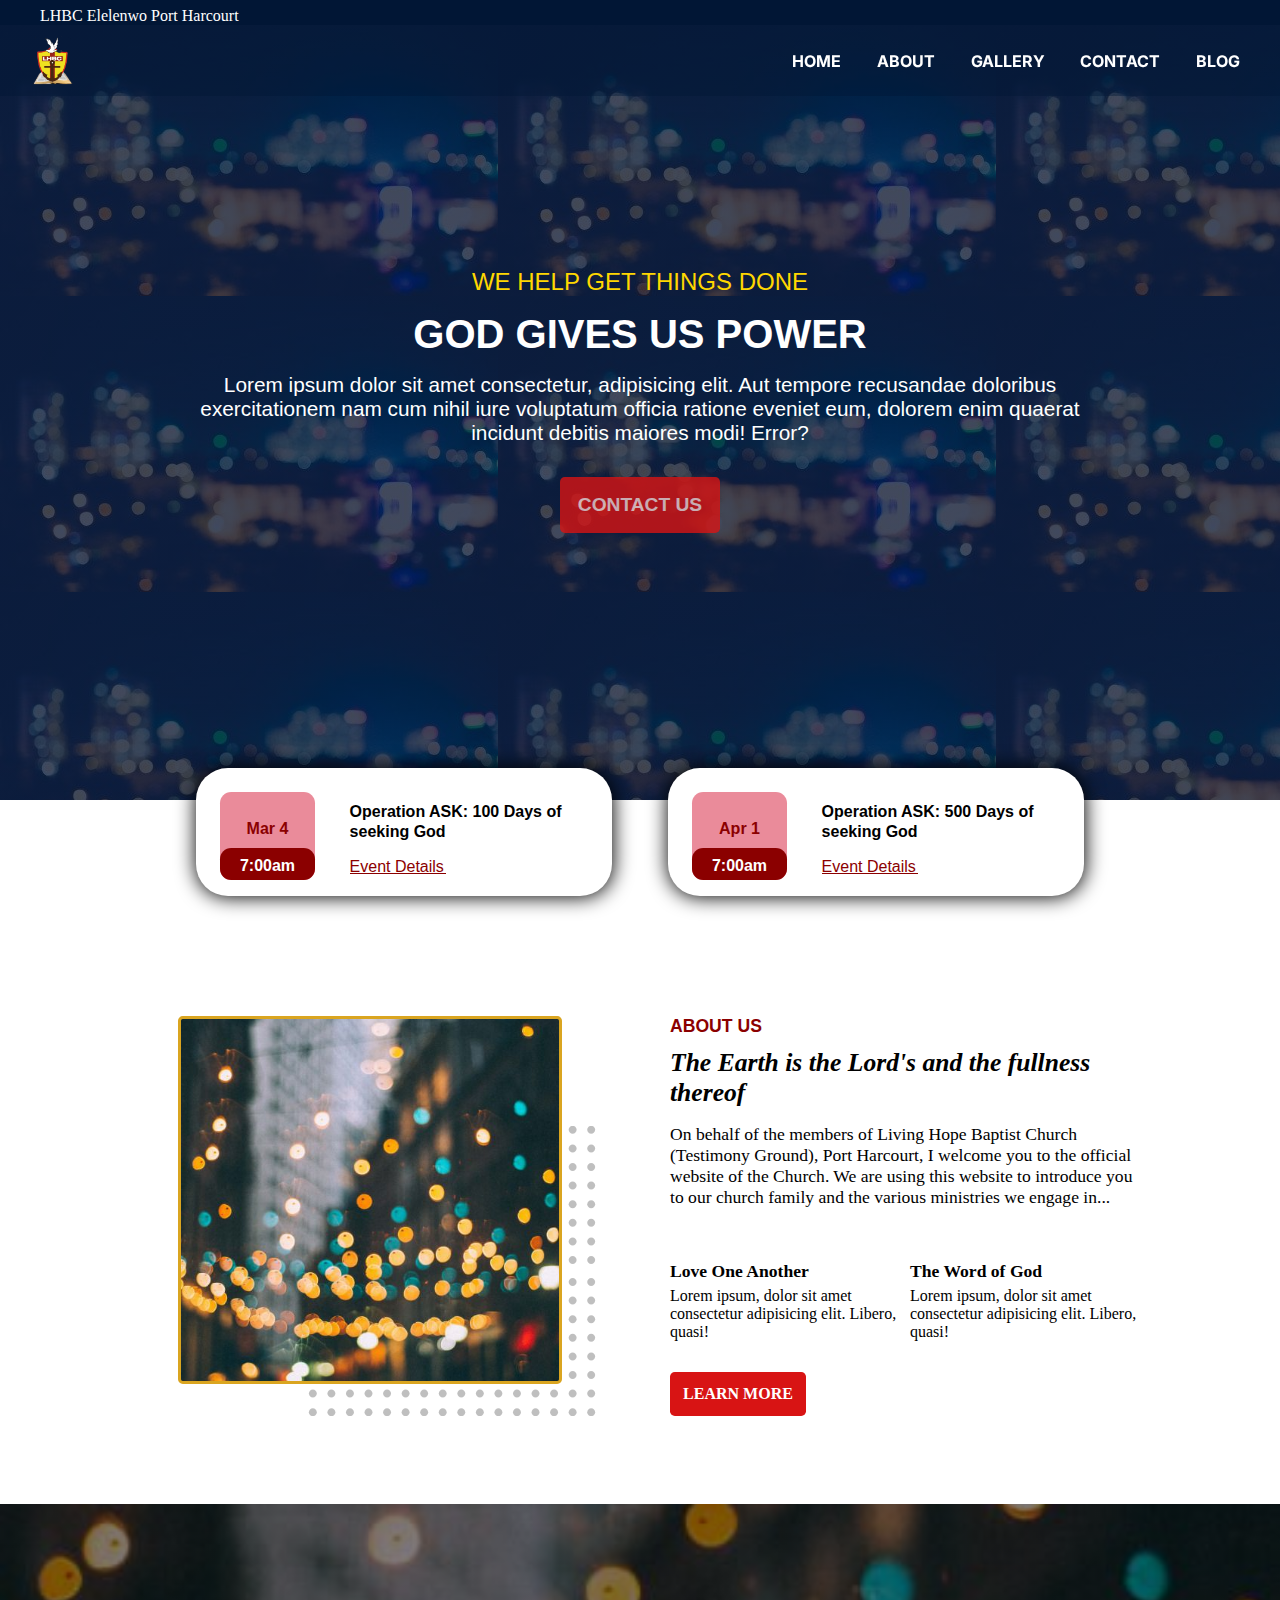
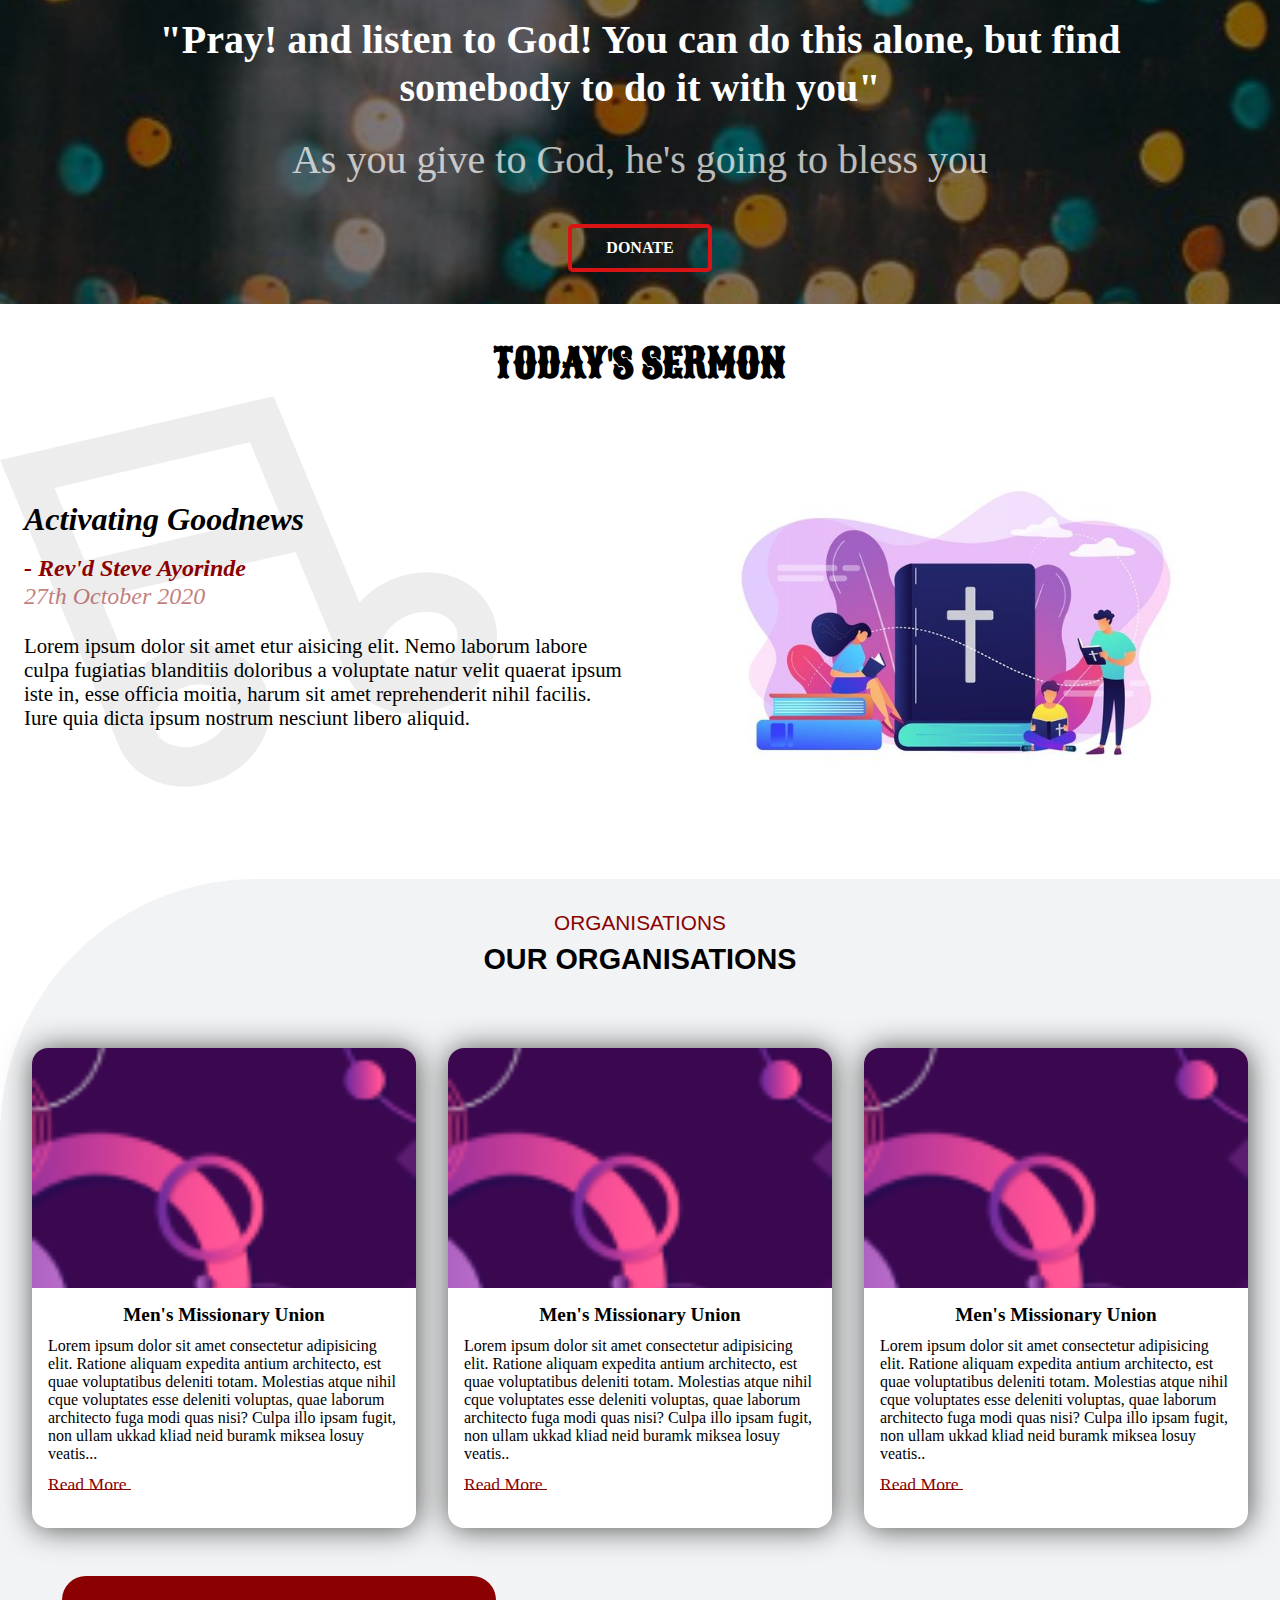
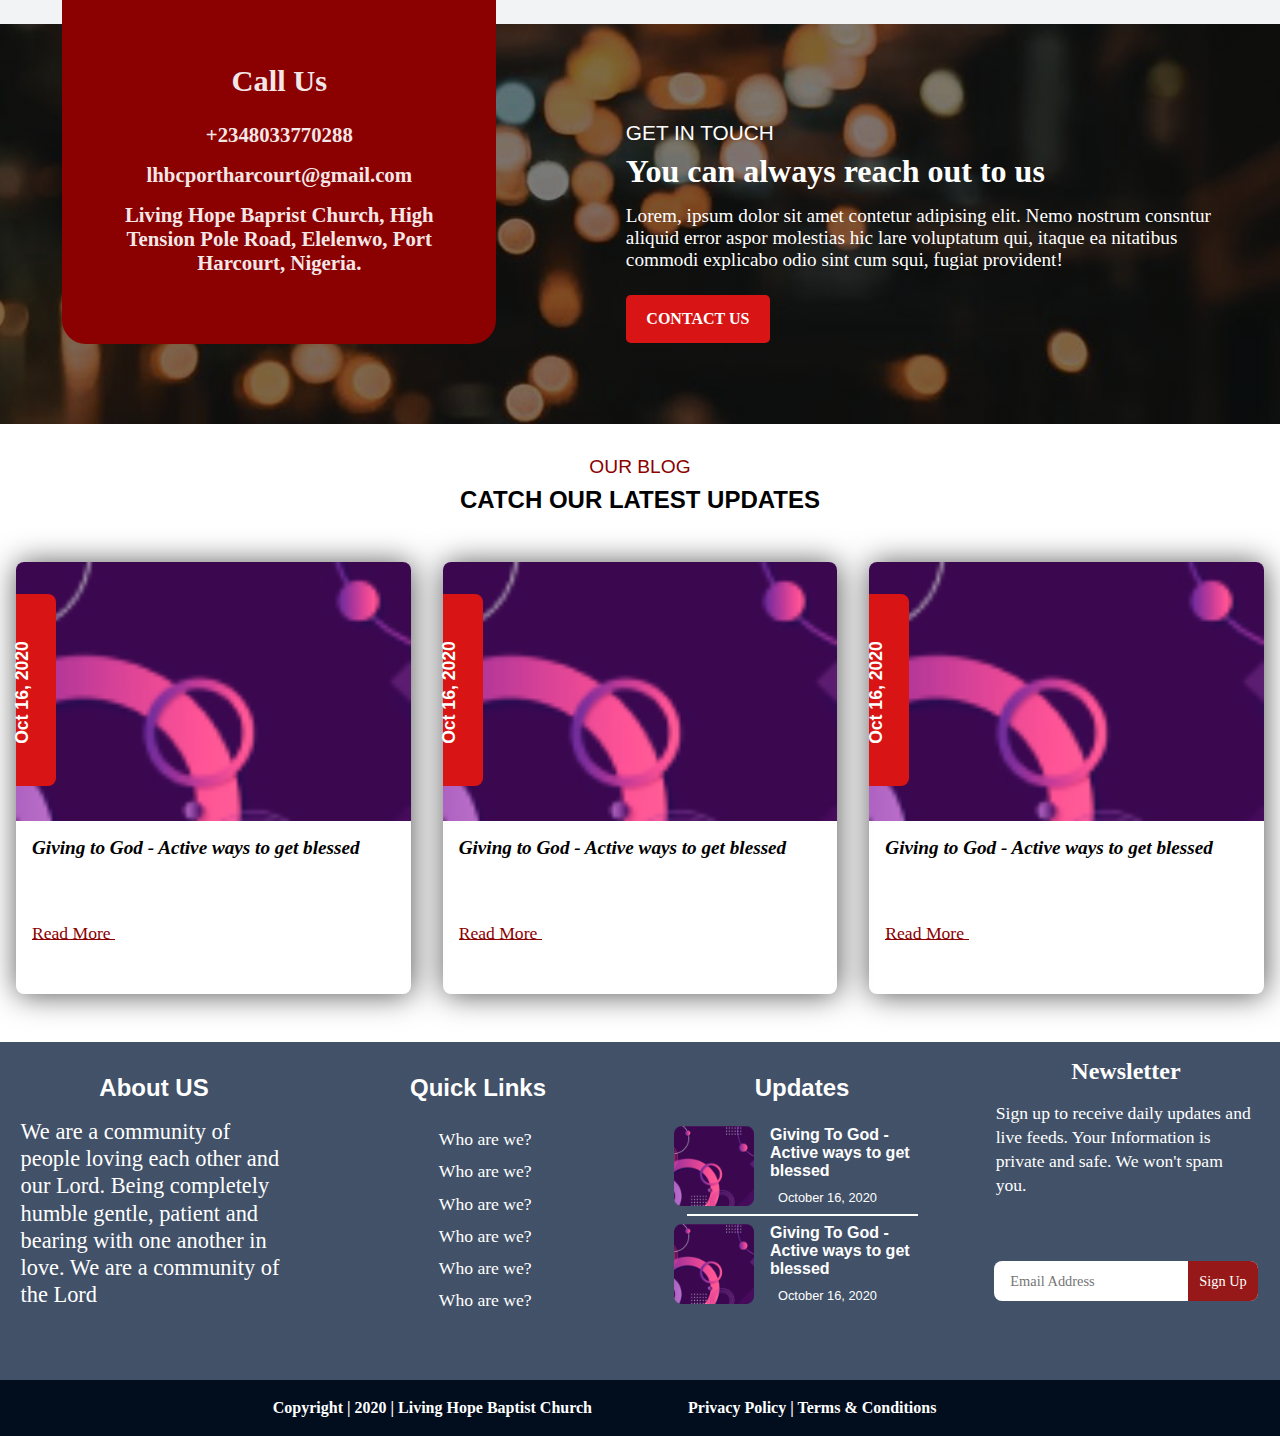
==== commit 29704601: "Add files via upload" ====
--- a/LHBC-project-current-main/index.html
+++ b/LHBC-project-current-main/index.html
@@ -4,7 +4,9 @@
     <meta charset="UTF-8">
     <meta name="viewport" content="width=device-width, initial-scale=1.0">
     <title>LHBC Port Harcourt</title>
+    <!-- Font-Awesome CDN -->
     <link rel="stylesheet" href="https://cdnjs.cloudflare.com/ajax/libs/font-awesome/6.4.0/css/all.min.css" integrity="sha512-iecdLmaskl7CVkqkXNQ/ZH/XLlvWZOJyj7Yy7tcenmpD1ypASozpmT/E0iPtmFIB46ZmdtAc9eNBvH0H/ZpiBw==" crossorigin="anonymous" referrerpolicy="no-referrer" />
+    
     <link rel="stylesheet" href="style.css">
 </head>
 <body>
@@ -28,9 +30,9 @@
                     <input type="checkbox" name="" id="hamburger" class="hamburger">
                     <label for="hamburger" class="hamburgerMenu"><span class="hamburgerLine"></span></label>
                     <ul class="navMenu">
-                        <li class="headerUl"><a href="#" class="headerHome">HOME</a></li>
+                        <li class="headerUl"><a href="./index.html" class="headerHome">HOME</a></li>
                         <li class="headerUl "><a href="./about.html" class="headerAbout">ABOUT</a></li>
-                        <li class="headerUl "><a href="#" class="headerGallery">GALLERY</a></li>
+                        <li class="headerUl "><a href="./gallery.html" class="headerGallery">GALLERY</a></li>
                         <li class="headerUl "><a href="#" class="headerContact">CONTACT</a></li>
                         <li class="headerUl "><a href="#" class="headerBlog">BLOG</a></li>
                     </ul>
@@ -104,7 +106,7 @@
             </div>
 
             <div class="sermon">
-                    <h3 class="sermonHeader"><i class="fa-solid fa-book-bible sermonIcon"></i>Today's Sermon<i class="fa-solid fa-book-bible sermonIcon"></i></h3>
+                    <h3 class="sermonHeader"><i class="fa-solid fa-book-bible sermonIcon"></i>TODAY'S SERMON<i class="fa-solid fa-book-bible sermonIcon"></i></h3>
                 <div class="sermonContainer">
                     <img src="./images/sermonImage.jpeg" alt="" class="sermonImg">
                     <div class="sermonContent">
@@ -214,7 +216,7 @@
                         <div class="updateImg"></div>
                         <div class="footerUpdatecontainer">
                             <h5 class="updateHeader">Giving To God - Active ways to get blessed</h5>
-                            <p class="footerUpdateDate"><!-- calendar icon here --> October 16, 2020</p>
+                            <p class="footerUpdateDate"><i class="fa-solid fa-calendar-plus"></i> October 16, 2020</p>
                         </div>
                     </div>
                     <hr>
@@ -222,7 +224,7 @@
                         <div class="updateImg"></div>
                         <div class="footerUpdatecontainer">
                             <h5 class="updateHeader">Giving To God - Active ways to get blessed</h5>
-                            <p class="footerUpdateDate"><!-- calendar icon here --> October 16, 2020</p>
+                            <p class="footerUpdateDate"><i class="fa-solid fa-calendar-plus"></i> October 16, 2020</p>
                         </div>
                     </div>
                 </div>
--- a/LHBC-project-current-main/style.css
+++ b/LHBC-project-current-main/style.css
@@ -19,7 +19,7 @@
     display:flex;
     justify-content:center;
     align-items:center;
-    background:#01163554;
+    background:#011635;
 }
 
 .headerContainer {
@@ -1024,6 +1024,12 @@
     margin:0rem 0rem 0rem 0.5rem;
 }
 
+.fa-calendar-plus {
+    color:#ac0909;
+    font-size:1rem;
+    margin:0rem 0.5rem 0rem 0rem;
+}
+
 .footerNewsletter {
     width:100%;
     min-height:5rem;
@@ -4223,6 +4229,7 @@
         width:100%;
         height:6rem;
         z-index:999;
+        background:#01163566;
     }
 
     .headerContainer {
@@ -4239,6 +4246,7 @@
         align-items:center;
         height:2rem;
         padding:0.5rem 2rem 0rem 2rem;
+        background:#011635;
     }
 
     .headerChurchName {
@@ -6088,13 +6096,13 @@
 
     .footerContainer {
         display:grid;
-        grid-template-columns:1fr 1fr 1fr;
-        grid-template-rows:1fr;
-        grid-gap:0rem 2rem;
+        grid-template-columns:1fr 1fr 1fr 1fr;
+        grid-template-rows:auto;
+        grid-gap:0rem 1rem;
         justify-items:center;
-        align-items:center;
+        align-items:start;
         width:900px;
-        padding:0rem 1rem 1rem 1rem;
+        padding:2rem 0.5rem 1rem 0.5rem;
     }
 
     .footerAbout {
@@ -6103,8 +6111,8 @@
         display:flex;
         flex-direction:column;
         align-items:flex-start;
-        padding:0rem 0.8rem 0rem 0.8rem;
-        margin:1rem 0rem 0rem 0rem;
+        padding:0rem 0rem 0rem 0rem;
+        margin:0rem 0rem 0rem 0rem;
     }
 
     .footerAboutHeader {
@@ -6151,7 +6159,7 @@
         flex-direction:column;
         align-items:center;
         justify-content: center;
-        padding:0rem 0.8rem 0rem 0.8rem;
+        padding:0rem 0rem 0rem 0rem;
         margin:0rem 0rem 0rem 0rem;
     }
 
@@ -6199,19 +6207,18 @@
 
     .firstUpdate,
     .secondUpdate {
-        width:17rem;
-        height:6rem;
+        width:15rem;
+        height:5rem;
         display:flex;
         flex-direction:row;
         align-items:center;
-        justify-content:center;
+        justify-content:space-between;
         padding:0rem 0.5rem 0rem 0.5rem;
-        margin:0rem 0rem 0rem 0rem;
+        margin:0.5rem 0rem 0.5rem 0rem;
     }
 
     .footerUpdates hr {
-        width:90%;
-        margin:0.5rem 0rem 0.5rem 0rem;
+        width:95%;
     }
 
     .updateImg {
@@ -6221,6 +6228,10 @@
         background:url(./images/Rectangle31.png) center/cover no-repeat;
     }
 
+    .footerUpdateContainer {
+        width:70%;
+    }
+
     .updateHeader {
         width:10rem;
         color:#fff;
@@ -6236,7 +6247,6 @@
     }
 
     .footerNewsletter {
-        grid-area:2/2/3/3;
         width:95%;
         min-height:5rem;
         display:flex;
@@ -6244,6 +6254,7 @@
         align-items:center;
         justify-content:flex-start;
         padding:0rem 0rem 0rem 0rem;
+        margin:0rem 0rem 0rem 0rem;
     }
 
     .footerNewsletterHeader {
@@ -6292,21 +6303,21 @@
         display:flex;
         flex-direction:row;
         align-items:center;
-        justify-content:space-around;
+        justify-content:space-evenly;
     }
 
     .copyright {
         color:#fff;
         font-size:0.8rem;
         font-weight:bold;
-        margin:0rem 0rem 0rem 0rem;
+        margin:0rem 0rem 0.2rem 0rem;
     }
 
     .privacyAndTerms {
         color:#fff;
         font-size:0.8rem;
         font-weight:bold;
-        margin:0rem 0rem 0rem 0rem;
+        margin:0.2rem 0rem 0rem 0rem;
     }
 }
 
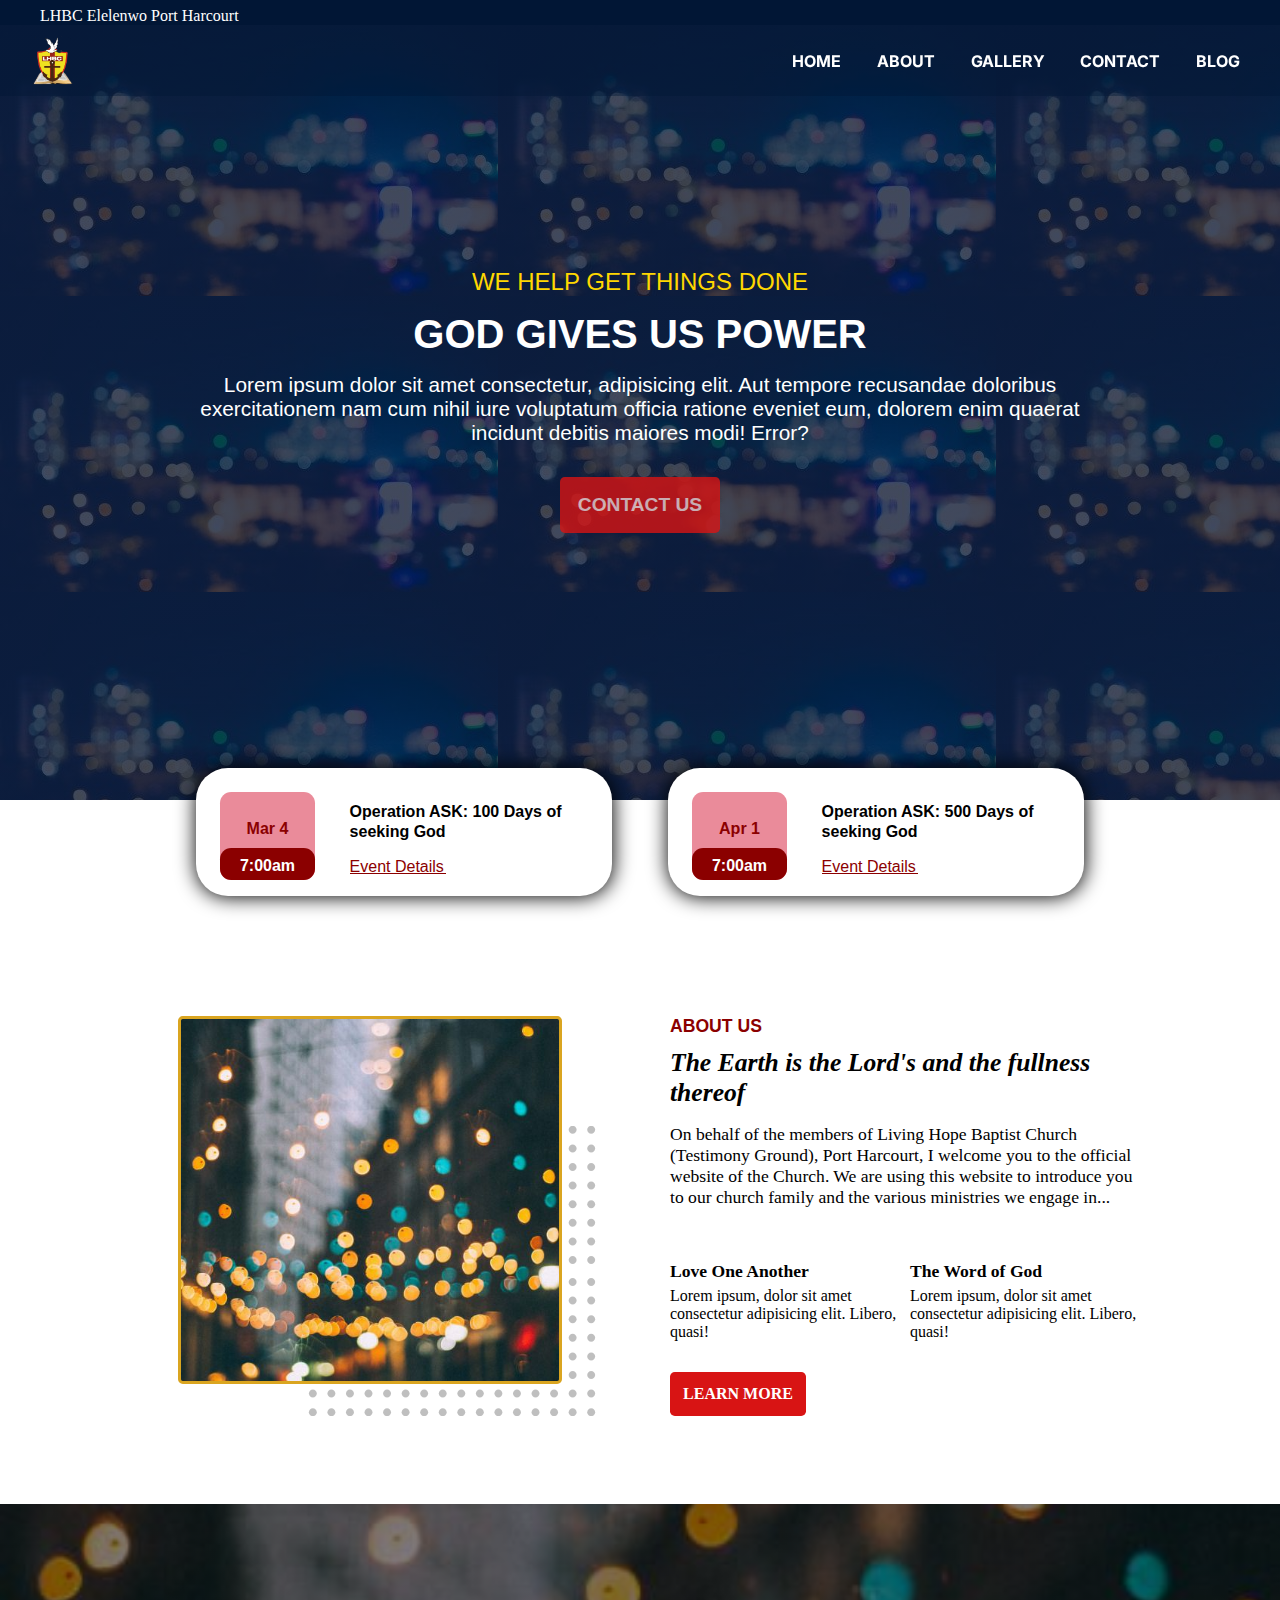
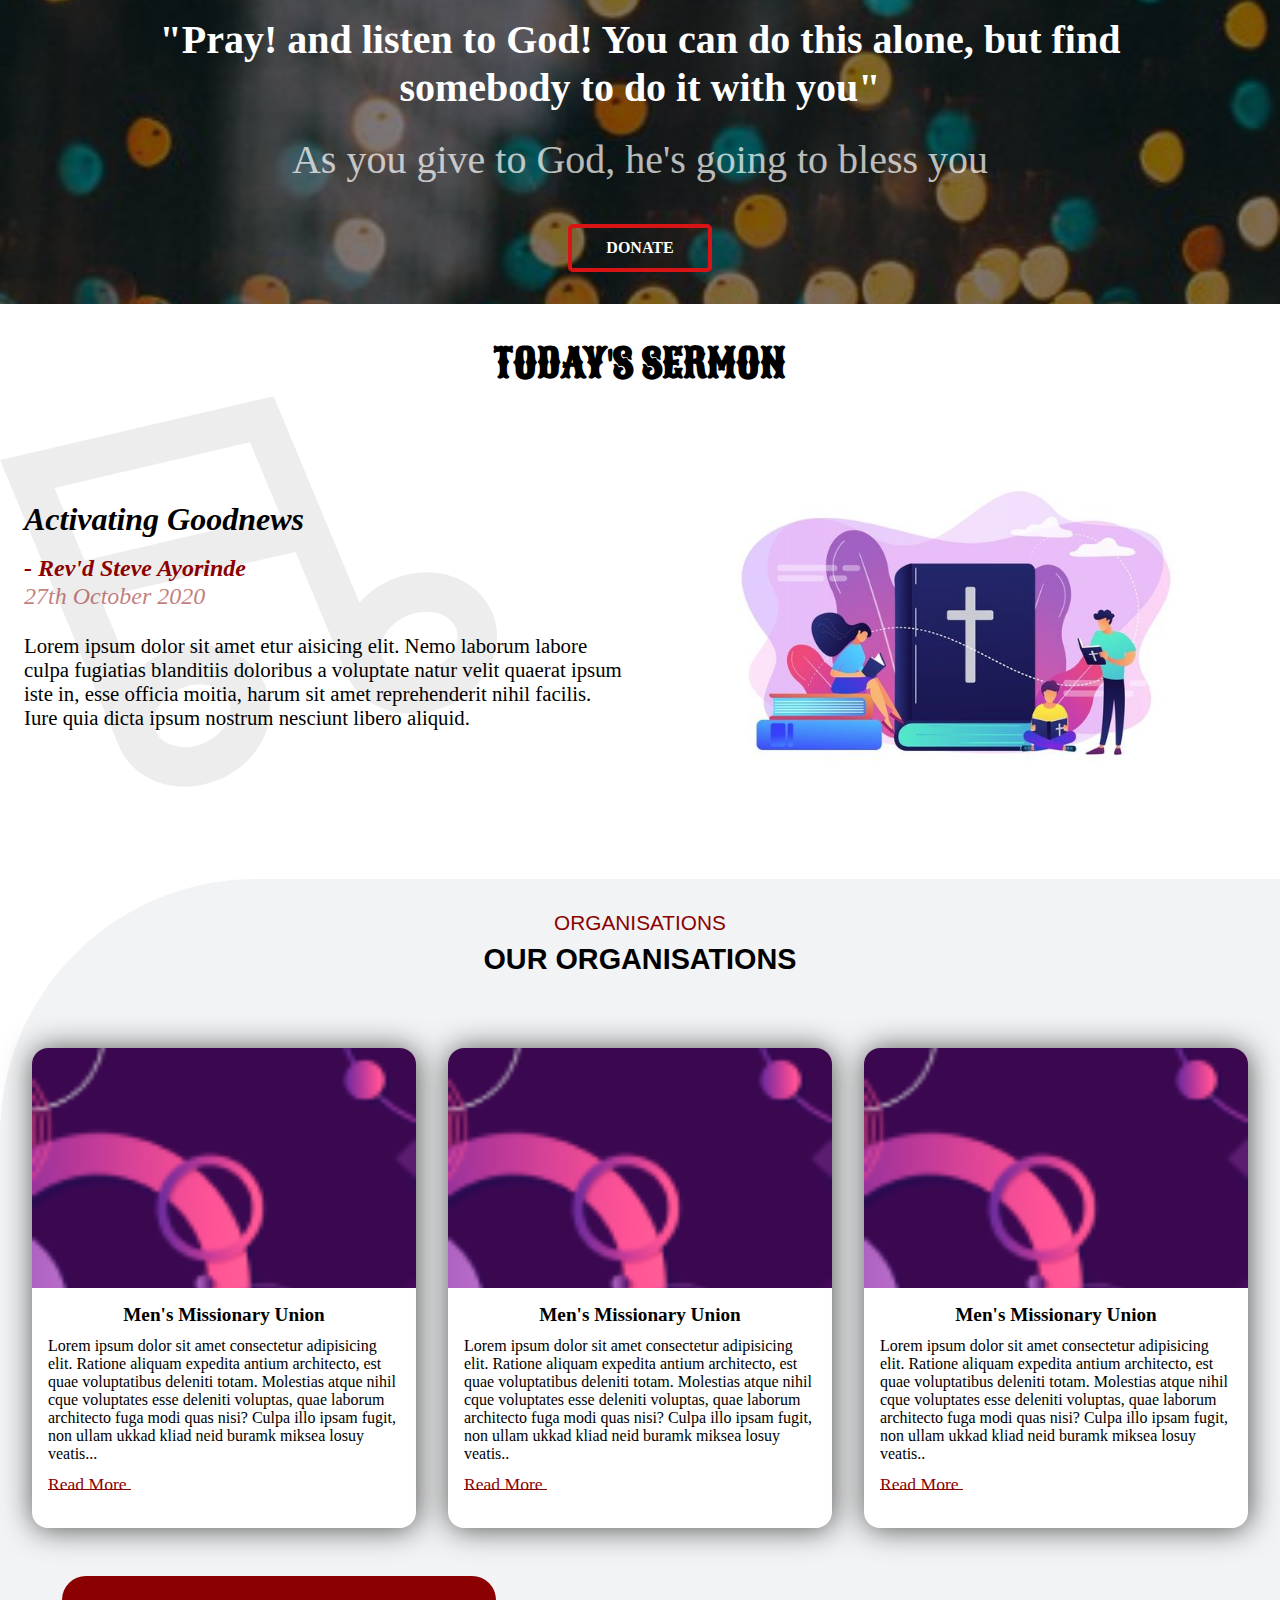
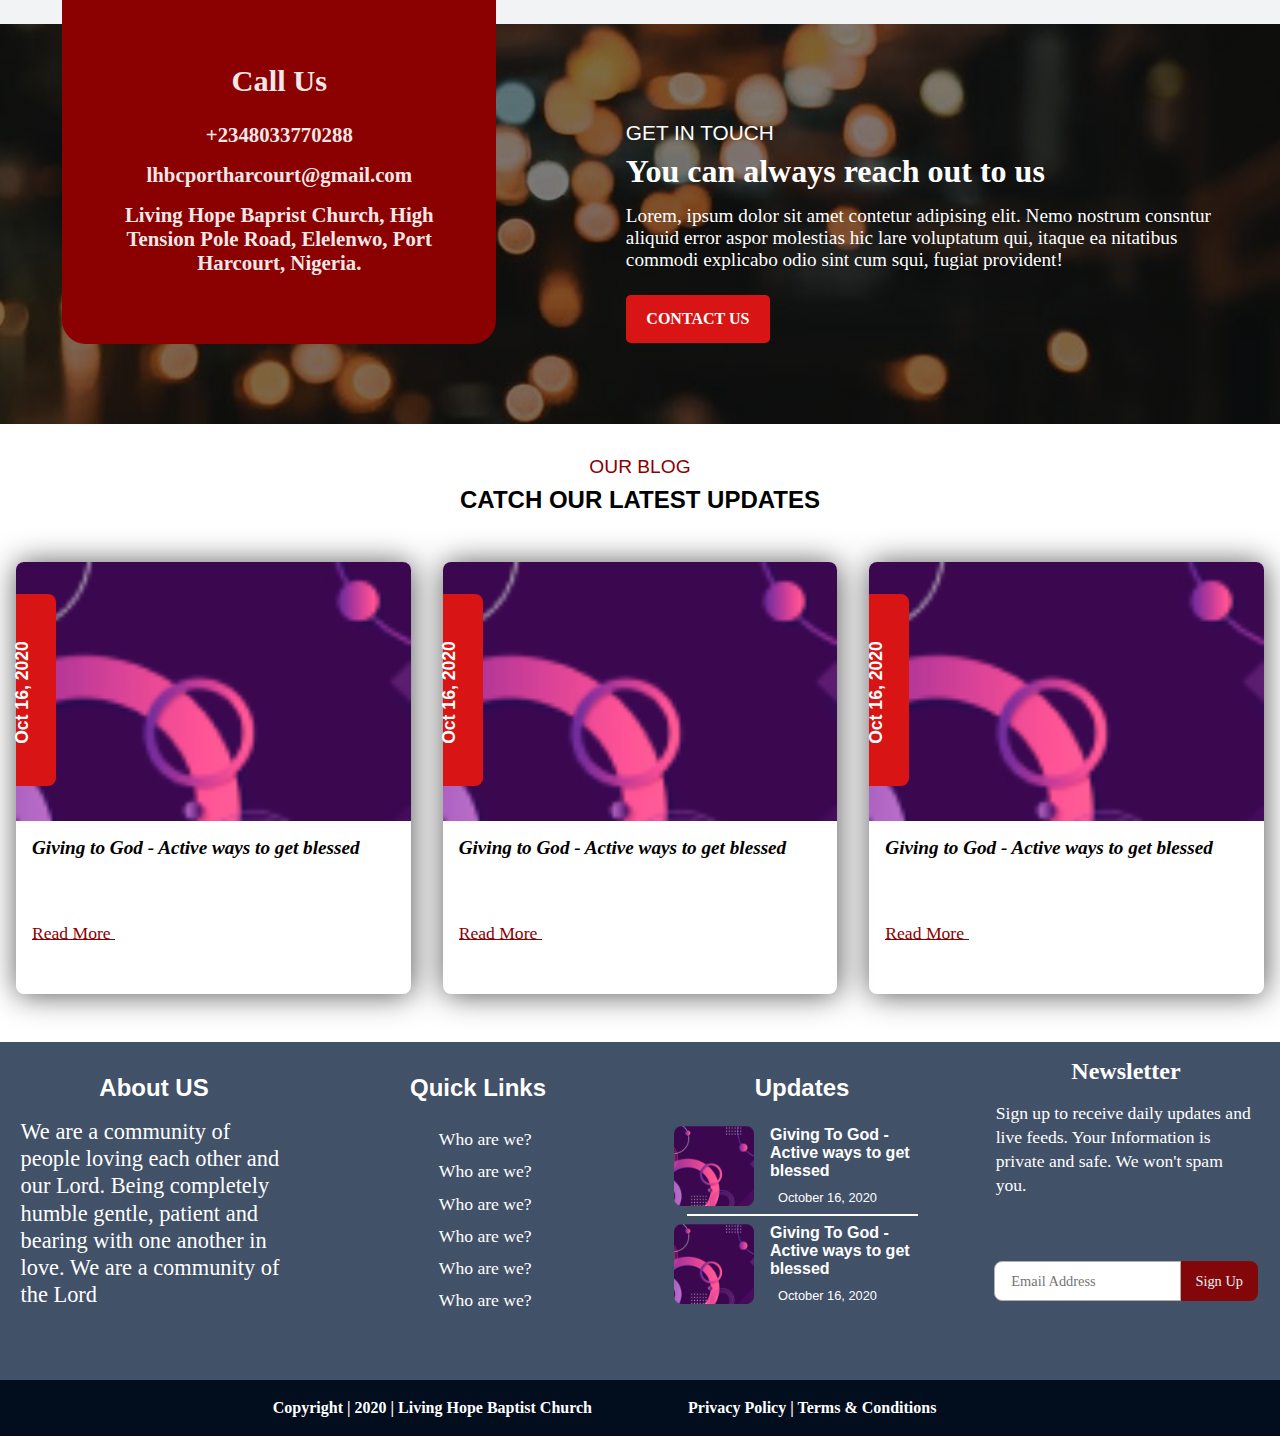
==== commit 3692c76f: "Add files via upload" ====
--- a/LHBC-project-current-main/index.html
+++ b/LHBC-project-current-main/index.html
@@ -33,8 +33,8 @@
                         <li class="headerUl"><a href="./index.html" class="headerHome">HOME</a></li>
                         <li class="headerUl "><a href="./about.html" class="headerAbout">ABOUT</a></li>
                         <li class="headerUl "><a href="./gallery.html" class="headerGallery">GALLERY</a></li>
-                        <li class="headerUl "><a href="#" class="headerContact">CONTACT</a></li>
-                        <li class="headerUl "><a href="#" class="headerBlog">BLOG</a></li>
+                        <li class="headerUl "><a href="./contact.html" class="headerContact">CONTACT</a></li>
+                        <li class="headerUl "><a href="./blog.html" class="headerBlog">BLOG</a></li>
                     </ul>
                 </div>
             </div>
--- a/LHBC-project-current-main/style.css
+++ b/LHBC-project-current-main/style.css
@@ -1061,14 +1061,17 @@
     align-items:center;
     justify-content:space-between;
     width:90%;
+    margin:1rem 0rem 0rem 0rem;
+}
+
+.newsletterEmail {
     padding:0rem 0rem 0rem 1rem;
-    margin:1rem 0rem 0rem 0rem;
-    background: #fff;
-    border-radius:0.5rem;
-}
-
-.newsletterEmail {
     font-size:0.9rem;
+    height:2.5rem;
+    width:100%;
+    border:1px solid #b3aeae;
+    border-radius:0.5rem 0rem 0rem 0.5rem;
+    background:#fff;
 }
 
 .newsletterButton {
@@ -2102,14 +2105,17 @@
         align-items:center;
         justify-content:space-between;
         width:90%;
+        margin:1rem 0rem 0rem 0rem;
+    }
+    
+    .newsletterEmail {
         padding:0rem 0rem 0rem 1rem;
-        margin:1rem 0rem 0rem 0rem;
-        background: #fff;
-        border-radius:0.5rem;
-    }
-
-    .newsletterEmail {
         font-size:0.9rem;
+        height:3rem;
+        width:100%;
+        border:1px solid #b3aeae;
+        background:#fff;
+        border-radius:0.5rem 0rem 0rem 0.5rem;
     }
 
     .newsletterButton {
@@ -2122,11 +2128,11 @@
     }
 
     .copyright-Container {
-            width:100%;
-            background:#020d1e;
-            display:flex;
-            justify-content:center;
-        }
+        width:100%;
+        background:#020d1e;
+        display:flex;
+        justify-content:center;
+    }
 
     .copyrightContainer {
         width:100%;
@@ -3144,14 +3150,17 @@
         align-items:center;
         justify-content:space-between;
         width:90%;
+        margin:1rem 0rem 0rem 0rem;
+    }
+    
+    .newsletterEmail {
         padding:0rem 0rem 0rem 1rem;
-        margin:1rem 0rem 0rem 0rem;
-        background: #fff;
-        border-radius:0.5rem;
-    }
-
-    .newsletterEmail {
         font-size:0.9rem;
+        height:3rem;
+        width:100%;
+        border:1px solid #b3aeae;
+        background:#fff;
+        border-radius:0.5rem 0rem 0rem 0.5rem;
     }
 
     .newsletterButton {
@@ -3164,11 +3173,11 @@
     }
 
     .copyright-Container {
-            width:100%;
-            background:#020d1e;
-            display:flex;
-            justify-content:center;
-        }
+        width:100%;
+        background:#020d1e;
+        display:flex;
+        justify-content:center;
+    }
 
     .copyrightContainer {
         width:100%;
@@ -4179,14 +4188,17 @@
         align-items:center;
         justify-content:space-between;
         width:90%;
+        margin:1rem 0rem 0rem 0rem;
+    }
+    
+    .newsletterEmail {
         padding:0rem 0rem 0rem 1rem;
-        margin:1rem 0rem 0rem 0rem;
-        background: #fff;
-        border-radius:0.5rem;
-    }
-
-    .newsletterEmail {
         font-size:0.9rem;
+        height:2.5rem;
+        width:100%;
+        border:1px solid #b3aeae;
+        background:#fff;
+        border-radius:0.5rem 0rem 0rem 0.5rem;
     }
 
     .newsletterButton {
@@ -5219,14 +5231,17 @@
         align-items:center;
         justify-content:space-between;
         width:90%;
+        margin:1rem 0rem 0rem 0rem;
+    }
+    
+    .newsletterEmail {
         padding:0rem 0rem 0rem 1rem;
-        margin:1rem 0rem 0rem 0rem;
-        background: #fff;
-        border-radius:0.5rem;
-    }
-
-    .newsletterEmail {
         font-size:0.9rem;
+        height:2.5rem;
+        width:100%;
+        border:1px solid #b3aeae;
+        background:#fff;
+        border-radius:0.5rem 0rem 0rem 0.5rem;
     }
 
     .newsletterButton {
@@ -6277,14 +6292,17 @@
         align-items:center;
         justify-content:space-between;
         width:90%;
+        margin:1rem 0rem 0rem 0rem;
+    }
+    
+    .newsletterEmail {
         padding:0rem 0rem 0rem 1rem;
-        margin:1rem 0rem 0rem 0rem;
-        background: #fff;
-        border-radius:0.5rem;
-    }
-
-    .newsletterEmail {
         font-size:0.9rem;
+        height:2.5rem;
+        width:100%;
+        border:1px solid #b3aeae;
+        background:#fff;
+        border-radius:0.5rem 0rem 0rem 0.5rem;
     }
 
     .newsletterButton {
@@ -6427,6 +6445,7 @@
         align-items:center;
         justify-content:center;
     }
+
     .hero {
         width:100%;
         height:100vh;
@@ -7311,14 +7330,17 @@
         align-items:center;
         justify-content:space-between;
         width:90%;
+        margin:1rem 0rem 0rem 0rem;
+    }
+    
+    .newsletterEmail {
         padding:0rem 0rem 0rem 1rem;
-        margin:1rem 0rem 0rem 0rem;
-        background: #fff;
-        border-radius:0.5rem;
-    }
-
-    .newsletterEmail {
         font-size:0.9rem;
+        height:2.5rem;
+        width:100%;
+        border:1px solid #b3aeae;
+        background:#fff;
+        border-radius:0.5rem 0rem 0rem 0.5rem;
     }
 
     .newsletterButton {
@@ -8358,14 +8380,17 @@
         align-items:center;
         justify-content:space-between;
         width:90%;
+        margin:1rem 0rem 0rem 0rem;
+    }
+    
+    .newsletterEmail {
         padding:0rem 0rem 0rem 1rem;
-        margin:1rem 0rem 0rem 0rem;
-        background: #fff;
-        border-radius:0.5rem;
-    }
-
-    .newsletterEmail {
         font-size:0.9rem;
+        height:2.5rem;
+        width:100%;
+        border:1px solid #b3aeae;
+        background:#fff;
+        border-radius:0.5rem 0rem 0rem 0.5rem;
     }
 
     .newsletterButton {
@@ -9403,14 +9428,17 @@
         align-items:center;
         justify-content:space-between;
         width:90%;
+        margin:1rem 0rem 0rem 0rem;
+        border-radius:0.5rem;
+    }
+
+    .newsletterEmail {
         padding:0rem 0rem 0rem 1rem;
-        margin:1rem 0rem 0rem 0rem;
-        background: #fff;
-        border-radius:0.5rem;
-    }
-
-    .newsletterEmail {
-        font-size:1rem;
+        font-size:0.9rem;
+        height:3.5rem;
+        width:100%;
+        border:1px solid #b3aeae;
+        background:#fff;
     }
 
     .newsletterButton {
@@ -10423,20 +10451,23 @@
     }
 
     .subscribe {
-        display:flex;
-        flex-direction:row;
-        align-items:center;
-        justify-content:space-between;
-        width:90%;
-        padding:0rem 0rem 0rem 1rem;
-        margin:1rem 0rem 0rem 0rem;
-        background: #fff;
-        border-radius:0.5rem;
-    }
-
-    .newsletterEmail {
-        font-size:0.7rem;
-    }
+    display:flex;
+    flex-direction:row;
+    align-items:center;
+    justify-content:space-between;
+    width:90%;
+    margin:1rem 0rem 0rem 0rem;
+    border-radius:0.5rem;
+}
+
+.newsletterEmail {
+    padding:0rem 0rem 0rem 1rem;
+    font-size:0.7rem;
+    height:2rem;
+    width:100%;
+    border:1px solid #b3aeae;
+    background:#fff;
+}
     
     .newsletterButton {
         background:#8b0000;
